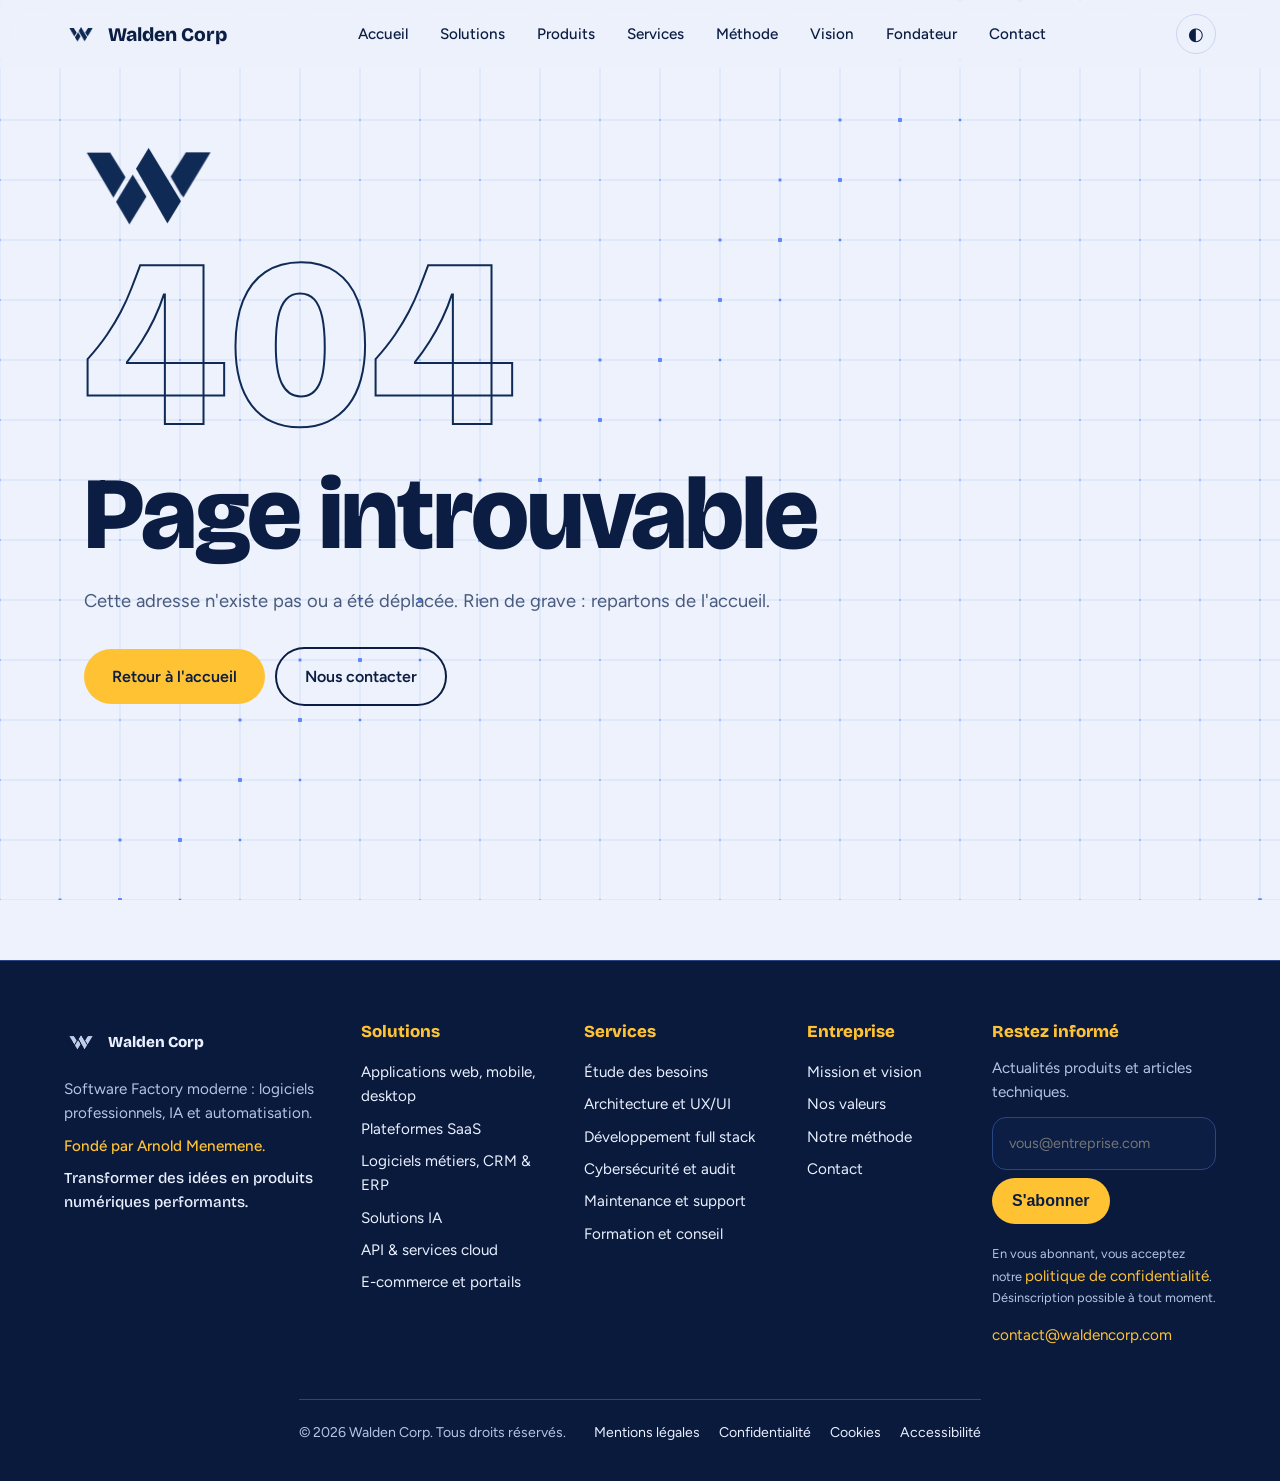
==== index.html @ a3e87528 "Load DSAR Pilot logo from local site assets" ====
<!DOCTYPE html>
<html lang="fr">
<head>
<meta charset="utf-8">
<meta name="viewport" content="width=device-width, initial-scale=1, viewport-fit=cover">
<meta name="description" content="Walden Corp conçoit des logiciels professionnels, applications web et mobiles, plateformes SaaS, solutions d’intelligence artificielle et automatisations sur mesure.">
<meta name="robots" content="index, follow, max-image-preview:large">
<meta name="theme-color" content="#EDF2FC">
<title>Walden Corp — Des idées, livrées en logiciels</title>
<!-- Favicon -->
<link rel="icon" href="favicon-blue.ico" type="image/x-icon">
<link rel="preconnect" href="https://fonts.googleapis.com">
<link href="https://fonts.googleapis.com/css2?family=Bricolage+Grotesque:opsz,wght@12..96,500;12..96,800&family=Figtree:wght@400;500;600&display=swap" rel="stylesheet">
<style>
:root{--bg:#EDF2FC;--card:#FFFFFF;--ink:#0B1D42;--mut:#4A5A7C;--navy:#0F2A55;--sky:#4C7DFF;--sun:#FFC233;--line:#CBD6EE;--fd:'Bricolage Grotesque',Georgia,serif;--fb:'Figtree',system-ui,sans-serif;
box-sizing:border-box;padding-top:env(safe-area-inset-top,0px);padding-bottom:env(safe-area-inset-bottom,0px)}
@media (prefers-color-scheme:dark){:root:not([data-theme="light"]){--bg:#06112A;--card:#0C1E44;--ink:#EAF0FF;--mut:#9DB0D8;--navy:#8FB0FF;--line:#1B3266}}
:root[data-theme="dark"]{--bg:#06112A;--card:#0C1E44;--ink:#EAF0FF;--mut:#9DB0D8;--navy:#8FB0FF;--line:#1B3266}
html{scroll-padding-top:env(safe-area-inset-top,0px);scroll-behavior:smooth}
*{box-sizing:border-box;margin:0}

/* Transition de dégradé/absorption lors du changement de thème */
body, header, footer, .c, input, select, textarea, nav a, .chips a, .chips span {
  transition: background-color 0.6s ease-in-out, color 0.6s ease-in-out, border-color 0.6s ease-in-out, box-shadow 0.6s ease-in-out;
}

body{background:var(--bg);color:var(--ink);font:400 17px/1.6 var(--fb);overflow-x:hidden}
h1,h2,h3{font-family:var(--fd);font-weight:800;line-height:1.02;letter-spacing:-.02em}
h1{font-size:clamp(2.6rem,8vw,6.4rem)}h2{font-size:clamp(2rem,5vw,3.6rem);margin-bottom:.6em}h3{font-size:1.35rem;line-height:1.15}
p{max-width:62ch;color:var(--mut)}
a{color:inherit}
:focus-visible{outline:3px solid var(--sun);outline-offset:3px;border-radius:6px}
header{position:fixed;top:0;left:0;right:0;z-index:50;display:flex;align-items:center;justify-content:space-between;gap:16px;padding:calc(14px + env(safe-area-inset-top,0px)) 5vw 14px}header::before{content:"";position:absolute;inset:0;z-index:-1;background:color-mix(in srgb,var(--bg) 86%,transparent);backdrop-filter:blur(10px);transition:background-color 0.6s ease-in-out}
.brand{display:flex;align-items:center;gap:10px;font:800 1.2rem var(--fd);text-decoration:none}
.brand img{width:34px;height:auto;display:block}

/* Gestion de la visibilité des logos du header */
header .dark-logo{display:none!important}
header .light-logo{display:block!important}

@media (prefers-color-scheme:dark){
  :root:not([data-theme="light"]) header .light-logo{display:none!important}
  :root:not([data-theme="light"]) header .dark-logo{display:block!important}
}
:root[data-theme="dark"] header .light-logo{display:none!important}
:root[data-theme="dark"] header .dark-logo{display:block!important}
:root[data-theme="light"] header .light-logo{display:block!important}
:root[data-theme="light"] header .dark-logo{display:none!important}

nav{display:flex;gap:4px;flex-wrap:wrap}
nav a{padding:8px 14px;border-radius:99px;text-decoration:none;font-weight:500;font-size:.95rem}
nav a:hover{background:var(--card)}nav a.on{background:var(--navy);color:var(--bg)}
@media(max-width:940px){nav{position:fixed;left:0;right:0;bottom:0;justify-content:center;background:var(--card);padding:10px 8px calc(10px + env(safe-area-inset-bottom,0px));border-top:1px solid var(--line)}nav a{padding:8px 10px;font-size:.82rem}}
.page{display:none;padding:calc(110px + env(safe-area-inset-top,0px)) 5vw 120px;max-width:1240px;margin:auto;min-height:100vh}
.page.on{display:block}

/* Animations d'apparition et de disparition des blocs */
.rv {
  opacity: 0;
  transform: translateY(35px) scale(0.96);
  transition: opacity 0.6s cubic-bezier(0.16, 1, 0.3, 1), transform 0.6s cubic-bezier(0.16, 1, 0.3, 1);
  will-change: opacity, transform;
}
.rv.v {
  opacity: 1;
  transform: translateY(0) scale(1);
}

.btn{display:inline-block;padding:15px 28px;border-radius:99px;background:var(--sun);color:#0B1D42;font-weight:600;text-decoration:none;border:0;cursor:pointer;font-size:1rem;transition:transform .25s,box-shadow .25s, background-color 0.6s ease}
.btn:hover{transform:translateY(-3px) rotate(-1deg);box-shadow:0 10px 0 -2px var(--navy)}
.btn.g{background:transparent;border:2px solid var(--ink);color:var(--ink)}
.hero{display:grid;grid-template-columns:1.3fr .7fr;gap:4vw;align-items:center;min-height:72vh}
@media(max-width:820px){.hero{grid-template-columns:1fr}}
.hero p{font-size:1.2rem;margin:26px 0 32px}
.hl span{display:inline-block;opacity:0;transform:translateY(60%) rotate(4deg);animation:up .8s cubic-bezier(.2,.8,.2,1) forwards}
@keyframes up{to{opacity:1;transform:none}}
.mark{width:100%;max-width:400px;justify-self:center;overflow:visible}
.mark polygon{fill:var(--navy);transition:transform .6s cubic-bezier(.2,.8,.2,1)}
.mark .s{fill:var(--sun)}
.mark polygon{animation:fly 1.4s cubic-bezier(.2,.9,.2,1) both}
.mark polygon:nth-child(1){--x:-160px;--y:-90px}.mark polygon:nth-child(2){--x:-120px;--y:150px}
.mark polygon:nth-child(3){--x:0;--y:-200px}.mark polygon:nth-child(4){--x:180px;--y:-100px}
@keyframes fly{from{transform:translate(var(--x),var(--y)) rotate(25deg);opacity:0}}
.mark:hover polygon:nth-child(2){transform:translateY(-14px)}.mark:hover polygon:nth-child(4){transform:translate(10px,-10px)}
.strip{overflow:hidden;border-block:2px solid var(--ink);margin:70px -5vw;padding:16px 0;background:var(--navy);color:var(--bg)}
.strip div{display:flex;gap:44px;width:max-content;animation:mq 38s linear infinite;font:800 1.6rem var(--fd)}
@keyframes mq{to{transform:translateX(-50%)}}
.grid{display:grid;grid-template-columns:repeat(auto-fit,minmax(250px,1fr));gap:18px}
.c{background:var(--card);border:1px solid var(--line);border-radius:22px;padding:28px}
.c:nth-child(3n+2){border-radius:6px 40px 6px 40px}.c:nth-child(3n){border-radius:40px 6px 40px 6px}
.c p{margin-top:10px;font-size:.98rem}
.c .ic{width:44px;height:44px;border-radius:12px;background:var(--sun);display:grid;place-items:center;font:800 1.1rem var(--fd);color:#0B1D42;margin-bottom:16px}
.split{display:grid;grid-template-columns:1fr 1fr;gap:5vw;align-items:start;margin-top:60px}
@media(max-width:820px){.split{grid-template-columns:1fr}}
.tl{list-style:none;padding:0;border-left:3px solid var(--sky);margin-left:8px}
.tl li{padding:0 0 22px 26px;position:relative;font-weight:500}
.tl li:before{content:"";position:absolute;left:-11px;top:6px;width:19px;height:19px;border-radius:50%;background:var(--sun);border:3px solid var(--bg)}
.tl li b{display:block;font:800 1.1rem var(--fd)}.tl li span{color:var(--mut);font-weight:400;font-size:.95rem}
.chips{display:flex;flex-wrap:wrap;gap:10px}.chips span{padding:9px 18px;border-radius:99px;border:1.5px solid var(--line);background:var(--card);font-weight:500}
.chips span:hover{background:var(--sun);color:#0B1D42;transform:translateY(-3px)}
.big{font:800 clamp(1.6rem,4vw,2.8rem)/1.15 var(--fd);max-width:24ch;margin:0 0 40px}
form{display:grid;gap:14px;max-width:560px}
label{font-weight:600;font-size:.95rem}
input,select,textarea{width:100%;padding:14px 16px;border-radius:14px;border:1.5px solid var(--line);background:var(--card);color:var(--ink);font:inherit;margin-top:6px}
input:focus,select:focus,textarea:focus{border-color:var(--sky);outline:0;box-shadow:0 0 0 4px color-mix(in srgb,var(--sky) 30%,transparent)}
#ok{display:none;padding:16px;border-radius:14px;background:var(--sun);color:#0B1D42;font-weight:600}
footer{margin-top:90px;padding-top:30px;border-top:1px solid var(--line);display:flex;justify-content:space-between;flex-wrap:wrap;gap:12px;font-size:.9rem;color:var(--mut)}

/* Pied de page */
.ft{background:var(--navy);color:#EAF0FF;padding:60px 5vw calc(36px + env(safe-area-inset-bottom,0px));margin-top:60px;--card:#0C1E44;--line:#2A4585;--ink:#EAF0FF;--mut:#B4C4E8}
[data-theme="dark"] .ft,:root:not([data-theme="light"]) .ft{--navy:#0A1A3C}
.fg{max-width:1240px;margin:auto;display:grid;grid-template-columns:1.4fr 1fr 1fr .8fr 1.2fr;gap:36px}
@media(max-width:980px){.fg{grid-template-columns:1fr 1fr}.fb,.fn{grid-column:1/-1}}
.ft h4{font:800 1.05rem var(--fd);margin-bottom:14px;color:var(--sun)}
.ft a{display:block;text-decoration:none;padding:4px 0;color:#EAF0FF;font-size:.95rem}
.ft a:hover{color:var(--sun)}.ft .brand{display:flex}.ft p{color:#B4C4E8;font-size:.95rem}
.ft p a{display:inline;color:var(--sun)}.fq{font-family:var(--fd);font-weight:500;margin-top:8px;color:#EAF0FF!important}
.fn form{display:flex;gap:8px;margin-top:12px;flex-wrap:wrap}.fn input{flex:1;min-width:150px;margin:0}.fn .btn{padding:12px 20px}
.sr{position:absolute;left:-9999px}
.fl{max-width:1240px;margin:40px auto 0;padding-top:22px;border-top:1px solid #2A4585;display:flex;justify-content:space-between;flex-wrap:wrap;gap:12px;font-size:.88rem;color:#B4C4E8}
.fl a{display:inline;margin-left:16px;font-size:.88rem}
.lg h2{font-size:1.5rem;margin:34px 0 8px}.lg p{margin-bottom:8px}

body{font-size:1.0625rem}
main,.ft{position:relative;z-index:1}
#bg{position:fixed;inset:0;width:100%;height:100%;z-index:0;pointer-events:none}
.brand img{transition:transform .3s ease}
.brand:hover img{transform:scale(1.1) rotate(-5deg)}
.mk{justify-self:center;width:100%;max-width:400px;transform:perspective(800px) rotateY(calc(var(--mx,0)*14deg)) rotateX(calc(var(--my,0)*-14deg));transition:transform .25s ease-out}
.mk .mark{display:block;max-width:none;animation:bob 6s ease-in-out 1.6s infinite}
.mark .s{fill:var(--navy);animation:fly 1.4s cubic-bezier(.2,.9,.2,1) both,glow 3.2s ease-in-out 1.6s infinite}
@keyframes bob{50%{transform:translateY(-10px)}}
@keyframes glow{50%{filter:drop-shadow(0 0 14px rgba(255,194,51,.9))}}
.hero{min-height:min(62vh,620px)}
.strip{background:none;border:0;color:color-mix(in srgb,var(--sky) 60%,var(--mut));display:block;margin:6px -5vw 56px;padding:8px 0;-webkit-mask:linear-gradient(90deg,transparent,#000 8%,#000 92%,transparent);mask:linear-gradient(90deg,transparent,#000 8%,#000 92%,transparent)}
.strip div{font-size:clamp(1.15rem,3.2vw,1.6rem)}
.strip a{color:inherit;text-decoration:none;white-space:nowrap;padding:0;background:none;transition:color .2s}
.strip a:hover,.strip a.on{color:var(--ink);background:none}
.strip:hover div{animation-play-state:paused}
.chips a{display:inline-block;padding:9px 18px;border-radius:99px;border:1.5px solid var(--line);background:var(--card);font-weight:500;text-decoration:none}
.chips a:hover{background:var(--sun);color:#0B1D42;transform:translateY(-3px)}
.chips span:hover{background:var(--card);color:var(--ink);transform:none}
[id]{scroll-margin-top:120px}
.hit{animation:hit 1.6s}
@keyframes hit{30%{box-shadow:0 0 0 6px var(--sun)}}
.er{padding-top:4vh}.er .mk{max-width:130px;margin:0 0 10px;justify-self:start}
.n404{font:800 clamp(5.5rem,24vw,15rem)/.9 var(--fd);color:transparent;-webkit-text-stroke:2px var(--navy);animation:gl 4s infinite;margin-bottom:10px}
@keyframes gl{0%,92%,100%{transform:none}94%{transform:translate(-6px,2px) skewX(6deg)}96%{transform:translate(6px,-2px)}}
.fc{font-size:.8rem!important;margin-top:10px}#nls{color:var(--sun)!important;font-weight:600;margin-top:8px}

/* responsive */
h1{font-size:clamp(2.1rem,8vw,6.4rem);overflow-wrap:break-word;hyphens:auto}
.grid{grid-template-columns:repeat(auto-fit,minmax(min(250px,100%),1fr))}
.page{min-height:100dvh;padding-left:max(5vw,env(safe-area-inset-left));padding-right:max(5vw,env(safe-area-inset-right))}
header{padding-left:max(5vw,env(safe-area-inset-left));padding-right:max(5vw,env(safe-area-inset-right))}
.btn{min-height:46px;margin:0 6px 10px 0}
.tg{flex:none}
@media(min-width:1700px){html{font-size:112%}.page,.fg,.fl{max-width:1500px}}
@media(min-width:2400px){html{font-size:135%}.page,.fg,.fl{max-width:1900px}}
@media(max-width:940px){nav{flex-wrap:nowrap;overflow-x:auto;justify-content:safe center;gap:2px;scrollbar-width:none}nav a{flex:0 0 auto;min-height:44px;display:flex;align-items:center}.page{padding-bottom:130px}}
@media(max-width:820px){.hero{min-height:auto;gap:24px}.hero .mk{order:-1;max-width:170px;justify-self:start}}
@media(max-width:560px){.ft{padding:34px 6vw calc(24px + env(safe-area-inset-bottom,0px));margin-top:36px}.fg{grid-template-columns:1fr;gap:22px}.ft h4{margin-bottom:8px}.ft .fb p{margin-top:8px!important}.ft .fq{margin-top:6px}.fl{margin-top:24px;padding-top:16px;flex-direction:column;gap:8px}.fl a{margin:0 14px 0 0}.ft a{padding:5px 0;line-height:1.4}.fn form{margin-top:8px}.hero .btn,.er .btn{display:block;text-align:center;margin-right:0}.c{padding:22px}.chips a,.chips span{font-size:.9rem;padding:8px 14px}.brand{font-size:1.05rem}.brand img{width:28px}.hero p{font-size:1.05rem}}
@media(max-width:360px){body{font-size:1rem}.page{padding-top:96px}}
@media(max-height:480px) and (orientation:landscape){.page{padding-top:80px}.hero{min-height:auto}.mk{max-width:120px}}
@media(pointer:coarse){.ft a{padding:8px 0}.btn:hover{transform:none;box-shadow:none}}
/* transition : quatre éclats du W balayent l'écran */
#cur{position:fixed;inset:0;z-index:90;pointer-events:none;display:flex}
#cur i{flex:1;background:var(--navy);transform:translateY(-101%);transition:transform .45s cubic-bezier(.7,0,.2,1)}
#cur i:nth-child(2){background:var(--sky);transition-delay:.05s}#cur i:nth-child(3){background:var(--sun);transition-delay:.1s}#cur i:nth-child(4){transition-delay:.15s}
#cur.in i{transform:none}#cur.out i{transform:translateY(101%)}
.tg{background:0;border:1.5px solid var(--line);color:var(--ink);border-radius:99px;width:40px;height:40px;cursor:pointer;font-size:1.1rem}

@media(prefers-reduced-motion:reduce){*{animation:none!important;transition:none!important}.rv,.hl span{opacity:1;transform:none}}
.md{position:fixed;inset:0;z-index:120;display:grid;place-items:center;padding:20px;background:rgba(6,17,42,.6);backdrop-filter:blur(6px);opacity:0;transition:opacity .25s}.md[hidden]{display:none}.md.o{opacity:1}
.mb{background:var(--card);color:var(--ink);border:1px solid var(--line);border-radius:28px 6px 28px 6px;padding:34px 30px;max-width:440px;width:100%;text-align:center;transform:translateY(24px) scale(.94);transition:transform .35s cubic-bezier(.3,1.5,.5,1)}.md.o .mb{transform:none}
.mb svg{width:72px;height:72px;margin-bottom:14px}.mb circle{fill:var(--sun)}.mb path{fill:none;stroke:#0B1D42;stroke-width:5;stroke-linecap:round;stroke-linejoin:round;stroke-dasharray:40;stroke-dashoffset:40}.md.o .mb path{animation:ck .5s .25s forwards}@keyframes ck{to{stroke-dashoffset:0}}
.mb p{margin:10px auto 24px}


/* Contact en cartes + illustration, et page Fondateur intégrée au système visuel actuel */
.accent-word,.founder-highlight{color:var(--sky)}
.contact-shell,.founder-shell{display:grid;grid-template-columns:minmax(0,1fr) minmax(320px,.88fr);gap:clamp(24px,5vw,76px);align-items:center;padding:clamp(22px,4vw,58px);border:1px solid var(--line);border-radius:30px 8px 30px 8px;background:color-mix(in srgb,var(--card) 82%,var(--bg));box-shadow:0 24px 70px color-mix(in srgb,var(--navy) 9%,transparent);overflow:hidden}
.contact-intro,.founder-copy{min-width:0}
.eyebrow{display:inline-flex;align-items:center;gap:9px;color:var(--sky);font-size:.82rem;font-weight:700;letter-spacing:.09em;text-transform:uppercase;margin-bottom:22px}
.eyebrow svg{width:18px;height:18px;fill:none;stroke:currentColor;stroke-width:1.8}
.contact-intro h1,.founder-copy h1{font-size:clamp(2.5rem,5.4vw,5rem);line-height:1.03}
.contact-lead,.founder-lead{font-size:1.08rem;margin:22px 0 24px;max-width:46ch}
.contact-points{display:grid;gap:15px}.contact-points>div{display:flex;align-items:center;gap:12px}
.point-icon,.form-icon{display:grid;place-items:center;flex:0 0 44px;width:44px;height:44px;border-radius:14px;background:color-mix(in srgb,var(--sky) 14%,var(--card));color:var(--sky)}
.point-icon svg,.form-icon svg{width:22px;height:22px;fill:none;stroke:currentColor;stroke-width:1.7;stroke-linecap:round;stroke-linejoin:round}
.contact-points b,.contact-points small{display:block}.contact-points b{font-size:.96rem}.contact-points small{color:var(--mut);font-size:.87rem}
.contact-art{position:relative;max-width:360px;margin:24px auto 0;width:100%;padding:12px}.contact-art svg{position:relative;z-index:1;width:100%;overflow:visible}
.art-path{fill:none;stroke:var(--line);stroke-width:3;stroke-dasharray:6 8}.art-plane{fill:var(--sun);stroke:var(--navy);stroke-width:5;stroke-linejoin:round;filter:drop-shadow(0 14px 10px color-mix(in srgb,var(--navy) 14%,transparent));animation:plane-float 5s ease-in-out infinite}
.art-plane-line{fill:none;stroke:var(--navy);stroke-width:4;stroke-linecap:round;stroke-linejoin:round}.art-dot{fill:var(--sky);animation:dot-pulse 2.6s ease-in-out infinite}
.art-orbit{position:absolute;border:1px solid var(--line);border-radius:50%;inset:14% 9%;transform:rotate(-18deg)}.orbit-two{inset:22% 1%;transform:rotate(24deg);border-style:dashed}
.art-note{display:block;text-align:center;color:var(--mut);font-size:.85rem;font-weight:600}
.contact-form-card{min-width:0;padding:clamp(20px,3vw,34px);border:1px solid var(--line);border-radius:24px 6px 24px 6px;background:var(--card);box-shadow:0 18px 45px color-mix(in srgb,var(--navy) 8%,transparent)}
.form-heading{display:flex;align-items:center;gap:13px;margin-bottom:22px}.form-heading h2{font-size:clamp(1.45rem,2.6vw,2rem);margin:0 0 4px}.form-heading p{font-size:.84rem;margin:0}
.contact-form-card form{max-width:none;gap:16px}.contact-form-card label{display:block;font-size:.9rem}.contact-form-card label>span:first-child:not(.field-wrap){color:var(--sky)}
.field-wrap{position:relative;display:flex;align-items:center;margin-top:7px}.field-wrap>svg{position:absolute;left:13px;width:19px;height:19px;fill:none;stroke:var(--mut);stroke-width:1.7;pointer-events:none}
.contact-form-card input,.contact-form-card select,.contact-form-card textarea{width:100%;border:1px solid var(--line);border-radius:12px;background:var(--bg);color:var(--ink);padding:13px 14px;font:inherit;font-size:.94rem;transition:border-color .2s,box-shadow .2s}
.contact-form-card .field-wrap input,.contact-form-card .field-wrap select{padding-left:42px}.contact-form-card textarea{margin-top:7px;resize:vertical;min-height:130px}
.contact-form-card input:focus,.contact-form-card select:focus,.contact-form-card textarea:focus{outline:none;border-color:var(--sky);box-shadow:0 0 0 3px color-mix(in srgb,var(--sky) 18%,transparent)}
.contact-submit{display:inline-flex;align-items:center;justify-content:center;gap:12px;width:100%;margin-top:3px}.contact-submit svg{width:20px;height:20px;fill:none;stroke:currentColor;stroke-width:1.8;stroke-linecap:round;stroke-linejoin:round}
.form-privacy{display:flex;gap:8px;align-items:flex-start;margin-top:14px;font-size:.78rem}.form-privacy svg{width:16px;height:16px;flex:0 0 16px;fill:none;stroke:currentColor;stroke-width:1.8}
#ok{display:none;margin-top:12px;padding:12px;border-radius:10px;background:color-mix(in srgb,var(--sky) 12%,var(--card));color:var(--ink);font-size:.9rem}
.founder-art-card{position:relative;min-width:0;max-width:480px;width:100%;justify-self:center;border:1px solid var(--line);border-radius:26px 8px 26px 8px;background:color-mix(in srgb,var(--bg) 88%,var(--sky) 12%);overflow:hidden;padding:18px 18px 14px}
.founder-art-card:before{content:"";position:absolute;inset:0;background-image:linear-gradient(color-mix(in srgb,var(--sky) 10%,transparent) 1px,transparent 1px),linear-gradient(90deg,color-mix(in srgb,var(--sky) 10%,transparent) 1px,transparent 1px);background-size:24px 24px;mask-image:radial-gradient(ellipse,black,transparent 78%)}
.founder-art-label{position:relative;z-index:1;display:flex;justify-content:space-between;align-items:center;gap:10px;color:var(--mut);font-size:.68rem;font-weight:700;letter-spacing:.1em}
.founder-art-label span:first-child{display:grid;place-items:center;width:32px;height:32px;background:var(--navy);color:var(--bg);border-radius:9px;font-size:.9rem;letter-spacing:0}
.founder-illustration{position:relative;display:block;width:100%;height:auto;max-height:420px;overflow:visible}
.founder-orbit{fill:none;stroke:var(--line);stroke-width:1.5}.orbit-dashed{stroke-dasharray:5 8}.founder-spark{fill:none;stroke:var(--sky);stroke-width:4;stroke-linecap:round;stroke-linejoin:round}
.founder-float-card{fill:var(--card);stroke:var(--line);stroke-width:2}.founder-card-line{fill:none;stroke:var(--mut);stroke-width:3;stroke-linecap:round}.founder-sun{fill:var(--sun)}
.founder-body{stroke:var(--navy);stroke-width:3;stroke-linejoin:round}.founder-shirt{fill:var(--card);stroke:var(--navy);stroke-width:2}.founder-face{fill:var(--card);stroke:var(--navy);stroke-width:3}
.founder-hair{fill:var(--navy);stroke:var(--navy);stroke-width:3;stroke-linejoin:round}.founder-face-detail{fill:none;stroke:var(--navy);stroke-width:3;stroke-linecap:round}.founder-collar{fill:var(--sun);stroke:var(--navy);stroke-width:2;stroke-linejoin:round}.founder-blue-dot{fill:var(--sky)}
.founder-art-caption{position:relative;display:flex;justify-content:space-between;gap:8px;padding:12px 4px 2px;border-top:1px solid var(--line);font-size:.8rem}.founder-art-caption span{color:var(--mut)}
.founder-principles{display:grid;grid-template-columns:repeat(3,minmax(0,1fr));gap:12px;margin-top:34px;padding-top:22px;border-top:1px solid var(--line)}
.founder-principles div{min-width:0}.founder-principles b,.founder-principles span{display:block}.founder-principles b{font-size:.94rem}.founder-principles span{font-size:.8rem;color:var(--mut)}
.founder-vision{margin:clamp(56px,8vw,100px) auto;max-width:900px;text-align:center}.founder-vision h2{font-size:clamp(2rem,4.8vw,3.6rem)}.founder-vision p{margin:0 auto;font-size:1.08rem}
.founder-final-cta{display:flex;justify-content:space-between;align-items:center;gap:20px;padding:clamp(22px,4vw,40px);border:1px solid var(--line);border-radius:20px 6px 20px 6px;background:var(--card)}.founder-final-cta p{font-weight:700;color:var(--ink)}
@keyframes plane-float{0%,100%{transform:translateY(0) rotate(0)}50%{transform:translateY(-9px) rotate(-1deg)}}@keyframes dot-pulse{0%,100%{opacity:.55;transform:scale(.85)}50%{opacity:1;transform:scale(1.15)}}
@media(max-width:820px){.contact-shell,.founder-shell{grid-template-columns:1fr}.contact-art{max-width:300px}.founder-art-card{max-width:420px}.founder-vision{margin:60px auto}}
@media(max-width:520px){.contact-shell,.founder-shell{padding:20px;border-radius:22px 6px 22px 6px}.contact-form-card{padding:20px}.founder-principles{grid-template-columns:1fr;gap:14px}.founder-final-cta{align-items:flex-start;flex-direction:column}.founder-art-caption{flex-direction:column;gap:3px}}
@media(prefers-reduced-motion:reduce){.art-plane,.art-dot{animation:none!important}.rv,.rv.v{opacity:1;transform:none;transition:none}.hl span{animation:none;opacity:1;transform:none}}


/* Services — carte éditoriale et profondeur visuelle cohérentes avec Fondateur */
.services-hero{display:grid;grid-template-columns:minmax(0,1.08fr) minmax(300px,.92fr);gap:clamp(24px,5vw,66px);align-items:center;padding:clamp(22px,4vw,54px);border:1px solid var(--line);border-radius:30px 8px 30px 8px;background:color-mix(in srgb,var(--card) 82%,var(--bg));box-shadow:0 24px 70px color-mix(in srgb,var(--navy) 9%,transparent);overflow:hidden}
.services-hero-copy{min-width:0}.services-hero-copy h1{font-size:clamp(2.45rem,5vw,4.6rem);line-height:1.04;max-width:15ch}.services-lead{max-width:55ch;margin:22px 0 28px;font-size:clamp(1rem,1.5vw,1.14rem)}
.services-hero-actions{display:flex;flex-wrap:wrap;gap:10px}.services-hero-actions .btn,.services-final-cta .btn{display:inline-flex;align-items:center;justify-content:center;gap:10px}.services-hero-actions svg,.services-final-cta svg{width:18px;height:18px;fill:none;stroke:currentColor;stroke-width:1.8;stroke-linecap:round;stroke-linejoin:round}
.services-proof{display:grid;grid-template-columns:repeat(3,minmax(0,1fr));gap:14px;margin-top:34px;padding-top:22px;border-top:1px solid var(--line)}.services-proof b,.services-proof span{display:block}.services-proof b{font-size:.9rem}.services-proof span{margin-top:4px;color:var(--mut);font-size:.78rem}
.services-hero-art{position:relative;min-width:0;border:1px solid var(--line);border-radius:26px 8px 26px 8px;background:color-mix(in srgb,var(--bg) 88%,var(--sky) 12%);overflow:hidden;padding:16px}
.services-hero-art:before{content:"";position:absolute;inset:0;background-image:linear-gradient(color-mix(in srgb,var(--sky) 10%,transparent) 1px,transparent 1px),linear-gradient(90deg,color-mix(in srgb,var(--sky) 10%,transparent) 1px,transparent 1px);background-size:24px 24px;mask-image:radial-gradient(ellipse,black,transparent 78%)}
.services-art-top,.services-art-footer{position:relative;z-index:1;display:flex;align-items:center;justify-content:space-between;gap:8px;color:var(--mut);font-size:.61rem;font-weight:700;letter-spacing:.09em}.services-art-mark{display:grid;place-items:center;width:30px;height:30px;background:var(--navy);color:var(--bg);border-radius:8px;font-size:.8rem;letter-spacing:0}.services-live{display:flex;align-items:center;gap:6px}.services-live i{width:6px;height:6px;border-radius:50%;background:var(--sun);box-shadow:0 0 0 4px color-mix(in srgb,var(--sun) 18%,transparent)}
.services-system-svg{position:relative;z-index:1;display:block;width:100%;height:auto;margin:8px 0}.service-orbit{fill:none;stroke:var(--line);stroke-width:1.5}.service-orbit-dashed{stroke-dasharray:5 8}.service-connector{fill:none;stroke:var(--sky);stroke-width:1.6;stroke-dasharray:4 5;opacity:.8}
.service-node{fill:var(--card);stroke:var(--line);stroke-width:1.5}.service-node-icon{fill:none;stroke:var(--sky);stroke-width:2;stroke-linecap:round;stroke-linejoin:round}.service-node-title{fill:var(--ink);font-size:10px;font-weight:800;text-anchor:middle}.service-node-sub{fill:var(--mut);font-size:8px;text-anchor:middle}.service-core-ring{fill:var(--card);stroke:var(--sky);stroke-width:2}.service-core-mark{fill:none;stroke:var(--sun);stroke-width:5;stroke-linecap:round;stroke-linejoin:round}.service-core-dot{fill:none;stroke:var(--sky);stroke-width:1;stroke-dasharray:3 5;transform-origin:220px 176px;animation:service-orbit 24s linear infinite}
.services-art-footer{padding-top:12px;border-top:1px solid var(--line)}
.services-section-heading{max-width:800px;margin:clamp(58px,8vw,96px) auto 30px;text-align:center}.services-section-heading h2{font-size:clamp(2rem,4vw,3.4rem);margin:0 0 12px}.services-section-heading p{margin:0 auto;font-size:1.02rem}
.services-grid{display:grid;grid-template-columns:repeat(3,minmax(0,1fr));gap:16px}
.service-card{display:flex;flex-direction:column;min-width:0;padding:clamp(20px,2.5vw,30px);border:1px solid var(--line);border-radius:24px 6px 24px 6px;background:var(--card);box-shadow:0 14px 36px color-mix(in srgb,var(--navy) 5%,transparent);transition:transform .25s ease,border-color .25s ease,box-shadow .25s ease}
.service-card:hover{transform:translateY(-4px);border-color:color-mix(in srgb,var(--sky) 55%,var(--line));box-shadow:0 22px 48px color-mix(in srgb,var(--navy) 10%,transparent)}
.service-card-top{display:flex;flex-direction:row-reverse;align-items:center;justify-content:space-between;margin-bottom:22px}.service-index{font-size:.76rem;font-weight:800;letter-spacing:.12em;color:var(--mut)}.service-icon{display:grid;place-items:center;width:48px;height:48px;border-radius:15px;background:color-mix(in srgb,var(--sky) 13%,var(--bg));color:var(--sky)}.service-icon svg{width:24px;height:24px;fill:none;stroke:currentColor;stroke-width:1.7;stroke-linecap:round;stroke-linejoin:round}
.service-card h3{font-size:clamp(1.22rem,1.8vw,1.5rem);margin:0 0 10px}.service-card-intro{font-size:.94rem;min-height:3.2em;margin:0 0 16px;color:var(--mut)}
.service-card ul{list-style:none;padding:0;margin:0 0 20px;display:grid;gap:10px}.service-card li{position:relative;padding-left:20px;font-size:.88rem;line-height:1.5}.service-card li:before{content:"";position:absolute;left:0;top:.52em;width:8px;height:8px;border-radius:2px;background:var(--sun);transform:rotate(45deg)}
.service-deliverable{margin-top:auto;padding:14px;border-radius:12px;background:color-mix(in srgb,var(--bg) 82%,var(--sky) 18%);border:1px solid color-mix(in srgb,var(--sky) 14%,var(--line))}.service-deliverable b,.service-deliverable span{display:block}.service-deliverable b{font-size:.78rem;margin-bottom:5px}.service-deliverable span{font-size:.8rem;line-height:1.5;color:var(--mut)}
.service-card-link{display:flex;align-items:center;justify-content:space-between;gap:12px;margin-top:18px;padding-top:15px;border-top:1px solid var(--line);font-size:.9rem;font-weight:700;color:var(--sky);text-decoration:none}.service-card-link span{font-size:1.15rem;transition:transform .2s}.service-card-link:hover span{transform:translate(3px,-3px)}
.services-approach{display:grid;grid-template-columns:minmax(0,1.1fr) minmax(260px,.9fr);gap:clamp(24px,5vw,64px);align-items:center;margin:clamp(58px,8vw,96px) 0;padding:clamp(24px,4vw,44px);border:1px solid var(--line);border-radius:24px 6px 24px 6px;background:color-mix(in srgb,var(--card) 84%,var(--bg));}
.services-approach h2{font-size:clamp(1.8rem,3.6vw,2.8rem);line-height:1.12;margin:0 0 16px}.services-approach p{margin:0;max-width:60ch}.services-approach-points{display:grid;gap:0}.services-approach-points div{padding:15px 0;border-bottom:1px solid var(--line)}.services-approach-points div:first-child{border-top:1px solid var(--line)}.services-approach-points b,.services-approach-points span{display:block}.services-approach-points b{font-size:.88rem;color:var(--sky)}.services-approach-points span{font-size:.87rem;margin-top:5px}
.services-final-cta{display:flex;justify-content:space-between;align-items:center;gap:24px;padding:clamp(24px,4vw,42px);border:1px solid var(--line);border-radius:24px 6px 24px 6px;background:var(--card);box-shadow:0 16px 40px color-mix(in srgb,var(--navy) 6%,transparent)}
.services-final-cta h2{font-size:clamp(1.7rem,3.5vw,2.5rem);margin:0 0 8px}.services-final-cta p{margin:0;max-width:60ch}
@keyframes service-orbit{to{transform:rotate(360deg)}}
@media(max-width:980px){.services-grid{grid-template-columns:repeat(2,minmax(0,1fr))}.services-hero{grid-template-columns:1fr}.services-hero-art{max-width:560px;width:100%;justify-self:center}.services-approach{grid-template-columns:1fr}}
@media(max-width:600px){.services-hero{padding:20px;border-radius:22px 6px 22px 6px}.services-grid{grid-template-columns:1fr}.services-proof{grid-template-columns:1fr;gap:12px}.service-card-intro{min-height:0}.services-final-cta{align-items:flex-start;flex-direction:column}.services-hero-art{padding:12px}.services-art-top,.services-art-footer{font-size:.54rem}}
@media(prefers-reduced-motion:reduce){.service-card,.service-core-dot{transition:none!important;animation:none!important}.service-card:hover{transform:none}}


/* Illustrations éditoriales : mouvement discret, sans cartes supplémentaires */
.home-mark-stage{position:relative;isolation:isolate;display:grid;place-items:center;min-height:340px}
.home-mark-stage .mark{position:relative;z-index:2;width:88%;filter:drop-shadow(0 18px 24px color-mix(in srgb,var(--navy) 10%,transparent))}
.home-orbit{position:absolute;z-index:0;left:50%;top:48%;width:94%;aspect-ratio:1.45;border:1px solid color-mix(in srgb,var(--sky) 30%,var(--line));border-radius:50%;transform:translate(-50%,-50%) rotate(-28deg);pointer-events:none}
.home-orbit-a{animation:home-orbit-turn 26s linear infinite}.home-orbit-b{width:76%;aspect-ratio:1.9;transform:translate(-50%,-50%) rotate(35deg);border-style:dashed;animation:home-orbit-turn 34s linear infinite reverse}
.home-node{position:absolute;z-index:3;width:10px;height:10px;border-radius:50%;background:var(--sun);box-shadow:0 0 0 6px color-mix(in srgb,var(--sun) 16%,transparent)}
.home-node-a{top:14%;left:24%;animation:dot-pulse 3s ease-in-out infinite}.home-node-b{right:13%;top:45%;background:var(--sky);animation:dot-pulse 3.4s ease-in-out infinite .6s}.home-node-c{left:29%;bottom:17%;width:7px;height:7px;animation:dot-pulse 2.8s ease-in-out infinite 1s}
.home-art-caption{position:absolute;bottom:0;left:0;right:0;display:flex;align-items:center;justify-content:center;gap:10px;color:var(--mut);font-size:.65rem;font-weight:700;letter-spacing:.16em}.home-art-caption i{width:4px;height:4px;border-radius:50%;background:var(--sun)}
.method-side{min-width:0}.method-art{position:relative;margin:0 0 22px;padding:15px 14px 12px;border-top:1px solid var(--line);border-bottom:1px solid var(--line);overflow:hidden;background:linear-gradient(115deg,transparent,color-mix(in srgb,var(--sky) 5%,transparent),transparent)}
.method-art-head,.method-art-footer{display:flex;align-items:center;justify-content:space-between;gap:12px}.method-art-head{font-size:.65rem;font-weight:700;letter-spacing:.12em;color:var(--mut)}.method-art svg{display:block;width:100%;height:auto;overflow:visible;margin:4px 0}.method-route{fill:none;stroke:var(--sky);stroke-width:2.5;stroke-linecap:round;stroke-dasharray:7 8;animation:method-route-flow 12s linear infinite}.route-secondary{stroke:var(--line);stroke-width:1.5;stroke-dasharray:2 8;animation-direction:reverse}.method-step{fill:var(--card);stroke:var(--navy);stroke-width:2;stroke-linecap:round;stroke-linejoin:round;animation:method-step-pulse 4s ease-in-out infinite}.method-step path{fill:none;stroke:var(--sky);stroke-width:2.5}.step-two{animation-delay:.5s}.step-three{animation-delay:1s}.step-four{animation-delay:1.5s}.step-five{animation-delay:2s}.method-art-footer{padding-top:10px;border-top:1px solid var(--line);font-size:.78rem}.method-art-footer span{color:var(--mut);text-align:right}
.vision-art{position:relative;display:grid;grid-template-columns:.8fr 1.2fr;align-items:center;gap:20px;min-height:260px;margin:38px 0 54px;padding:clamp(20px,4vw,42px) clamp(16px,3vw,30px);border-block:1px solid var(--line);overflow:hidden;background:radial-gradient(ellipse at 74% 50%,color-mix(in srgb,var(--sky) 10%,transparent),transparent 62%)}
.vision-art-copy{position:relative;z-index:2}.vision-art-copy .eyebrow{margin-bottom:14px;font-size:.7rem}.vision-art-copy>b{display:block;font:800 clamp(1.55rem,3vw,2.6rem)/1.04 var(--fd);letter-spacing:-.035em}.vision-art-copy>span:last-child{display:block;margin-top:18px;font-size:.63rem;font-weight:700;letter-spacing:.1em;color:var(--mut)}
.vision-art>svg{width:100%;max-height:280px;overflow:visible}.vision-halo{fill:color-mix(in srgb,var(--sun) 20%,transparent);animation:vision-halo-pulse 5s ease-in-out infinite}.vision-ring{fill:none;stroke:var(--line);stroke-width:1.4}.vision-ring-a{stroke-dasharray:4 7;transform-origin:386px 132px;animation:home-orbit-turn 34s linear infinite}.vision-ring-b{stroke:color-mix(in srgb,var(--sky) 38%,var(--line));stroke-dasharray:2 9;transform-origin:386px 132px;animation:home-orbit-turn 44s linear infinite reverse}.vision-ground{fill:none;stroke:var(--line);stroke-width:2}.vision-column{fill:color-mix(in srgb,var(--sky) 13%,var(--card));stroke:var(--sky);stroke-width:1.5}.vision-column rect:nth-child(2){fill:color-mix(in srgb,var(--sky) 24%,var(--card))}.vision-column rect:nth-child(4){fill:color-mix(in srgb,var(--sun) 42%,var(--card));stroke:var(--navy)}.vision-growth{fill:none;stroke:var(--navy);stroke-width:3;stroke-linecap:round;stroke-linejoin:round;stroke-dasharray:550;stroke-dashoffset:550;animation:vision-draw 3s cubic-bezier(.2,.8,.2,1) .4s forwards}.vision-arrow{fill:none;stroke:var(--navy);stroke-width:3;stroke-linecap:round;stroke-linejoin:round}.vision-point{fill:var(--sun);stroke:var(--navy);stroke-width:2;animation:dot-pulse 3s ease-in-out infinite}.point-two{animation-delay:.7s}.point-three{animation-delay:1.4s}.vision-stamp{position:absolute;right:18px;bottom:14px;display:flex;align-items:center;gap:8px;color:var(--mut);font-size:.61rem;letter-spacing:.1em}.vision-stamp span{display:grid;place-items:center;width:25px;height:25px;border-radius:7px;background:var(--navy);color:var(--bg);font-weight:800;letter-spacing:0}
@keyframes home-orbit-turn{to{rotate:360deg}}@keyframes method-route-flow{to{stroke-dashoffset:-180}}@keyframes method-step-pulse{0%,100%{filter:drop-shadow(0 0 0 transparent);transform:translateY(0)}50%{filter:drop-shadow(0 5px 7px color-mix(in srgb,var(--sky) 18%,transparent));transform:translateY(-3px)}}@keyframes vision-halo-pulse{0%,100%{opacity:.5}50%{opacity:1}}@keyframes vision-draw{to{stroke-dashoffset:0}}
@media(max-width:820px){.home-mark-stage{min-height:280px;max-width:440px;margin:0 auto;width:100%}.vision-art{grid-template-columns:1fr;gap:0}.vision-art-copy{max-width:460px}.vision-art>svg{max-height:250px;margin-top:-4px}.vision-stamp{bottom:8px}}
@media(max-width:520px){.home-mark-stage{min-height:230px}.home-art-caption{font-size:.52rem;letter-spacing:.09em;gap:6px}.method-art{padding-inline:4px}.method-art-footer{align-items:flex-start;flex-direction:column;gap:3px}.method-art-footer span{text-align:left}.vision-art{margin:28px 0 42px;padding:22px 14px}.vision-art>svg{width:115%;max-width:none;margin-left:-7.5%}.vision-stamp{font-size:.5rem;right:10px}}
@media(prefers-reduced-motion:reduce){.home-orbit,.home-node,.method-route,.method-step,.vision-halo,.vision-ring,.vision-growth,.vision-point{animation:none!important}.vision-growth{stroke-dashoffset:0}}

/* Accueil : piliers éditoriaux illustrés, cartes sobres et animées */
.home-section-intro{max-width:760px;margin:74px 0 28px}.home-section-intro h2{max-width:700px;margin:12px 0;font:800 clamp(2rem,4.2vw,3.6rem)/1.02 var(--fd);letter-spacing:-.045em}.home-section-intro p{max-width:610px;font-size:1.03rem;color:var(--mut)}
.home-pillars{display:grid;grid-template-columns:repeat(3,minmax(0,1fr));gap:18px;align-items:stretch}
.home-pillar{min-width:0;overflow:hidden;border:1px solid var(--line);border-radius:18px;background:var(--card);box-shadow:0 8px 24px color-mix(in srgb,var(--navy) 4%,transparent);transition:transform .35s cubic-bezier(.2,.7,.2,1),border-color .35s,box-shadow .35s;animation:home-card-enter .7s both}
.home-pillar:nth-child(2){animation-delay:.12s}.home-pillar:nth-child(3){animation-delay:.24s}.home-pillar:hover{transform:translateY(-6px);border-color:color-mix(in srgb,var(--sky) 50%,var(--line));box-shadow:0 18px 38px color-mix(in srgb,var(--navy) 9%,transparent)}
.home-pillar-art{position:relative;display:flex;flex-direction:column;justify-content:space-between;min-height:176px;padding:15px 17px 10px;overflow:hidden;border-bottom:1px solid var(--line);background:linear-gradient(145deg,color-mix(in srgb,var(--sky) 9%,var(--bg)),var(--card) 75%)}
.home-pillar-art:after{content:"";position:absolute;inset:0;background:linear-gradient(115deg,transparent 30%,color-mix(in srgb,var(--sun) 8%,transparent) 52%,transparent 72%);transform:translateX(-120%);transition:transform .8s ease}.home-pillar:hover .home-pillar-art:after{transform:translateX(120%)}
.art-index{position:relative;z-index:1;font-size:.62rem;font-weight:800;letter-spacing:.13em;color:var(--mut)}.home-pillar-art svg{position:relative;z-index:1;display:block;width:100%;max-width:290px;height:108px;margin:0 auto;overflow:visible}.art-note{position:relative;z-index:1;align-self:flex-end;font-size:.68rem;color:var(--mut);letter-spacing:.02em}
.home-pillar-body{padding:22px 21px 20px}.pillar-kicker{font-size:.62rem;font-weight:800;letter-spacing:.12em;color:var(--sky)}.home-pillar-body h3{margin:10px 0;font:750 1.35rem/1.15 var(--fd);letter-spacing:-.025em}.home-pillar-body p{font-size:.92rem;color:var(--mut);line-height:1.65}.home-text-link{display:inline-flex;gap:8px;align-items:center;margin-top:14px;font-size:.82rem;font-weight:750;color:var(--ink);text-decoration:none}.home-text-link span{color:var(--sky);transition:transform .25s}.home-text-link:hover span{transform:translate(3px,-3px)}
.quality-ring,.intel-line,.life-path,.audience-orbit{fill:none;stroke:color-mix(in srgb,var(--sky) 55%,var(--line));stroke-width:1.6}.quality-ring{stroke-dasharray:5 5;animation:home-art-rotate 26s linear infinite;transform-origin:130px 64px}.quality-ring-inner{stroke:var(--line);stroke-dasharray:2 6;animation-direction:reverse}.quality-check{fill:none;stroke:var(--navy);stroke-width:4;stroke-linecap:round;stroke-linejoin:round;stroke-dasharray:65;stroke-dashoffset:65;animation:home-check-draw 1.4s ease-out .3s forwards}.quality-dot,.intel-spark,.audience-node{fill:var(--sun);animation:home-art-pulse 3s ease-in-out infinite}.intel-line{stroke-dasharray:4 5;animation:home-line-flow 9s linear infinite}.intel-node{fill:var(--card);stroke:var(--sky);stroke-width:1.6}.intel-node-main{fill:color-mix(in srgb,var(--sky) 12%,var(--card));stroke:var(--navy)}.intel-pulse{fill:color-mix(in srgb,var(--sun) 28%,transparent);stroke:var(--sun);stroke-width:1.5;animation:home-art-pulse 2.5s ease-in-out infinite}.intel-glyph{fill:none;stroke:var(--navy);stroke-width:2;stroke-linecap:round}.intel-orbit{fill:none;stroke:var(--line);stroke-dasharray:2 6;animation:home-art-rotate 18s linear infinite;transform-origin:130px 64px}.life-path{stroke-width:2.2;stroke-dasharray:6 6;animation:home-line-flow 10s linear infinite}.life-path-secondary{stroke:var(--line);stroke-width:1.2;stroke-dasharray:2 6}.life-node{fill:var(--card);stroke:var(--sky);stroke-width:2}.life-node-middle{fill:var(--sun);stroke:var(--navy);animation:home-art-pulse 3s ease-in-out infinite}.life-node-end{fill:var(--navy)}.life-arrow{fill:none;stroke:var(--navy);stroke-width:2;stroke-linecap:round}.life-chip{fill:color-mix(in srgb,var(--sky) 13%,var(--card));stroke:var(--line)}.life-chip-line{stroke:var(--sky);stroke-width:2;stroke-linecap:round}
.home-proof-band{display:grid;grid-template-columns:repeat(3,minmax(0,1fr));gap:20px;margin:28px 0 74px;padding:22px 0;border-block:1px solid var(--line)}.home-proof-band>div{display:flex;gap:12px;align-items:flex-start}.proof-symbol{display:grid;place-items:center;flex:0 0 35px;height:35px;border:1px solid var(--line);border-radius:11px;color:var(--sky);font-size:1.2rem;background:color-mix(in srgb,var(--sky) 7%,var(--card))}.home-proof-band p{display:grid;gap:4px;margin:0}.home-proof-band b{font-size:.85rem}.home-proof-band p span{font-size:.78rem;line-height:1.5;color:var(--mut)}
.home-audience{align-items:center;gap:clamp(28px,6vw,80px);padding:0 0 18px}.home-audience .big{max-width:570px}.home-audience-side{min-width:0}.audience-visual{display:flex;align-items:center;flex-direction:column;gap:2px;margin-bottom:18px;padding:8px 0 15px;border-bottom:1px solid var(--line)}.audience-visual svg{width:100%;max-width:320px;height:auto}.audience-orbit{stroke-dasharray:4 7;stroke-width:1.5;animation:home-line-flow 16s linear infinite}.audience-core{fill:color-mix(in srgb,var(--sun) 45%,var(--card));stroke:var(--navy);stroke-width:1.5}.audience-node-two{animation-delay:.5s}.audience-node-three{animation-delay:1s}.audience-node-four{animation-delay:1.5s}.audience-visual>span{font-size:.59rem;letter-spacing:.13em;font-weight:800;color:var(--mut);text-align:center}
@keyframes home-card-enter{from{opacity:0;transform:translateY(20px)}to{opacity:1;transform:translateY(0)}}@keyframes home-art-rotate{to{rotate:360deg}}@keyframes home-art-pulse{0%,100%{opacity:.65;scale:1}50%{opacity:1;scale:1.12}}@keyframes home-line-flow{to{stroke-dashoffset:-160}}@keyframes home-check-draw{to{stroke-dashoffset:0}}
@media(max-width:900px){.home-pillars{grid-template-columns:repeat(2,minmax(0,1fr))}.home-pillar:last-child{grid-column:1/-1}.home-pillar:last-child .home-pillar-art svg{max-width:340px}.home-proof-band{gap:14px}.home-audience{gap:28px}}
@media(max-width:640px){.home-section-intro{margin-top:54px}.home-pillars{grid-template-columns:1fr;gap:14px}.home-pillar:last-child{grid-column:auto}.home-pillar-art{min-height:160px}.home-pillar-art svg{height:100px}.home-pillar-body{padding:20px}.home-proof-band{grid-template-columns:1fr;gap:16px;margin:24px 0 52px;padding:20px 0}.home-audience{grid-template-columns:1fr;gap:22px}.audience-visual{max-width:380px;margin-inline:auto;width:100%}}
@media(prefers-reduced-motion:reduce){.home-pillar,.home-pillar-art:after,.quality-ring,.quality-check,.quality-dot,.intel-line,.intel-pulse,.intel-orbit,.intel-spark,.life-path,.life-node-middle,.audience-orbit,.audience-node{animation:none!important;transition:none!important}.quality-check{stroke-dashoffset:0}}

/* Page Solutions — composition dédiée, dans l'identité Walden */
.solutions-hero{display:grid;grid-template-columns:minmax(0,1.08fr) minmax(320px,.92fr);gap:clamp(26px,5vw,70px);align-items:center;padding:clamp(22px,3.5vw,42px) 0 64px}
.solutions-copy{min-width:0}.solutions-copy h1{font-size:clamp(2.65rem,5.5vw,5.3rem);line-height:1.02;max-width:12ch}
.solutions-lead{font-size:1.1rem;margin:24px 0 28px;max-width:54ch}
.solutions-status{width:8px;height:8px;border-radius:50%;background:var(--sun);box-shadow:0 0 0 5px color-mix(in srgb,var(--sun) 18%,transparent);animation:solutions-blink 2.4s ease-in-out infinite}
@keyframes solutions-blink{50%{box-shadow:0 0 0 9px color-mix(in srgb,var(--sun) 5%,transparent);opacity:.7}}
.solutions-actions{display:flex;gap:10px;flex-wrap:wrap}.solutions-actions .btn,.solutions-cta .btn{display:inline-flex;align-items:center;justify-content:center;gap:10px}.solutions-actions svg,.solutions-cta svg{width:19px;height:19px;fill:none;stroke:currentColor;stroke-width:1.8;stroke-linecap:round;stroke-linejoin:round}
.solutions-proof{display:grid;grid-template-columns:repeat(3,minmax(0,1fr));gap:12px;border-top:1px solid var(--line);margin-top:34px;padding-top:20px}.solutions-proof b,.solutions-proof span{display:block}.solutions-proof b{font:800 1.05rem var(--fd)}.solutions-proof span{font-size:.82rem;color:var(--mut);margin-top:3px}
.solutions-visual{position:relative;min-width:0;border:1px solid var(--line);border-radius:30px 8px 30px 8px;background:color-mix(in srgb,var(--card) 84%,var(--bg));padding:16px 18px 14px;overflow:hidden;box-shadow:0 24px 65px color-mix(in srgb,var(--navy) 9%,transparent)}
.solutions-visual:before{content:"";position:absolute;inset:0;background-image:linear-gradient(color-mix(in srgb,var(--sky) 8%,transparent) 1px,transparent 1px),linear-gradient(90deg,color-mix(in srgb,var(--sky) 8%,transparent) 1px,transparent 1px);background-size:24px 24px;mask-image:linear-gradient(135deg,#000,transparent 85%);pointer-events:none}
.solutions-visual-top,.solutions-visual-foot{position:relative;z-index:1;display:flex;align-items:center;justify-content:space-between;gap:8px;color:var(--mut);font-size:.65rem;font-weight:700;letter-spacing:.08em}
.solutions-monogram{display:grid;place-items:center;width:31px;height:31px;border-radius:10px 3px 10px 3px;background:var(--navy);color:var(--bg);font:800 .72rem var(--fd);letter-spacing:0}
.solutions-live{display:flex;align-items:center;gap:6px;color:var(--ink);font-size:.6rem}.solutions-live i{width:6px;height:6px;border-radius:50%;background:#36B37E;box-shadow:0 0 0 4px rgba(54,179,126,.12)}
.solutions-system{position:relative;z-index:1;display:block;width:100%;overflow:visible;margin:5px auto}
.sol-orbit{fill:none;stroke:var(--line);stroke-width:1.4}.sol-orbit-dash{stroke-dasharray:4 7;transform-origin:210px 177px;animation:sol-orbit 32s linear infinite}
@keyframes sol-orbit{to{transform:rotate(360deg)}}
.sol-link{fill:none;stroke:var(--sky);stroke-width:1.5;stroke-dasharray:5 7;animation:sol-dash 8s linear infinite}
@keyframes sol-dash{to{stroke-dashoffset:-96}}
.sol-node{fill:var(--card);stroke:var(--line);stroke-width:1.4;filter:drop-shadow(0 7px 9px color-mix(in srgb,var(--navy) 8%,transparent));animation:sol-node-in .8s both}.sol-node:nth-of-type(3){animation-delay:.12s}.sol-node:nth-of-type(4){animation-delay:.2s}.sol-node:nth-of-type(5){animation-delay:.28s}
@keyframes sol-node-in{from{opacity:0;transform:translateY(8px)}to{opacity:1;transform:translateY(0)}}
.sol-icon{fill:none;stroke:var(--sky);stroke-width:1.7;stroke-linecap:round;stroke-linejoin:round}
.sol-label{font:800 8.5px var(--fb);fill:var(--ink);letter-spacing:.3px}.sol-sub{font:500 8px var(--fb);fill:var(--mut)}
.sol-core{fill:var(--navy);stroke:var(--sun);stroke-width:3;filter:drop-shadow(0 8px 12px color-mix(in srgb,var(--navy) 18%,transparent));animation:sol-core-float 4s ease-in-out infinite}
@keyframes sol-core-float{50%{transform:translateY(-4px)}}
.sol-core-mark{fill:none;stroke:var(--sun);stroke-width:4;stroke-linecap:round;stroke-linejoin:round}.sol-core-pulse{fill:none;stroke:var(--sky);stroke-width:1.5;opacity:.55;transform-origin:210px 177px;animation:sol-pulse 3s ease-out infinite}
@keyframes sol-pulse{0%{transform:scale(.84);opacity:.7}100%{transform:scale(1.18);opacity:0}}
.sol-spark{fill:var(--sun);animation:sol-spark 2.8s ease-in-out infinite}.sol-spark-two{animation-delay:1.4s}
@keyframes sol-spark{50%{opacity:.35;transform:scale(.7)}}
.solutions-visual-foot{border-top:1px solid var(--line);padding-top:13px;font-size:.62rem}
.solutions-section-heading{max-width:760px;margin:4px 0 30px}.solutions-section-heading h2{font-size:clamp(2rem,4.5vw,3.4rem);max-width:18ch;margin-bottom:14px}.solutions-section-heading p{font-size:1.02rem}
.solutions-grid{display:grid;grid-template-columns:repeat(2,minmax(0,1fr));gap:16px}
.solution-card{position:relative;display:flex;flex-direction:column;min-width:0;padding:clamp(22px,3vw,32px);border:1px solid var(--line);border-radius:24px 6px 24px 6px;background:var(--card);overflow:hidden;transition:transform .35s cubic-bezier(.2,.8,.2,1),border-color .3s,box-shadow .3s}
.solution-card:before{content:"";position:absolute;left:0;top:0;width:100%;height:3px;background:linear-gradient(90deg,var(--sky),var(--sun));transform:scaleX(0);transform-origin:left;transition:transform .35s}
.solution-card:hover{transform:translateY(-5px);border-color:color-mix(in srgb,var(--sky) 55%,var(--line));box-shadow:0 18px 42px color-mix(in srgb,var(--navy) 9%,transparent)}.solution-card:hover:before{transform:scaleX(1)}
.solution-card-top{display:flex;align-items:center;justify-content:space-between;gap:12px;margin-bottom:22px}.solution-index{font-size:.7rem;font-weight:700;letter-spacing:.1em;color:var(--mut)}
.solution-icon{display:grid;place-items:center;width:46px;height:46px;border-radius:14px 4px 14px 4px;background:color-mix(in srgb,var(--sky) 12%,var(--card));color:var(--sky)}
.solution-icon svg{width:24px;height:24px;fill:none;stroke:currentColor;stroke-width:1.6;stroke-linecap:round;stroke-linejoin:round}
.solution-card h3{font-size:clamp(1.25rem,2vw,1.55rem);max-width:25ch}.solution-card>p{margin-top:12px;font-size:.98rem;max-width:55ch}
.solution-card ul{list-style:none;padding:0;margin:18px 0 24px;display:grid;gap:9px}.solution-card li{position:relative;padding-left:20px;color:var(--mut);font-size:.9rem;line-height:1.45}.solution-card li:before{content:"";position:absolute;left:1px;top:.48em;width:7px;height:7px;border-radius:2px;background:var(--sun);transform:rotate(45deg)}
.solution-link{display:flex;align-items:center;justify-content:space-between;gap:12px;margin-top:auto;padding-top:16px;border-top:1px solid var(--line);font-size:.9rem;font-weight:700;text-decoration:none;color:var(--ink)}.solution-link span{color:var(--sky);font-size:1.2rem;transition:transform .2s}.solution-link:hover span{transform:translate(3px,-3px)}
.solutions-cta{display:flex;align-items:center;justify-content:space-between;gap:24px;margin-top:28px;padding:clamp(24px,4vw,40px);border:1px solid var(--line);border-radius:8px 28px 8px 28px;background:color-mix(in srgb,var(--sky) 7%,var(--card))}
.solutions-cta>div{min-width:0}.solutions-cta h2{font-size:clamp(1.6rem,3.4vw,2.5rem);max-width:22ch;margin:0 0 10px}.solutions-cta p{font-size:.95rem;max-width:58ch}
@media(max-width:980px){.solutions-hero{grid-template-columns:minmax(0,1fr) minmax(280px,.9fr);gap:26px}.solutions-copy h1{font-size:clamp(2.6rem,6vw,4.2rem)}}
@media(max-width:760px){.solutions-hero{grid-template-columns:1fr;padding-top:8px;gap:28px}.solutions-copy h1{max-width:15ch}.solutions-visual{max-width:520px;width:100%;justify-self:center}.solutions-grid{grid-template-columns:1fr}.solution-card{padding:25px}.solutions-cta{align-items:flex-start;flex-direction:column}.solutions-proof{margin-top:26px}}
@media(max-width:420px){.solutions-visual{padding:12px 10px}.solutions-visual-top{font-size:.55rem}.solutions-live{font-size:.52rem}.solutions-proof{gap:8px}.solutions-proof b{font-size:.94rem}.solutions-proof span{font-size:.75rem}.solutions-actions .btn{width:100%;margin-right:0}}
@media(prefers-reduced-motion:reduce){.solutions-status,.sol-orbit-dash,.sol-link,.sol-node,.sol-core,.sol-core-pulse,.sol-spark{animation:none!important}.solution-card,.solution-link span{transition:none!important}}


/* Page Méthode — parcours éditorial et opérationnel */
.method-hero{display:grid;grid-template-columns:minmax(0,1.08fr) minmax(300px,.92fr);gap:clamp(28px,5vw,72px);align-items:center;padding:clamp(18px,3vw,38px) 0 68px}
.method-hero-copy{min-width:0}.method-hero-copy h1{font-size:clamp(2.65rem,5.7vw,5.2rem);max-width:13ch;line-height:1.02}.method-lead{font-size:1.1rem;margin:24px 0 28px;max-width:56ch}
.method-status{width:8px;height:8px;border-radius:50%;background:var(--sun);box-shadow:0 0 0 5px color-mix(in srgb,var(--sun) 18%,transparent);animation:method-status-pulse 2.6s ease-in-out infinite}@keyframes method-status-pulse{50%{box-shadow:0 0 0 9px color-mix(in srgb,var(--sun) 5%,transparent);opacity:.7}}
.method-hero-actions{display:flex;flex-wrap:wrap;gap:10px}.method-hero-actions .btn,.method-cta .btn{display:inline-flex;align-items:center;justify-content:center;gap:10px}.method-hero-actions svg,.method-cta svg{width:19px;height:19px;fill:none;stroke:currentColor;stroke-width:1.8;stroke-linecap:round;stroke-linejoin:round}
.method-hero-stats{display:grid;grid-template-columns:repeat(3,minmax(0,1fr));gap:12px;border-top:1px solid var(--line);margin-top:34px;padding-top:20px}.method-hero-stats b,.method-hero-stats span{display:block}.method-hero-stats b{font:800 1.05rem var(--fd)}.method-hero-stats span{margin-top:3px;color:var(--mut);font-size:.8rem}
.method-hero-visual{min-width:0}.method-hero-visual .method-art{margin:0;padding:18px 16px 14px;border:1px solid var(--line);border-radius:30px 8px 30px 8px;background:color-mix(in srgb,var(--card) 84%,var(--bg));box-shadow:0 24px 65px color-mix(in srgb,var(--navy) 9%,transparent)}.method-hero-visual .method-art:before{content:"";position:absolute;inset:0;background-image:linear-gradient(color-mix(in srgb,var(--sky) 7%,transparent) 1px,transparent 1px),linear-gradient(90deg,color-mix(in srgb,var(--sky) 7%,transparent) 1px,transparent 1px);background-size:24px 24px;mask-image:linear-gradient(135deg,#000,transparent 85%);pointer-events:none}
.method-hero-visual .method-art-head,.method-hero-visual .method-art-footer,.method-hero-visual .method-art svg{position:relative;z-index:1}.method-hero-visual .method-art svg{margin:18px 0 12px}.method-micro-labels{fill:var(--mut);font:700 7px var(--fb);letter-spacing:.7px;text-anchor:middle}
.method-hero-visual .method-step{transform-box:fill-box;transform-origin:center;animation:method-step-pulse 4s ease-in-out infinite}.method-hero-visual .step-two{animation-delay:.5s}.method-hero-visual .step-three{animation-delay:1s}.method-hero-visual .step-four{animation-delay:1.5s}.method-hero-visual .step-five{animation-delay:2s}
.method-visual-note{display:flex;align-items:center;gap:13px;margin:14px 0 0;padding:16px 18px;border-left:3px solid var(--sun);background:color-mix(in srgb,var(--sun) 8%,var(--card))}.method-note-mark{display:grid;place-items:center;flex:0 0 35px;width:35px;height:35px;border-radius:11px;background:var(--sun);color:#0B1D42;font-weight:800}.method-visual-note b,.method-visual-note span{display:block}.method-visual-note b{font-size:.92rem}.method-visual-note span{font-size:.83rem;color:var(--mut);margin-top:2px}
.method-section-heading{max-width:760px;margin:0 0 30px}.method-section-heading h2{font-size:clamp(2rem,4.5vw,3.4rem);max-width:18ch;margin:0 0 14px}.method-section-heading p{font-size:1.02rem}
.method-steps-grid{display:grid;grid-template-columns:repeat(2,minmax(0,1fr));gap:16px}
.method-step-card{position:relative;display:flex;flex-direction:column;min-width:0;padding:clamp(22px,3vw,32px);border:1px solid var(--line);border-radius:24px 6px 24px 6px;background:var(--card);overflow:hidden;transition:transform .35s,border-color .3s,box-shadow .3s}
.method-step-card:before{content:"";position:absolute;left:0;top:0;width:100%;height:3px;background:linear-gradient(90deg,var(--sky),var(--sun));transform:scaleX(0);transform-origin:left;transition:transform .35s}
.method-step-card:hover{transform:translateY(-4px);border-color:color-mix(in srgb,var(--sky) 55%,var(--line));box-shadow:0 18px 42px color-mix(in srgb,var(--navy) 8%,transparent)}.method-step-card:hover:before{transform:scaleX(1)}
.method-step-card-top{display:flex;align-items:center;justify-content:space-between;gap:12px;margin-bottom:22px}.method-step-card-top>span:first-child{font:800 1rem var(--fd);color:var(--sky);letter-spacing:.08em}
.method-card-icon{display:grid;place-items:center;width:46px;height:46px;border-radius:14px 4px 14px 4px;background:color-mix(in srgb,var(--sky) 12%,var(--card));color:var(--sky)}.method-card-icon svg{width:24px;height:24px;fill:none;stroke:currentColor;stroke-width:1.6;stroke-linecap:round;stroke-linejoin:round}
.method-step-card h3{font-size:clamp(1.25rem,2vw,1.55rem)}.method-step-card>p,.method-wide-copy>p{font-size:.96rem;margin-top:12px}
.method-step-card ul{list-style:none;padding:0;margin:18px 0 24px;display:grid;gap:9px}.method-step-card li{position:relative;padding-left:20px;color:var(--mut);font-size:.9rem;line-height:1.45}.method-step-card li:before{content:"";position:absolute;left:1px;top:.48em;width:7px;height:7px;border-radius:2px;background:var(--sun);transform:rotate(45deg)}
.method-output{margin-top:auto;padding:15px 16px;border:1px solid var(--line);border-radius:12px 4px 12px 4px;background:color-mix(in srgb,var(--bg) 65%,var(--card))}.method-output b,.method-output span{display:block}.method-output b{font-size:.73rem;letter-spacing:.08em;text-transform:uppercase;color:var(--sky)}.method-output span{font-size:.88rem;margin-top:3px;color:var(--mut)}
.method-step-card-wide{grid-column:1/-1;display:grid;grid-template-columns:minmax(0,1fr) minmax(200px,.7fr);column-gap:32px;align-items:center}.method-wide-copy{min-width:0}.method-wide-copy ul{margin-bottom:0}.method-step-card-wide>.method-output{grid-column:1/-1;width:100%;margin-top:22px}.method-evolution-visual{align-self:center;padding:10px}.method-evolution-visual svg{display:block;width:100%;overflow:visible}.evolution-axis{fill:none;stroke:var(--line);stroke-width:1.5}.evolution-line{fill:none;stroke:var(--sky);stroke-width:3;stroke-linecap:round;stroke-linejoin:round;stroke-dasharray:300;stroke-dashoffset:300;animation:evolution-draw 2.2s .4s ease-out forwards}.method-evolution-visual circle{fill:var(--sun);stroke:var(--navy);stroke-width:1.5}.evolution-arrow{fill:none;stroke:var(--sky);stroke-width:2.5;stroke-linecap:round;stroke-linejoin:round}.method-evolution-visual>span{display:block;text-align:center;font-size:.65rem;font-weight:700;letter-spacing:.12em;color:var(--mut)}@keyframes evolution-draw{to{stroke-dashoffset:0}}
.method-principles{display:grid;grid-template-columns:minmax(0,.9fr) minmax(0,1.1fr);gap:clamp(26px,5vw,70px);margin-top:76px;padding:clamp(24px,4vw,44px);border:1px solid var(--line);border-radius:8px 30px 8px 30px;background:color-mix(in srgb,var(--sky) 5%,var(--card))}
.method-principles-intro h2{font-size:clamp(1.9rem,3.8vw,3rem);max-width:15ch;margin:0 0 14px}.method-principles-intro p{font-size:.98rem}.method-principles-list{display:grid;gap:0}.method-principles-list>div{display:grid;grid-template-columns:36px 1fr;gap:12px;padding:16px 0;border-bottom:1px solid var(--line)}.method-principles-list>div:first-child{padding-top:0}.method-principles-list>div:last-child{border-bottom:0;padding-bottom:0}.method-principles-list>div>span{font:800 .82rem var(--fd);color:var(--sky);padding-top:2px}.method-principles-list b{font-size:.98rem}.method-principles-list p{font-size:.87rem;margin-top:3px}
.method-fit{display:grid;grid-template-columns:minmax(0,1.1fr) minmax(260px,.9fr);gap:28px;align-items:center;margin-top:26px;padding:clamp(24px,4vw,38px);border:1px solid var(--line);border-radius:24px 6px 24px 6px}.method-fit h2{font-size:clamp(1.7rem,3.4vw,2.6rem);max-width:18ch;margin:0 0 12px}.method-fit p{font-size:.96rem}.method-fit-points{display:grid;gap:12px}.method-fit-points span{display:flex;align-items:center;gap:10px;font-size:.9rem;color:var(--mut)}.method-fit-points i{display:grid;place-items:center;flex:0 0 24px;width:24px;height:24px;border-radius:8px;background:color-mix(in srgb,var(--sun) 25%,var(--card));font-style:normal;font-weight:800;color:var(--ink)}
.method-cta{display:flex;align-items:center;justify-content:space-between;gap:24px;margin-top:26px;padding:clamp(24px,4vw,40px);border:1px solid var(--line);border-radius:8px 28px 8px 28px;background:var(--navy);color:var(--bg)}.method-cta .eyebrow{color:var(--sun);margin-bottom:12px}.method-cta h2{font-size:clamp(1.65rem,3.5vw,2.6rem);max-width:22ch;margin:0 0 10px;color:var(--bg)}.method-cta p{font-size:.95rem;color:color-mix(in srgb,var(--bg) 78%,transparent);max-width:60ch}.method-cta .btn{flex-shrink:0}
@media(max-width:960px){.method-hero{grid-template-columns:1fr;gap:28px}.method-hero-copy h1{max-width:15ch}.method-hero-visual{max-width:650px;width:100%;justify-self:center}.method-principles{grid-template-columns:1fr}.method-principles-intro h2{max-width:22ch}}
@media(max-width:640px){.method-steps-grid{grid-template-columns:1fr}.method-step-card-wide{grid-column:auto;grid-template-columns:1fr}.method-evolution-visual{max-width:300px;width:100%;justify-self:center}.method-step-card-wide>.method-output{grid-column:auto}.method-fit{grid-template-columns:1fr}.method-cta{align-items:flex-start;flex-direction:column}.method-cta .btn{width:100%}.method-hero-stats{gap:8px}.method-hero-stats b{font-size:.92rem}.method-hero-stats span{font-size:.73rem}.method-hero-visual .method-art{padding:14px 10px}.method-micro-labels{font-size:6.5px}}
@media(prefers-reduced-motion:reduce){.method-status,.method-hero-visual .method-step,.evolution-line{animation:none!important}.evolution-line{stroke-dashoffset:0}}


/* Vision — clean editorial layout */
.vision-hero{display:grid;grid-template-columns:minmax(0,1fr) minmax(330px,.92fr);gap:clamp(26px,5vw,68px);align-items:center;padding:clamp(18px,3vw,36px) 0 58px;border-bottom:1px solid var(--line)}
.vision-copy .eyebrow{display:flex;align-items:center;gap:9px;margin-bottom:22px;font-size:.68rem;letter-spacing:.12em}.vision-copy h1{max-width:640px;font-size:clamp(2.8rem,6vw,5.4rem);line-height:.98;letter-spacing:-.065em}.vision-copy h1 span{color:var(--sky)}.vision-copy>p{max-width:540px;margin:24px 0 0;color:var(--mut);font-size:clamp(1rem,1.4vw,1.15rem);line-height:1.8}.vision-actions{display:flex;flex-wrap:wrap;gap:11px;margin-top:27px}.vision-actions b,.vision-cta .btn b{margin-left:8px}.vision-proof{display:flex;flex-wrap:wrap;gap:12px 20px;margin-top:32px;color:var(--mut);font-size:.72rem}.vision-proof span:before{content:"";display:inline-block;width:6px;height:6px;margin:0 8px 1px 0;border-radius:50%;background:var(--sky)}
.vision-system{min-width:0;overflow:hidden;border:1px solid var(--line);border-radius:22px;background:radial-gradient(ellipse at 50% 48%,color-mix(in srgb,var(--sky) 12%,var(--card)),var(--card) 70%);box-shadow:0 22px 70px color-mix(in srgb,var(--navy) 8%,transparent)}.vs-top,.vs-bottom{display:flex;align-items:center;justify-content:space-between;padding:17px 19px;color:var(--mut);font:700 .59rem var(--fm);letter-spacing:.12em}.vs-top{border-bottom:1px solid var(--line)}.vs-bottom{justify-content:center;gap:10px;border-top:1px solid var(--line)}.vs-bottom i{width:18px;height:1px;background:var(--sky);opacity:.7}.vision-system svg{display:block;width:100%;max-height:370px;padding:4px}
.vs-orbit{fill:none;stroke:var(--line);stroke-width:1.1;stroke-dasharray:3 8;transform-origin:260px 194px}.orbit-a{animation:vsOrbit 34s linear infinite}.orbit-b{stroke:color-mix(in srgb,var(--sky) 35%,var(--line));animation:vsOrbit 48s linear infinite reverse}.orbit-c{stroke:color-mix(in srgb,var(--sun) 55%,var(--line));stroke-dasharray:2 9;animation:vsOrbit 25s linear infinite}.vs-links{fill:none;stroke:var(--line);stroke-width:1.4;stroke-dasharray:5 7;animation:vsFlow 18s linear infinite}.vs-node rect{fill:var(--card);stroke:var(--sky);stroke-width:1.5;filter:drop-shadow(0 5px 10px #0b1d4210)}.vs-node path,.vs-node circle{fill:none;stroke:var(--navy);stroke-width:2;stroke-linecap:round;stroke-linejoin:round}.vs-node{animation:vsFloat 5s ease-in-out infinite}.vs-node:nth-of-type(2n){animation-delay:-2s}.vs-node-gold rect{fill:color-mix(in srgb,var(--sun) 22%,var(--card));stroke:var(--sun)}.vs-glow{fill:color-mix(in srgb,var(--sky) 16%,transparent);animation:vsPulse 4s ease-in-out infinite}.vs-core{fill:var(--navy);stroke:var(--sky);stroke-width:2}.vs-core-mark{stroke:var(--bg);stroke-width:3;stroke-linecap:round}.vs-pulse{fill:none;stroke:var(--sky);stroke-width:1.4;stroke-dasharray:4 7;transform-origin:260px 194px;animation:vsOrbit 16s linear infinite}.vs-star{fill:var(--sun);animation:vsPulse 3s ease-in-out infinite}.star-b{animation-delay:1.2s}
@keyframes vsOrbit{to{transform:rotate(360deg)}}@keyframes vsFlow{to{stroke-dashoffset:-180}}@keyframes vsFloat{0%,100%{translate:0 0}50%{translate:0 -4px}}@keyframes vsPulse{0%,100%{opacity:.65;scale:1}50%{opacity:1;scale:1.06}}
.vision-statement{max-width:850px;margin:clamp(68px,9vw,108px) auto 52px;text-align:center}.vision-statement h2{margin:17px 0;font-size:clamp(2rem,4.2vw,3.45rem);line-height:1.08;letter-spacing:-.05em}.vision-statement h2 em{font-style:normal;color:var(--sky)}.vision-statement p{max-width:700px;margin:auto;color:var(--mut);line-height:1.85}
.vision-horizons{display:grid;grid-template-columns:repeat(3,minmax(0,1fr));gap:16px}.vision-horizon{display:flex;flex-direction:column;min-height:320px;padding:24px;border:1px solid var(--line);border-radius:18px;background:var(--card);transition:transform .25s,border-color .25s,box-shadow .25s}.vision-horizon:hover{transform:translateY(-4px);border-color:color-mix(in srgb,var(--sky) 55%,var(--line));box-shadow:0 16px 40px #0b1d420b}.vh-num{display:flex;justify-content:space-between;color:var(--sky);font:700 .75rem var(--fm);letter-spacing:.08em}.vh-num small{color:var(--mut);font-size:.58rem}.vh-icon{display:grid;place-items:center;width:52px;height:52px;margin:26px 0 18px;border:1px solid var(--line);border-radius:14px;background:color-mix(in srgb,var(--sky) 8%,var(--card))}.vh-icon svg{width:28px;height:28px;fill:none;stroke:var(--sky);stroke-width:1.7;stroke-linecap:round;stroke-linejoin:round}.vision-horizon h3{margin:0 0 9px;font-size:1.17rem;letter-spacing:-.025em}.vision-horizon p{margin:0;color:var(--mut);font-size:.88rem;line-height:1.75}.vh-foot{display:flex;justify-content:space-between;align-items:center;margin-top:auto;padding-top:22px;font-size:.71rem;font-weight:700}.vh-foot b{color:var(--sky);font-size:1rem}
.vision-principles{display:grid;grid-template-columns:.8fr 1.2fr;gap:clamp(30px,7vw,95px);margin-top:clamp(78px,10vw,126px);padding:clamp(24px,5vw,52px);border:1px solid var(--line);border-radius:22px;background:color-mix(in srgb,var(--sky) 5%,var(--card))}.vp-heading h2{margin:15px 0;font-size:clamp(1.8rem,3.3vw,2.75rem);line-height:1.08;letter-spacing:-.045em}.vp-heading p{max-width:330px;color:var(--mut);font-size:.9rem;line-height:1.8}.vp-list>div{display:grid;grid-template-columns:32px 1fr 18px;gap:13px;padding:18px 0;border-bottom:1px solid var(--line);align-items:start}.vp-list>div:first-child{padding-top:0}.vp-list>div:last-child{padding-bottom:0;border:0}.vp-list>div>b{color:var(--sky);font:700 .68rem var(--fm);padding-top:3px}.vp-list h3{margin:0 0 5px;font-size:.98rem}.vp-list p{margin:0;color:var(--mut);font-size:.83rem;line-height:1.7}.vp-list>div>span{color:var(--sky)}
.vision-values{display:flex;gap:clamp(24px,5vw,64px);align-items:flex-start;margin:54px 0 68px;padding-top:27px;border-top:1px solid var(--line)}.vision-values>div{display:flex;flex:1;flex-wrap:wrap;gap:9px}.vision-values>div span{padding:9px 13px;border:1px solid var(--line);border-radius:999px;color:var(--mut);font-size:.72rem;transition:border-color .2s,color .2s}.vision-values>div span:hover{border-color:var(--sky);color:var(--text)}
.vision-cta{position:relative;display:grid;grid-template-columns:58px 1fr auto;gap:22px;align-items:center;padding:clamp(24px,4vw,40px);border-radius:22px;background:var(--navy);color:#fff;overflow:hidden}.vision-cta:after{content:"";position:absolute;width:260px;height:260px;right:15%;top:-190px;border:1px solid #ffffff20;border-radius:50%;box-shadow:0 0 0 28px #ffffff08,0 0 0 56px #ffffff05;pointer-events:none}.vcta-symbol{display:grid;place-items:center;width:56px;height:56px;border:1px solid #ffffff38;border-radius:16px;font:800 1.2rem var(--fd);position:relative}.vcta-symbol span{color:var(--sun)}.vision-cta .eyebrow{color:#bdcfff;font-size:.64rem}.vision-cta h2{margin:8px 0;font-size:clamp(1.45rem,2.8vw,2.2rem);letter-spacing:-.04em}.vision-cta p{max-width:550px;margin:0;color:#d5dff1;font-size:.88rem;line-height:1.7}.vision-cta .btn{position:relative;z-index:1;white-space:nowrap;background:#fff;color:var(--navy);border-color:#fff}
@media(max-width:900px){.vision-hero{grid-template-columns:1fr;gap:30px}.vision-copy h1{max-width:760px}.vision-system{width:100%;max-width:650px;margin:auto}.vision-principles{grid-template-columns:1fr;gap:30px}.vision-cta{grid-template-columns:52px 1fr}.vision-cta .btn{grid-column:2;justify-self:start}.vcta-symbol{width:50px;height:50px}}
@media(max-width:640px){.vision-hero{padding-top:14px;padding-bottom:36px}.vision-copy h1{font-size:clamp(2.65rem,12vw,4rem)}.vision-proof{gap:11px 14px}.vision-system{border-radius:16px}.vision-system svg{padding:0}.vs-top,.vs-bottom{padding:13px 11px;font-size:.52rem}.vs-bottom{gap:7px}.vs-bottom i{width:10px}.vision-statement{margin-top:65px}.vision-statement h2 br{display:none}.vision-horizons{grid-template-columns:1fr}.vision-horizon{min-height:0;padding:21px}.vh-icon{margin:21px 0 14px}.vh-foot{padding-top:18px}.vision-principles{margin-top:68px;padding:22px 18px;border-radius:17px}.vp-list>div{grid-template-columns:26px 1fr 15px;gap:9px}.vision-values{display:block;margin:42px 0 50px}.vision-values>div{margin-top:17px}.vision-cta{grid-template-columns:1fr;gap:16px;padding:24px 20px;border-radius:17px}.vision-cta .btn{grid-column:1;white-space:normal}.vcta-symbol{width:48px;height:48px}}
@media(prefers-reduced-motion:reduce){.vs-orbit,.vs-links,.vs-node,.vs-glow,.vs-pulse,.vs-star{animation:none!important}.vision-horizon{transition:none}}

/* WALDEN PRODUCTS — DSAR Pilot product showcase */
.product-accent{color:var(--sky)}
.products-hero{display:grid;grid-template-columns:1.05fr .95fr;gap:5vw;align-items:center;min-height:62vh;padding:24px 0 44px}
.products-copy{max-width:720px}.products-lead{font-size:1.12rem;margin:24px 0 30px;max-width:58ch}
.products-pulse,.product-status>span{display:inline-block;width:8px;height:8px;border-radius:50%;background:#3B7DD8;box-shadow:0 0 0 5px rgba(59,125,216,.13);animation:product-pulse 2.2s ease-in-out infinite}
@keyframes product-pulse{50%{box-shadow:0 0 0 9px rgba(59,125,216,0)}}
.products-proof{display:flex;flex-wrap:wrap;gap:22px}.products-proof div{display:grid;gap:2px;padding-left:13px;border-left:2px solid var(--sky)}.products-proof b{font:700 1rem var(--fd)}.products-proof span{font-size:.83rem;color:var(--mut)}
.products-orbit-art{position:relative;min-height:390px;display:grid;place-items:center;isolation:isolate}.products-orbit{position:absolute;border:1px solid color-mix(in srgb,var(--sky) 35%,var(--line));border-radius:50%;width:min(78%,330px);aspect-ratio:1;animation:product-orbit 24s linear infinite}.products-orbit-a{transform:rotateX(64deg) rotate(-25deg)}.products-orbit-b{width:min(96%,400px);transform:rotateX(64deg) rotate(42deg);border-style:dashed;animation-direction:reverse}.products-art-core{width:146px;height:146px;border-radius:34px 8px 34px 8px;background:var(--navy);color:#fff;display:grid;place-content:center;text-align:center;box-shadow:0 24px 60px color-mix(in srgb,var(--navy) 22%,transparent);transform:rotate(-8deg);animation:product-float 5s ease-in-out infinite}.products-art-core span{font:800 4rem/1 var(--fd);color:#FFC233}.products-art-core small{font:700 .58rem/1.4 var(--fb);letter-spacing:.16em}.products-art-node{position:absolute;padding:9px 15px;border:1px solid var(--line);border-radius:99px;background:var(--card);font-size:.72rem;font-weight:800;letter-spacing:.12em;box-shadow:0 10px 28px color-mix(in srgb,var(--navy) 9%,transparent)}.node-one{top:15%;left:15%}.node-two{right:12%;top:30%;color:#3B7DD8}.node-three{bottom:14%;left:28%}.products-art-caption{position:absolute;bottom:1%;font-size:.68rem;letter-spacing:.2em;color:var(--mut);font-weight:700}
@keyframes product-orbit{to{rotate:360deg}}@keyframes product-float{50%{translate:0 -10px;rotate:0deg}}
.products-section-heading{margin:28px 0 34px}.products-section-heading p{max-width:60ch}
.product-feature{--dsar-navy:#1E3A5F;--dsar-blue:#3B7DD8;display:grid;grid-template-columns:.88fr 1.12fr;gap:clamp(26px,5vw,72px);align-items:center;padding:clamp(24px,4.5vw,58px);border:1px solid color-mix(in srgb,#3B7DD8 28%,var(--line));border-radius:30px 8px 30px 8px;background:linear-gradient(135deg,color-mix(in srgb,#3B7DD8 8%,var(--card)),var(--card) 58%);overflow:hidden;position:relative}
.product-feature:before{content:"";position:absolute;width:420px;height:420px;border:1px solid rgba(59,125,216,.12);border-radius:50%;right:-160px;top:-220px;pointer-events:none}.product-feature-copy{position:relative;z-index:1}.product-brandline{display:flex;align-items:center;gap:12px;color:var(--mut);font-size:.7rem;font-weight:800;letter-spacing:.16em;margin-bottom:24px}.dsar-brand-mark{width:42px;height:42px;object-fit:contain;display:block;flex:none}.product-brandline i{font-style:normal;color:#3B7DD8}.product-status{display:inline-flex;align-items:center;gap:10px;color:#3B7DD8;font-size:.72rem;font-weight:800;letter-spacing:.12em;margin-bottom:18px}.product-feature h2{font-size:clamp(3.1rem,6vw,5.4rem);letter-spacing:-.06em;margin:0 0 10px;color:var(--ink)}.product-feature h2 span{color:#3B7DD8}.product-tagline{font:700 clamp(1.15rem,2vw,1.45rem)/1.25 var(--fd);color:var(--ink);max-width:28ch}.product-description{margin:18px 0 20px;font-size:.97rem}.product-tags{display:flex;flex-wrap:wrap;gap:8px;margin-bottom:24px}.product-tags span{border:1px solid color-mix(in srgb,#3B7DD8 28%,var(--line));background:color-mix(in srgb,#3B7DD8 7%,var(--card));border-radius:99px;padding:7px 11px;color:var(--mut);font-size:.76rem;font-weight:600}.product-cta{background:#1E3A5F;color:#fff;display:inline-flex;align-items:center;gap:10px}.product-cta:hover{box-shadow:0 10px 0 -2px #3B7DD8}.product-cta svg,.solutions-actions svg{width:18px;height:18px;fill:none;stroke:currentColor;stroke-width:1.8;stroke-linecap:round;stroke-linejoin:round}.product-availability-note{font-size:.78rem;margin-top:12px;max-width:48ch}
.product-visual-wrap{min-width:0;perspective:1100px}.product-visual{--tilt-x:0deg;--tilt-y:0deg;position:relative;overflow:visible;border:1px solid rgba(59,125,216,.35);border-radius:18px;background:#F4F7FC;color:#1E3A5F;box-shadow:0 32px 70px rgba(18,46,82,.2);transform:rotateX(var(--tilt-y)) rotateY(var(--tilt-x));transform-style:preserve-3d;transition:transform .18s ease-out;will-change:transform}.dsar-window-top{height:46px;padding:0 15px;display:flex;align-items:center;justify-content:space-between;gap:10px;border-bottom:1px solid #DCE5F2;font-size:.58rem;font-weight:800;letter-spacing:.1em}.dsar-window-top b{color:#3B7DD8}.dsar-window-dots{display:flex;gap:4px}.dsar-window-dots i{width:6px;height:6px;border-radius:50%;background:#C3D0E2}.dsar-window-dots i:first-child{background:#3B7DD8}.dsar-secure{color:#3B7DD8;font-size:.5rem}.dsar-window-body{display:grid;grid-template-columns:48px 1fr;min-height:280px}.dsar-sidebar{background:#1E3A5F;display:flex;flex-direction:column;align-items:center;gap:18px;padding:15px 0;border-radius:0 0 0 17px}.dsar-side-logo{width:26px;height:26px;border-radius:8px;background:#3B7DD8;color:white;display:grid;place-items:center;font:800 1rem var(--fd);margin-bottom:8px}.dsar-sidebar>i{width:15px;height:15px;border:1px solid rgba(255,255,255,.45);border-radius:5px}.dsar-sidebar>i.active{background:#3B7DD8;border-color:#3B7DD8;box-shadow:0 0 0 4px rgba(59,125,216,.2)}.dsar-side-bottom{margin-top:auto;width:20px;height:20px;border:1px solid rgba(255,255,255,.35);border-radius:50%}.dsar-dashboard{padding:17px;min-width:0}.dsar-dash-head{display:flex;justify-content:space-between;align-items:center;margin-bottom:16px}.dsar-dash-head small,.dsar-kpis small,.dsar-chart-card>small,.dsar-list-card>small{display:block;color:#71839D;font-size:.48rem;font-weight:800;letter-spacing:.12em}.dsar-dash-head b{display:block;font-size:.8rem;margin-top:4px}.dsar-avatar{width:27px;height:27px;border-radius:50%;background:#DDE9F8;color:#1E3A5F;display:grid;place-items:center;font-size:.52rem;font-weight:800}.dsar-kpis{display:grid;grid-template-columns:repeat(3,1fr);gap:8px}.dsar-kpis>div{padding:11px 9px;background:white;border:1px solid #E1E8F1;border-radius:9px;box-shadow:0 4px 12px rgba(30,58,95,.04)}.dsar-kpis b{display:block;font:800 1.2rem var(--fd);margin:4px 0;color:#1E3A5F}.dsar-kpis em{font-style:normal;color:#8493A8;font-size:.48rem}.dsar-dash-lower{display:grid;grid-template-columns:1.25fr .75fr;gap:8px;margin-top:10px}.dsar-chart-card,.dsar-list-card{background:white;border:1px solid #E1E8F1;border-radius:9px;padding:10px;min-width:0}.dsar-chart{height:66px;display:flex;align-items:end;gap:5px;padding:8px 2px 0;border-bottom:1px solid #E8EEF5}.dsar-chart i{flex:1;max-width:18px;border-radius:4px 4px 0 0;background:linear-gradient(180deg,#3B7DD8,#A9C7EF);height:var(--h,50%);animation:dsar-bars 3.2s ease-in-out infinite alternate}.dsar-chart i:nth-child(3n){--h:78%}.dsar-chart i:nth-child(3n+1){--h:42%}.dsar-chart i:nth-child(3n+2){--h:62%}.dsar-chart-labels{display:flex;justify-content:space-between;color:#8493A8;font-size:.47rem;margin-top:5px}.dsar-list-card>span{display:flex;align-items:center;gap:6px;font-size:.54rem;color:#526782;margin-top:13px}.dsar-list-card>span i{width:6px;height:6px;border-radius:2px;background:#3B7DD8}.dsar-dash-foot{display:flex;justify-content:space-between;gap:8px;margin-top:13px;color:#71839D;font-size:.45rem;font-weight:800;letter-spacing:.08em}.dsar-dash-foot span:first-child{display:flex;align-items:center;gap:5px}.dsar-dash-foot i{width:5px;height:5px;border-radius:50%;background:#E3A62D}.dsar-float-badge{position:absolute;right:-16px;bottom:20px;display:flex;align-items:center;gap:10px;padding:11px 14px;border:1px solid #D8E4F2;border-radius:12px;background:white;color:#1E3A5F;box-shadow:0 12px 28px rgba(30,58,95,.15);animation:product-float 4s ease-in-out infinite}.dsar-float-badge>span{width:25px;height:25px;display:grid;place-items:center;border-radius:8px;background:#E5F0FC;color:#3B7DD8;font-weight:900}.dsar-float-badge b,.dsar-float-badge small{display:block}.dsar-float-badge b{font-size:.65rem}.dsar-float-badge small{font-size:.55rem;color:#71839D}.product-visual-caption{display:block;text-align:center;margin-top:14px;color:var(--mut);font-size:.65rem;font-weight:700;letter-spacing:.14em}
.product-capabilities{display:grid;grid-template-columns:.8fr 1.2fr;gap:5vw;margin:80px 0;align-items:start}.product-capabilities h2,.products-roadmap h2,.products-final-cta h2{font-size:clamp(2rem,4vw,3.3rem)}.product-capabilities>div:first-child p{margin-top:16px}.product-capability-grid{display:grid;grid-template-columns:1fr 1fr;gap:14px}.product-capability-grid article{padding:23px;border:1px solid var(--line);border-radius:18px 5px 18px 5px;background:var(--card);transition:transform .25s,border-color .25s,box-shadow .25s}.product-capability-grid article:hover{transform:translateY(-6px);border-color:#3B7DD8;box-shadow:0 16px 35px rgba(30,58,95,.09)}.product-capability-grid article>span{font:800 .8rem var(--fd);color:#3B7DD8}.product-capability-grid h3{margin:14px 0 8px;font-size:1.15rem}.product-capability-grid p{font-size:.9rem}
.products-roadmap{display:grid;grid-template-columns:.9fr 1.1fr;gap:5vw;padding:clamp(24px,4vw,48px);border-radius:28px 6px 28px 6px;background:var(--navy);color:#EAF0FF}.products-roadmap p{color:#B9C8E4;margin-top:14px}.roadmap-track{border-left:2px solid rgba(255,255,255,.2);padding-left:26px;display:grid;gap:24px}.roadmap-step{position:relative;display:grid;gap:4px}.roadmap-step>i{position:absolute;left:-34px;top:4px;width:14px;height:14px;border:2px solid #91A7CA;border-radius:50%;background:var(--navy)}.roadmap-step.done>i{background:#3B7DD8;border-color:#3B7DD8}.roadmap-step.current>i{border-color:#FFC233;box-shadow:0 0 0 5px rgba(255,194,51,.16)}.roadmap-step b{font:700 1.05rem var(--fd);color:#fff}.roadmap-step span{font-size:.88rem;color:#B9C8E4}.products-final-cta{display:flex;align-items:center;justify-content:space-between;gap:24px;margin-top:72px;padding:clamp(24px,4vw,42px);border:1px solid var(--line);border-radius:22px}.products-final-cta p{margin-top:10px}.products-final-cta .btn{flex:none}
@media(max-width:900px){.products-hero,.product-feature,.product-capabilities,.products-roadmap{grid-template-columns:1fr}.products-orbit-art{min-height:300px}.product-visual-wrap{max-width:680px;width:100%;margin:auto}.product-capabilities{gap:26px}.product-feature{gap:32px}}
@media(max-width:560px){.products-hero{gap:14px;padding-top:12px}.products-orbit-art{min-height:250px}.products-art-core{width:112px;height:112px;border-radius:25px 6px 25px 6px}.products-art-core span{font-size:3rem}.products-art-node{font-size:.58rem;padding:7px 10px}.products-proof{gap:12px}.products-proof div{flex:1 1 40%;}.product-feature{padding:20px 16px;border-radius:22px 6px 22px 6px}.product-feature h2{font-size:3.4rem}.dsar-window-top{padding:0 9px}.dsar-secure{display:none}.dsar-window-body{grid-template-columns:36px 1fr;min-height:220px}.dsar-sidebar{gap:14px}.dsar-dashboard{padding:11px 9px}.dsar-dash-head b{font-size:.68rem}.dsar-kpis{gap:5px}.dsar-kpis>div{padding:8px 5px}.dsar-kpis b{font-size:1rem}.dsar-dash-lower{grid-template-columns:1fr}.dsar-list-card{display:none}.dsar-float-badge{right:-5px;bottom:8px;padding:8px 10px}.dsar-float-badge b{font-size:.58rem}.product-capability-grid{grid-template-columns:1fr}.products-final-cta{align-items:flex-start;flex-direction:column}.products-final-cta .btn{width:100%;justify-content:center}}
@media(pointer:coarse){.product-visual{transform:none!important;transition:none}}
@media(prefers-reduced-motion:reduce){.products-pulse,.product-status>span,.products-orbit,.products-art-core,.dsar-chart i,.dsar-float-badge{animation:none!important}.product-visual,.product-capability-grid article{transition:none!important}}

/* DSAR Pilot dedicated product detail */
.dsar-detail-hero{display:grid;grid-template-columns:1.05fr .95fr;gap:5vw;align-items:center;min-height:64vh;padding:24px 0 58px}.dsar-detail-copy{max-width:700px}.dsar-back-link{display:inline-block;color:var(--mut);font-size:.84rem;margin-bottom:26px;transition:color .2s,transform .2s}.dsar-back-link:hover{color:#3B7DD8;transform:translateX(-4px)}.dsar-title-accent{color:#3B7DD8}.dsar-detail-tagline{font:700 clamp(1.3rem,2.4vw,1.8rem)/1.25 var(--fd);color:var(--ink);max-width:28ch;margin:18px 0}.dsar-detail-copy>p:not(.dsar-detail-tagline):not(.dsar-development-disclaimer){max-width:60ch}.dsar-detail-actions{display:flex;gap:12px;flex-wrap:wrap;margin:25px 0 14px}.dsar-detail-primary{background:#1E3A5F;color:#fff}.dsar-development-disclaimer{font-size:.8rem;color:var(--mut);max-width:58ch}.dsar-detail-art{min-height:390px;display:grid;place-items:center;position:relative;isolation:isolate}.dsar-detail-orbit{position:absolute;width:min(78%,340px);aspect-ratio:1;border:1px solid rgba(59,125,216,.35);border-radius:50%;animation:dsar-detail-spin 30s linear infinite}.dsar-detail-orbit-one{transform:rotateX(65deg) rotate(30deg)}.dsar-detail-orbit-two{width:min(98%,420px);border-style:dashed;animation-direction:reverse}.dsar-detail-emblem{width:190px;min-height:190px;display:grid;place-content:center;justify-items:center;gap:10px;text-align:center;animation:dsar-detail-float 5s ease-in-out infinite}.dsar-detail-emblem img{width:170px;height:170px;object-fit:contain;display:block}.dsar-detail-emblem small{font-size:.58rem;letter-spacing:.22em;color:#1E3A5F;font-weight:800}.dsar-detail-chip{position:absolute;padding:9px 15px;background:var(--card);border:1px solid rgba(59,125,216,.3);border-radius:99px;box-shadow:0 10px 28px rgba(30,58,95,.1);font-size:.68rem;font-weight:800;letter-spacing:.13em;color:#3B7DD8}.chip-a{top:15%;left:8%}.chip-b{right:0;top:42%}.chip-c{bottom:13%;left:19%}.dsar-detail-art-note{position:absolute;bottom:0;font-size:.62rem;letter-spacing:.18em;color:var(--mut);font-weight:700}@keyframes dsar-detail-spin{to{rotate:360deg}}@keyframes dsar-detail-float{50%{translate:0 -10px}}
.dsar-detail-intro{max-width:820px;margin:28px 0 34px}.dsar-detail-intro h2,.dsar-detail-workflow h2,.dsar-pricing-heading h2,.dsar-detail-roadmap h2,.dsar-detail-bottom h2{font-size:clamp(2rem,4vw,3.25rem);letter-spacing:-.04em}.dsar-detail-intro p{margin-top:16px}.dsar-detail-feature-grid{display:grid;grid-template-columns:repeat(3,1fr);gap:14px;margin-bottom:78px}.dsar-detail-feature-grid article{padding:24px;border:1px solid var(--line);border-radius:18px 5px 18px 5px;background:var(--card);transition:transform .25s,border-color .25s,box-shadow .25s}.dsar-detail-feature-grid article:hover{transform:translateY(-6px);border-color:#3B7DD8;box-shadow:0 16px 35px rgba(30,58,95,.09)}.dsar-detail-feature-grid article>span{font-size:.67rem;font-weight:800;letter-spacing:.14em;color:#3B7DD8}.dsar-detail-feature-grid h3{font-size:1.12rem;margin:15px 0 8px}.dsar-detail-feature-grid p{font-size:.9rem}.dsar-detail-workflow{display:grid;grid-template-columns:.8fr 1.2fr;gap:5vw;padding:clamp(25px,4vw,48px);border:1px solid var(--line);border-radius:24px 6px 24px 6px;margin-bottom:78px}.dsar-detail-workflow p{margin-top:14px}.dsar-flow{display:grid;grid-template-columns:1fr 1fr;gap:12px}.dsar-flow>div{padding:18px;border:1px solid rgba(59,125,216,.25);border-radius:12px;background:color-mix(in srgb,#3B7DD8 5%,var(--card));display:grid;gap:7px}.dsar-flow i{font-style:normal;font-size:.7rem;color:#3B7DD8;font-weight:800}.dsar-flow b{font:700 1.05rem var(--fd)}.dsar-flow span{font-size:.8rem;color:var(--mut)}
.dsar-pricing{padding:clamp(25px,4vw,48px);background:color-mix(in srgb,#3B7DD8 5%,var(--card));border:1px solid rgba(59,125,216,.2);border-radius:28px 6px 28px 6px;margin-bottom:78px}.dsar-pricing-heading{max-width:720px;margin-bottom:28px}.dsar-pricing-heading p{margin-top:12px}.dsar-pricing-grid{display:grid;grid-template-columns:repeat(3,1fr);gap:14px;align-items:stretch}.dsar-pricing-grid article{padding:25px 22px;background:var(--card);border:1px solid var(--line);border-radius:16px;display:flex;flex-direction:column;transition:transform .25s,border-color .25s}.dsar-pricing-grid article:hover{transform:translateY(-5px);border-color:#3B7DD8}.dsar-pricing-grid .dsar-plan-featured{border:1.5px solid #3B7DD8;box-shadow:0 14px 35px rgba(59,125,216,.12)}.dsar-plan-label{font-size:.66rem;font-weight:800;letter-spacing:.15em;color:#3B7DD8}.dsar-pricing-grid h3{font-size:1.1rem;margin:16px 0 8px}.dsar-price{font:800 clamp(2.3rem,4vw,3rem)/1 var(--fd);letter-spacing:-.06em;color:var(--ink);margin:12px 0}.dsar-price small{font:500 .82rem var(--fb);letter-spacing:0;color:var(--mut)}.dsar-pricing-grid article>p{font-size:.85rem;min-height:42px}.dsar-pricing-grid ul{padding-left:18px;margin:17px 0 22px;font-size:.83rem;color:var(--mut)}.dsar-pricing-grid li{margin:8px 0}.dsar-plan-state{margin-top:auto;display:inline-flex;align-self:flex-start;padding:7px 10px;border-radius:99px;background:rgba(59,125,216,.09);color:#3B7DD8;font-size:.68rem;font-weight:800}.dsar-pricing-footnote{font-size:.78rem;color:var(--mut);margin-top:20px;max-width:100ch}.dsar-detail-roadmap{display:grid;grid-template-columns:.9fr 1.1fr;gap:5vw;padding:clamp(25px,4vw,48px);background:var(--navy);color:#EAF0FF;border-radius:25px 6px 25px 6px}.dsar-detail-roadmap p{margin-top:14px;color:#B9C8E4}.dsar-detail-bottom{display:flex;align-items:center;justify-content:space-between;gap:25px;padding:40px 0;margin-top:45px}.dsar-detail-bottom p{margin-top:10px}.dsar-detail-bottom .btn{flex:none}
@media(max-width:900px){.dsar-detail-hero,.dsar-detail-workflow,.dsar-detail-roadmap{grid-template-columns:1fr}.dsar-detail-art{min-height:330px}.dsar-detail-feature-grid{grid-template-columns:repeat(2,1fr)}.dsar-pricing-grid{grid-template-columns:1fr 1fr}.dsar-pricing-grid article:last-child{grid-column:1/-1}}
@media(max-width:560px){.dsar-detail-hero{gap:12px}.dsar-detail-art{min-height:260px}.dsar-detail-emblem{width:130px;height:130px}.dsar-detail-emblem span{font-size:4rem}.dsar-detail-chip{font-size:.55rem;padding:7px 10px}.dsar-detail-feature-grid,.dsar-flow,.dsar-pricing-grid{grid-template-columns:1fr}.dsar-pricing-grid article:last-child{grid-column:auto}.dsar-detail-bottom{align-items:flex-start;flex-direction:column}.dsar-detail-bottom .btn{width:100%;justify-content:center}}
@media(prefers-reduced-motion:reduce){.dsar-detail-orbit,.dsar-detail-emblem{animation:none!important}.dsar-detail-feature-grid article,.dsar-pricing-grid article{transition:none!important}}
</style>
<script>try{const savedTheme=localStorage.getItem('walden-theme');if(savedTheme==='light'||savedTheme==='dark')document.documentElement.dataset.theme=savedTheme}catch{}</script>
</head>
<body>
<canvas id="bg" aria-hidden="true"></canvas>
<div id="cur"><i></i><i></i><i></i><i></i></div>
<header>
<a class="brand" href="/" aria-label="Walden Corp, accueil">
  <img src="Icon_Only_Blue-removebg.png" alt="Logo Walden Corp" class="light-logo">
  <img src="logo only bleu beige.png" alt="Logo Walden Corp" class="dark-logo">
  Walden Corp
</a>
<nav id="nav" aria-label="Navigation principale">
<a href="/">Accueil</a><a href="/solutions">Solutions</a><a href="/produits">Produits</a><a href="/services">Services</a><a href="/methode">Méthode</a><a href="/vision">Vision</a><a href="/fondateur">Fondateur</a><a href="/contact">Contact</a></nav>
<button class="tg" id="tg" aria-label="Changer de thème">◐</button>
</header>

<main>
<section class="page" id="p-">
<div class="hero"><div>
<h1 class="hl" id="hl">Vos idées deviennent des logiciels qui durent.</h1>
<p>Walden Corp conçoit, développe et fait vivre des logiciels professionnels, avec l'ingénierie moderne et l'intelligence artificielle comme équipe.</p>
<a class="btn" href="/contact">Parler de votre projet</a> <a class="btn g" href="/solutions">Voir ce que nous construisons</a></div>
<div class="mk home-mark-stage"><div class="home-orbit home-orbit-a"></div><div class="home-orbit home-orbit-b"></div><span class="home-node home-node-a"></span><span class="home-node home-node-b"></span><span class="home-node home-node-c"></span><svg class="mark" viewBox="180 360 900 560" role="img" aria-label="Logo Walden Corp"><polygon points="199,406 361,406 467,575 383,717"/><polygon class="s" points="517,558 612,710 494,902 402,747"/><polygon points="627,373 851,742 757,895 540,517"/><polygon points="885,404 1056,404 868,715 848,690 780,572"/></svg><span class="home-art-caption">IDEA <i></i> ENGINEERING <i></i> IMPACT</span></div></div>
<div class="strip" role="group" aria-label="Nos domaines"><div><a href="/solutions/apps">Applications web</a><a href="/solutions/saas">SaaS</a><a href="/solutions/apps">Mobile</a><a href="/solutions/ia">Intelligence artificielle</a><a href="/solutions/api">API</a><a href="/solutions/metiers">CRM &amp; ERP</a><a href="/solutions/productivite">Automatisation</a><a href="/solutions/design">Design systems</a><a href="/solutions/apps" tabindex="-1" aria-hidden="true">Applications web</a><a href="/solutions/saas" tabindex="-1" aria-hidden="true">SaaS</a><a href="/solutions/apps" tabindex="-1" aria-hidden="true">Mobile</a><a href="/solutions/ia" tabindex="-1" aria-hidden="true">Intelligence artificielle</a><a href="/solutions/api" tabindex="-1" aria-hidden="true">API</a><a href="/solutions/metiers" tabindex="-1" aria-hidden="true">CRM &amp; ERP</a><a href="/solutions/productivite" tabindex="-1" aria-hidden="true">Automatisation</a><a href="/solutions/design" tabindex="-1" aria-hidden="true">Design systems</a></div></div>
<div class="home-section-intro rv"><span class="eyebrow">L'EXIGENCE WALDEN</span><h2>La technologie doit servir le travail. Pas le compliquer.</h2><p>Des choix techniques solides, une expérience claire et un produit pensé pour grandir avec votre activité.</p></div>
<div class="home-pillars">
<article class="home-pillar rv"><div class="home-pillar-art art-quality" aria-hidden="true"><span class="art-index">01 / FIABILITÉ</span><svg viewBox="0 0 260 128"><path class="quality-ring" d="M130 15 183 45 183 84 130 114 77 84 77 45Z"/><path class="quality-ring quality-ring-inner" d="M130 31 168 52 168 77 130 98 92 77 92 52Z"/><path class="quality-check" d="m106 65 16 15 34-36"/><circle class="quality-dot" cx="130" cy="15" r="4"/><circle class="quality-dot" cx="183" cy="64" r="4"/><circle class="quality-dot" cx="77" cy="64" r="4"/></svg><span class="art-note">Pensé pour durer</span></div><div class="home-pillar-body"><span class="pillar-kicker">CONSTRUIRE SOLIDE</span><h3>La qualité d'abord</h3><p>Performance, sécurité, accessibilité et maintenabilité dès la conception. Pas comme une correction de dernière minute.</p><a class="home-text-link" href="/services">Notre exigence technique <span>↗</span></a></div></article>
<article class="home-pillar rv"><div class="home-pillar-art art-intelligence" aria-hidden="true"><span class="art-index">02 / INTELLIGENCE</span><svg viewBox="0 0 260 128"><path class="intel-line" d="M44 64H90M170 64H216M90 64 111 42M90 64 111 86M170 64 149 42M170 64 149 86"/><rect class="intel-node" x="20" y="48" width="32" height="32" rx="9"/><rect class="intel-node intel-node-main" x="105" y="29" width="50" height="70" rx="13"/><rect class="intel-node" x="208" y="48" width="32" height="32" rx="9"/><circle class="intel-pulse" cx="130" cy="64" r="9"/><path class="intel-glyph" d="M124 64h12m-6-6v12"/><circle class="intel-orbit" cx="130" cy="64" r="45"/><circle class="intel-spark" cx="169" cy="42" r="4"/></svg><span class="art-note">Utile, mesurable, maîtrisé</span></div><div class="home-pillar-body"><span class="pillar-kicker">AUGMENTER LES CAPACITÉS</span><h3>Humains + IA</h3><p>L'intelligence artificielle automatise ce qui peut l'être. Les décisions importantes restent compréhensibles et maîtrisées.</p><a class="home-text-link" href="/solutions/ia">Explorer nos solutions IA <span>↗</span></a></div></article>
<article class="home-pillar rv"><div class="home-pillar-art art-lifecycle" aria-hidden="true"><span class="art-index">03 / CONTINUITÉ</span><svg viewBox="0 0 260 128"><path class="life-path" d="M35 88C35 30 100 22 130 64S225 100 225 40"/><path class="life-path life-path-secondary" d="M35 105H225"/><circle class="life-node" cx="35" cy="88" r="9"/><circle class="life-node life-node-middle" cx="130" cy="64" r="12"/><circle class="life-node life-node-end" cx="225" cy="40" r="9"/><path class="life-arrow" d="m214 40 11 0 0 11"/><rect class="life-chip" x="96" y="88" width="68" height="25" rx="12"/><path class="life-chip-line" d="M108 100h44"/></svg><span class="art-note">Du premier échange au suivi</span></div><div class="home-pillar-body"><span class="pillar-kicker">ACCOMPAGNER DANS LE TEMPS</span><h3>De l'idée au support</h3><p>Un interlocuteur du cadrage initial à la mise en production, puis pour faire évoluer le logiciel avec vos besoins.</p><a class="home-text-link" href="/methode">Découvrir notre méthode <span>↗</span></a></div></article>
</div>
<div class="home-proof-band rv"><div><span class="proof-symbol">↗</span><p><b>Une vision produit</b><span>Chaque fonctionnalité a une raison d'exister.</span></p></div><div><span class="proof-symbol">◇</span><p><b>Une ingénierie durable</b><span>Du code lisible, documenté et évolutif.</span></p></div><div><span class="proof-symbol">◎</span><p><b>Une relation claire</b><span>Des étapes compréhensibles et des décisions partagées.</span></p></div></div>
<div class="home-audience split"><div><span class="eyebrow rv">POUR QUI ?</span><p class="big rv">Une technologie simple pour l'utilisateur, même quand elle est complexe à concevoir.</p><p class="rv">Des organisations qui veulent des solutions fiables et évolutives, ici comme sur les marchés internationaux.</p></div>
<div class="home-audience-side rv"><div class="audience-visual" aria-hidden="true"><svg viewBox="0 0 300 150"><path class="audience-orbit" d="M24 77C24 27 92 13 150 77S276 127 276 77 208 13 150 77 24 127 24 77Z"/><circle class="audience-core" cx="150" cy="77" r="24"/><circle class="audience-node" cx="24" cy="77" r="6"/><circle class="audience-node audience-node-two" cx="276" cy="77" r="6"/><circle class="audience-node audience-node-three" cx="150" cy="27" r="5"/><circle class="audience-node audience-node-four" cx="150" cy="127" r="5"/></svg><span>DES CONTEXTES DIFFÉRENTS, UNE MÊME EXIGENCE</span></div><div class="chips"><a href="/contact">Startups</a><a href="/contact">PME</a><a href="/contact">Grandes entreprises</a><a href="/contact">Administrations</a><a href="/contact">ONG</a><a href="/contact">Éducation</a><a href="/contact">Agences digitales</a><a href="/contact">Indépendants</a></div></div></div>
</section>

<section class="page" id="p-solutions">
  <div class="solutions-hero">
    <div class="solutions-copy">
      <span class="eyebrow"><span class="solutions-status"></span> Nos solutions · Du concret, conçu pour durer</span>
      <h1 class="hl">Des solutions numériques <span class="accent-word">qui font avancer.</span></h1>
      <p class="solutions-lead">Nous transformons vos objectifs et vos contraintes en produits numériques utiles, fiables et prêts à évoluer — de l'application métier à l'intelligence artificielle.</p>
      <div class="solutions-actions"><a class="btn" href="/contact">Parler de mon besoin <svg viewBox="0 0 24 24" aria-hidden="true"><path d="M5 12h14m-6-6 6 6-6 6"/></svg></a><a class="btn g" href="/methode">Comment nous travaillons</a></div>
      <div class="solutions-proof"><div><b>Adaptées</b><span>À votre réalité</span></div><div><b>Connectées</b><span>À vos outils</span></div><div><b>Évolutives</b><span>Avec vos ambitions</span></div></div>
    </div>
    <div class="solutions-visual" aria-label="Illustration des briques d'une solution numérique">
      <div class="solutions-visual-top"><span class="solutions-monogram">WC</span><span>PRODUCT ARCHITECTURE</span><span class="solutions-live"><i></i> CONNECTÉ</span></div>
      <svg class="solutions-system" viewBox="0 0 420 360" role="img" aria-label="Interface, données, intelligence artificielle et services connectés autour d'un produit central">
        <circle class="sol-orbit sol-orbit-dash" cx="210" cy="177" r="132"/>
        <circle class="sol-orbit" cx="210" cy="177" r="99"/>
        <path class="sol-link" d="M210 177 100 87M210 177 320 87M210 177 100 267M210 177 320 267"/>
        <rect class="sol-node" x="24" y="42" width="144" height="82" rx="14"/><path class="sol-icon" d="M42 59h29v20H42zM42 85h29v21H42zM48 65h17M48 91h17"/><text class="sol-label" x="82" y="73">INTERFACES</text><text class="sol-sub" x="82" y="92">Web · Mobile</text>
        <rect class="sol-node" x="252" y="42" width="144" height="82" rx="14"/><path class="sol-icon" d="M271 61h25v9h-25zM271 75h25v9h-25zM271 89h25v9h-25z"/><text class="sol-label" x="308" y="73">DONNÉES</text><text class="sol-sub" x="308" y="92">Structurées</text>
        <rect class="sol-node" x="24" y="230" width="144" height="82" rx="14"/><path class="sol-icon" d="M56 248 62 260 75 262 65 271 68 284 56 277 44 284 47 271 37 262 50 260Z"/><text class="sol-label" x="82" y="261">INTELLIGENCE</text><text class="sol-sub" x="82" y="280">Automatisation</text>
        <rect class="sol-node" x="252" y="230" width="144" height="82" rx="14"/><path class="sol-icon" d="M271 253h25v25h-25zM276 248h15M276 283h15M265 260v11M302 260v11"/><text class="sol-label" x="308" y="261">INTÉGRATIONS</text><text class="sol-sub" x="308" y="280">API · Cloud</text>
        <circle class="sol-core" cx="210" cy="177" r="48"/><path class="sol-core-mark" d="M188 161h19l-8 16h21l-10 18"/><circle class="sol-core-pulse" cx="210" cy="177" r="59"/>
        <circle class="sol-spark" cx="210" cy="36" r="5"/><circle class="sol-spark sol-spark-two" cx="210" cy="318" r="4"/>
      </svg>
      <div class="solutions-visual-foot"><span>UNE ARCHITECTURE COHÉRENTE</span><span>01 — 04</span></div>
    </div>
  </div>
  <div class="solutions-section-heading rv"><span class="eyebrow">Notre terrain de jeu</span><h2>La bonne brique pour le bon enjeu.</h2><p>Chaque solution répond à un usage précis. Nous pouvons la développer seule ou l'intégrer dans un écosystème existant.</p></div>
  <div class="solutions-grid">
    <article class="solution-card rv" id="apps">
      <div class="solution-card-top"><span class="solution-index">01 / PRODUIT</span><span class="solution-icon"><svg viewBox="0 0 24 24" aria-hidden="true"><rect x="3" y="4" width="18" height="13" rx="2"/><path d="M8 21h8m-4-4v4M7 8h10"/></svg></span></div>
      <h3>Applications web, mobile &amp; desktop</h3><p>Des expériences simples et rapides, accessibles sur les écrans et appareils de vos utilisateurs.</p>
      <ul><li>Applications métier et espaces clients</li><li>Interfaces responsive et accessibles</li><li>Applications mobiles et outils internes</li></ul><a class="solution-link" href="/contact">Imaginer mon application <span>↗</span></a>
    </article>
    <article class="solution-card rv" id="saas">
      <div class="solution-card-top"><span class="solution-index">02 / PLATEFORME</span><span class="solution-icon"><svg viewBox="0 0 24 24" aria-hidden="true"><rect x="3" y="4" width="18" height="16" rx="2"/><path d="M3 9h18M8 6.5h.01M11 6.5h.01M7 13h4m-4 3h8"/></svg></span></div>
      <h3>Plateformes SaaS</h3><p>Des produits numériques accessibles en ligne, conçus pour grandir avec leurs utilisateurs.</p>
      <ul><li>Espaces multi-organisations</li><li>Abonnements et gestion des accès</li><li>Tableaux de bord et fonctionnalités métier</li></ul><a class="solution-link" href="/contact">Développer un produit SaaS <span>↗</span></a>
    </article>
    <article class="solution-card rv" id="metiers">
      <div class="solution-card-top"><span class="solution-index">03 / OPÉRATIONS</span><span class="solution-icon"><svg viewBox="0 0 24 24" aria-hidden="true"><path d="M4 5h16v15H4zM8 9h8M8 13h5M8 17h7"/><circle cx="18" cy="17" r="2"/></svg></span></div>
      <h3>Logiciels métiers, CRM &amp; ERP</h3><p>Des outils alignés sur vos processus réels, qui réduisent les tâches manuelles et les doubles saisies.</p>
      <ul><li>Gestion des clients et des opérations</li><li>Suivi des stocks, dossiers et ressources</li><li>Automatisation de workflows internes</li></ul><a class="solution-link" href="/contact">Améliorer mes opérations <span>↗</span></a>
    </article>
    <article class="solution-card rv" id="ia">
      <div class="solution-card-top"><span class="solution-index">04 / INTELLIGENCE</span><span class="solution-icon"><svg viewBox="0 0 24 24" aria-hidden="true"><path d="M9 4a3 3 0 0 0-5 2 3 3 0 0 0 0 6 3 3 0 0 0 5 3M15 4a3 3 0 0 1 5 2 3 3 0 0 1 0 6 3 3 0 0 1-5 3M9 4v16m6-16v16M9 8h6m-6 8h6"/></svg></span></div>
      <h3>Intelligence artificielle</h3><p>Des capacités d'analyse et d'assistance intégrées à vos outils, avec un objectif métier clair.</p>
      <ul><li>Assistants et recherche documentaire</li><li>Analyse prédictive et aide à la décision</li><li>Classification et automatisation intelligente</li></ul><a class="solution-link" href="/solutions/ia">Explorer les solutions IA <span>↗</span></a>
    </article>
    <article class="solution-card rv" id="api">
      <div class="solution-card-top"><span class="solution-index">05 / CONNEXION</span><span class="solution-icon"><svg viewBox="0 0 24 24" aria-hidden="true"><circle cx="6" cy="12" r="3"/><circle cx="18" cy="6" r="3"/><circle cx="18" cy="18" r="3"/><path d="m9 11 6-4m-6 6 6 4"/></svg></span></div>
      <h3>API, cloud &amp; intégrations</h3><p>Faites dialoguer vos outils et vos données sans multiplier les manipulations.</p>
      <ul><li>API sécurisées et services backend</li><li>Synchronisation entre logiciels</li><li>Automatisation des échanges de données</li></ul><a class="solution-link" href="/contact">Connecter mes outils <span>↗</span></a>
    </article>
    <article class="solution-card rv" id="portails">
      <div class="solution-card-top"><span class="solution-index">06 / ÉCOSYSTÈME</span><span class="solution-icon"><svg viewBox="0 0 24 24" aria-hidden="true"><path d="M3 5h18v14H3zM3 9h18M8 5v4m8-4v4M7 13h4m-4 3h8"/></svg></span></div>
      <h3>Portails &amp; commerce numérique</h3><p>Des espaces digitaux qui facilitent les échanges entre votre organisation, vos clients et vos partenaires.</p>
      <ul><li>Portails clients et partenaires</li><li>Sites professionnels et e-commerce</li><li>Espaces collaboratifs</li></ul><a class="solution-link" href="/contact">Créer mon portail <span>↗</span></a>
    </article>
    <article class="solution-card rv" id="design">
      <div class="solution-card-top"><span class="solution-index">07 / COHÉRENCE</span><span class="solution-icon"><svg viewBox="0 0 24 24" aria-hidden="true"><path d="M4 4h7v7H4zM13 4h7v7h-7zM4 13h7v7H4zM13 13h7v7h-7z"/></svg></span></div>
      <h3>Design systems &amp; composants</h3><p>Une base visuelle et technique cohérente pour accélérer la conception sans sacrifier la qualité.</p>
      <ul><li>Bibliothèques de composants réutilisables</li><li>Règles UI et tokens visuels</li><li>Interfaces cohérentes entre produits</li></ul><a class="solution-link" href="/contact">Structurer mon interface <span>↗</span></a>
    </article>
    <article class="solution-card rv" id="productivite">
      <div class="solution-card-top"><span class="solution-index">08 / PILOTAGE</span><span class="solution-icon"><svg viewBox="0 0 24 24" aria-hidden="true"><path d="M4 20V12h4v8M10 20V5h4v15M16 20V9h4v11M3 20h18"/></svg></span></div>
      <h3>Productivité &amp; analytique</h3><p>Des données plus lisibles et des tâches mieux organisées pour prendre de meilleures décisions.</p>
      <ul><li>Tableaux de bord opérationnels</li><li>Indicateurs et rapports de suivi</li><li>Automatisation des tâches répétitives</li></ul><a class="solution-link" href="/contact">Mieux piloter mon activité <span>↗</span></a>
    </article>
  </div>
  <div class="solutions-cta rv"><div><span class="eyebrow">Vous avez un besoin précis ?</span><h2>Commençons par le problème à résoudre.</h2><p>Nous clarifions l'objectif, les utilisateurs et les contraintes avant de choisir la solution technique.</p></div><a class="btn" href="/contact">Décrire mon projet <svg viewBox="0 0 24 24" aria-hidden="true"><path d="M5 12h14m-6-6 6 6-6 6"/></svg></a></div>
</section>

<section class="page" id="p-produits">
  <div class="products-hero">
    <div class="products-copy">
      <span class="eyebrow"><span class="products-pulse"></span> Walden Products · Notre catalogue logiciel</span>
      <h1 class="hl">Des produits numériques <span class="product-accent">pensés pour le réel.</span></h1>
      <p class="products-lead">Nous développons nos propres produits pour résoudre des problèmes métier concrets. Chaque plateforme est conçue avec la même exigence : une expérience claire, une architecture fiable et une vraie utilité au quotidien.</p>
      <div class="products-proof"><div><b>Conçus en interne</b><span>De l'idée à la production</span></div><div><b>Orientés métier</b><span>Des besoins précis</span></div><div><b>En évolution</b><span>Améliorés en continu</span></div></div>
    </div>
    <div class="products-orbit-art" aria-label="Illustration de l'écosystème de produits Walden Corp">
      <div class="products-orbit products-orbit-a"></div><div class="products-orbit products-orbit-b"></div>
      <div class="products-art-core"><span>W</span><small>PRODUCT<br>ECOSYSTEM</small></div>
      <span class="products-art-node node-one">SaaS</span><span class="products-art-node node-two">IA</span><span class="products-art-node node-three">WORKFLOW</span>
      <span class="products-art-caption">BUILT TO SOLVE · BUILT TO LAST</span>
    </div>
  </div>

  <div class="products-section-heading rv"><span class="eyebrow">Le portefeuille Walden</span><h2>Un produit. Un problème à résoudre.</h2><p>Découvrez les plateformes développées par Walden Corp, leur objectif et leur niveau d'avancement.</p></div>

  <article class="product-feature rv" id="dsar-pilot">
    <div class="product-feature-copy">
      <div class="product-brandline"><img class="dsar-brand-mark" src="/images/dsar-pilot-logo.png" alt="" aria-hidden="true" loading="lazy" /><span>WALDEN CORP <i>/</i> PRODUCT 001</span></div>
      <div class="product-status"><span></span> EN DÉVELOPPEMENT ACTIF</div>
      <h2>DSAR <span>Pilot</span></h2>
      <p class="product-tagline">La gestion des demandes de droits, avec méthode et visibilité.</p>
      <p class="product-description">DSAR Pilot est une plateforme SaaS conçue pour aider les DPO, cabinets juridiques et équipes conformité à centraliser, suivre et documenter les demandes d'exercice des droits liés aux données personnelles.</p>
      <div class="product-tags"><span>Privacy &amp; Compliance</span><span>Plateforme SaaS</span><span>Multi-organisation</span></div>
      <a class="btn product-cta" href="/produits/dsar-pilot">En savoir plus sur DSAR Pilot <svg viewBox="0 0 24 24" aria-hidden="true"><path d="M5 12h14m-6-6 6 6-6 6"/></svg></a>
      <p class="product-availability-note">Le produit est actuellement en cours de développement. Il n'est pas encore ouvert à la commercialisation.</p>
    </div>
    <div class="product-visual-wrap">
      <div class="product-visual" id="dsar-visual" aria-label="Illustration conceptuelle de l'interface DSAR Pilot">
        <div class="dsar-window-top"><div class="dsar-window-dots"><i></i><i></i><i></i></div><span>DSAR PILOT <b>WORKSPACE</b></span><span class="dsar-secure">● SECURE SPACE</span></div>
        <div class="dsar-window-body">
          <aside class="dsar-sidebar"><div class="dsar-side-logo">D<span>.</span></div><i class="active"></i><i></i><i></i><i></i><div class="dsar-side-bottom"></div></aside>
          <div class="dsar-dashboard">
            <div class="dsar-dash-head"><div><small>OVERVIEW / WORKSPACE</small><b>Bonjour, équipe conformité</b></div><span class="dsar-avatar">WC</span></div>
            <div class="dsar-kpis"><div><small>DEMANDES</small><b>—</b><em>Vue centralisée</em></div><div><small>EN COURS</small><b>—</b><em>Suivi des dossiers</em></div><div><small>ORGANISATIONS</small><b>—</b><em>Espace de travail</em></div></div>
            <div class="dsar-dash-lower"><div class="dsar-chart-card"><small>ACTIVITÉ DES DEMANDES</small><div class="dsar-chart"><i></i><i></i><i></i><i></i><i></i><i></i><i></i><i></i><i></i><i></i><i></i><i></i></div><div class="dsar-chart-labels"><span>Suivi</span><span>Historique</span></div></div><div class="dsar-list-card"><small>ESPACE DE TRAVAIL</small><span><i></i> Demandes</span><span><i></i> Documents</span><span><i></i> Historique</span></div></div>
            <div class="dsar-dash-foot"><span><i></i> ARCHITECTURE EN CONSTRUCTION</span><span>DSAR PILOT · PREVIEW</span></div>
          </div>
        </div>
        <div class="dsar-float-badge"><span>✓</span><div><b>Traçabilité intégrée</b><small>Historique des actions</small></div></div>
      </div>
      <span class="product-visual-caption">APERÇU CONCEPTUEL · INTERFACE EN ÉVOLUTION</span>
    </div>
  </article>

  <div class="product-capabilities rv"><div><span class="eyebrow">Le périmètre produit</span><h2>Un espace de travail pour garder le contrôle.</h2><p>La plateforme rassemble les fonctions essentielles au traitement structuré des demandes, sans prétendre remplacer l'analyse juridique des équipes.</p></div>
    <div class="product-capability-grid">
      <article><span>01</span><h3>Gestion des demandes</h3><p>Centralisation des demandes, informations du demandeur et suivi de leur traitement.</p></article>
      <article><span>02</span><h3>Suivi et historique</h3><p>États de traitement et journal des changements pour conserver une vue claire des opérations.</p></article>
      <article><span>03</span><h3>Espaces multi-organisations</h3><p>Un environnement de travail adapté aux DPO et aux cabinets accompagnant plusieurs structures.</p></article>
      <article><span>04</span><h3>Documents et export</h3><p>Organisation documentaire et génération de récapitulatifs pour faciliter le suivi des dossiers.</p></article>
    </div>
  </div>
  <div class="products-roadmap rv"><div><span class="eyebrow">Transparence sur l'avancement</span><h2>En construction, avec une ambition claire.</h2><p>Nous faisons évoluer DSAR Pilot par étapes. Les fonctionnalités présentées décrivent le périmètre du produit et ne constituent pas une promesse de disponibilité immédiate.</p></div><div class="roadmap-track"><div class="roadmap-step done"><i></i><b>Socle produit</b><span>Architecture, authentification et organisations</span></div><div class="roadmap-step current"><i></i><b>Développement fonctionnel</b><span>Demandes, suivi, historique et documents</span></div><div class="roadmap-step"><i></i><b>Préparation au lancement</b><span>Validation, sécurité, expérience et ouverture progressive</span></div></div></div>
  <div class="products-final-cta rv"><div><span class="eyebrow">Un produit Walden Corp</span><h2>Construire des outils qui simplifient le travail.</h2><p>DSAR Pilot est le premier produit présenté dans notre catalogue. D'autres solutions viendront enrichir cet écosystème.</p></div><a class="btn" href="/contact">Contacter Walden Corp</a></div>
</section>

<section class="page" id="p-dsar-pilot">
  <div class="dsar-detail-hero">
    <div class="dsar-detail-copy">
      <a class="dsar-back-link" href="/produits">← Tous les produits</a>
      <div class="product-brandline"><img class="dsar-brand-mark" src="/images/dsar-pilot-logo.png" alt="" aria-hidden="true" loading="lazy" /><span>UN PRODUIT WALDEN CORP <i>/</i> PRODUCT 001</span></div>
      <div class="product-status"><span></span> EN DÉVELOPPEMENT ACTIF</div>
      <h1 class="hl">DSAR <span class="dsar-title-accent">Pilot.</span></h1>
      <p class="dsar-detail-tagline">La conformité aux demandes de droits, structurée et maîtrisée.</p>
      <p>Une plateforme SaaS destinée aux DPO, cabinets juridiques et équipes conformité qui souhaitent centraliser les demandes liées aux droits des personnes, organiser leur traitement et conserver une traçabilité claire.</p>
      <div class="dsar-detail-actions"><a class="btn dsar-detail-primary" href="/contact">Discuter du produit</a><a class="btn g" href="#dsar-pricing">Consulter la tarification prévue</a></div>
      <p class="dsar-development-disclaimer">DSAR Pilot est actuellement en développement. Il n'est pas encore disponible à l'achat ni ouvert aux souscriptions.</p>
    </div>
    <div class="dsar-detail-art">
      <div class="dsar-detail-orbit dsar-detail-orbit-one"></div><div class="dsar-detail-orbit dsar-detail-orbit-two"></div>
      <div class="dsar-detail-emblem"><img src="/images/dsar-pilot-logo.png" alt="Symbole DSAR Pilot" loading="lazy" /><small>DSAR PILOT</small></div>
      <div class="dsar-detail-chip chip-a">PRIVACY</div><div class="dsar-detail-chip chip-b">TRACEABILITY</div><div class="dsar-detail-chip chip-c">WORKFLOW</div>
      <div class="dsar-detail-art-note">DESIGNED FOR PRIVACY OPERATIONS</div>
    </div>
  </div>
  <div class="dsar-detail-intro rv"><span class="eyebrow">Présentation du produit</span><h2>Les demandes de droits, dans un espace de travail cohérent.</h2><p>DSAR Pilot vise à simplifier le suivi opérationnel des demandes d'accès, de rectification, d'effacement et des autres droits prévus par les réglementations applicables. Il aide les équipes à structurer leurs opérations ; il ne remplace ni leur expertise juridique ni leur responsabilité dans l'analyse des demandes.</p></div>
  <div class="dsar-detail-feature-grid rv">
    <article><span>01 / INTAKE</span><h3>Centralisation des demandes</h3><p>Rassembler les informations du demandeur et l'objet de sa demande dans un dossier organisé.</p></article>
    <article><span>02 / WORKFLOW</span><h3>Suivi des traitements</h3><p>Visualiser les statuts et les étapes de traitement pour mieux coordonner les équipes.</p></article>
    <article><span>03 / AUDIT TRAIL</span><h3>Historique des actions</h3><p>Conserver une trace des changements et des événements associés au suivi des dossiers.</p></article>
    <article><span>04 / WORKSPACE</span><h3>Multi-organisations</h3><p>Travailler dans des espaces distincts, notamment pour les DPO et cabinets accompagnant plusieurs structures.</p></article>
    <article><span>05 / DOCUMENTS</span><h3>Documents et exports</h3><p>Organiser les éléments documentaires et produire des récapitulatifs utiles au suivi.</p></article>
    <article><span>06 / OVERSIGHT</span><h3>Vue d'ensemble</h3><p>Disposer d'une lecture consolidée de l'activité et des demandes en cours.</p></article>
  </div>
  <div class="dsar-detail-workflow rv"><div><span class="eyebrow">Conçu pour les équipes</span><h2>De la réception au suivi documenté.</h2><p>Le produit est construit autour d'un parcours de traitement lisible, avec une séparation des organisations et une attention portée à la traçabilité.</p></div>
    <div class="dsar-flow"><div><i>01</i><b>Recevoir</b><span>Enregistrer la demande</span></div><div><i>02</i><b>Qualifier</b><span>Organiser les informations</span></div><div><i>03</i><b>Traiter</b><span>Suivre les étapes internes</span></div><div><i>04</i><b>Documenter</b><span>Conserver l'historique</span></div></div>
  </div>
  <section class="dsar-pricing rv" id="dsar-pricing">
    <div class="dsar-pricing-heading"><span class="eyebrow">Modèle économique envisagé</span><h2>Une tarification pensée pour chaque organisation.</h2><p>Les tarifs ci-dessous sont prévisionnels et présentés à titre indicatif. Ils pourront évoluer avant le lancement commercial.</p></div>
    <div class="dsar-pricing-grid">
      <article><span class="dsar-plan-label">STARTER</span><h3>Pour démarrer</h3><div class="dsar-price">49 €<small>/ mois</small></div><p>Un espace de travail pour une petite organisation.</p><ul><li>Gestion des demandes</li><li>Suivi et historique</li><li>Documents et exports</li></ul><span class="dsar-plan-state">Tarif prévisionnel</span></article>
      <article class="dsar-plan-featured"><span class="dsar-plan-label">PRO · RECOMMANDÉ</span><h3>Pour les équipes conformité</h3><div class="dsar-price">99 €<small>/ mois</small></div><p>Un environnement de travail plus complet pour une équipe.</p><ul><li>Fonctions Starter</li><li>Outils de suivi avancés</li><li>Gestion multi-utilisateurs envisagée</li></ul><span class="dsar-plan-state">Tarif prévisionnel</span></article>
      <article><span class="dsar-plan-label">CABINET</span><h3>Pour les structures multi-clients</h3><div class="dsar-price">199 €<small>/ mois</small></div><p>Une approche adaptée aux cabinets et DPO externes.</p><ul><li>Fonctions Pro</li><li>Espaces multi-organisations</li><li>Gestion centralisée des dossiers</li></ul><span class="dsar-plan-state">Tarif prévisionnel</span></article>
    </div>
    <p class="dsar-pricing-footnote">Aucune commande, aucun paiement et aucune souscription ne sont possibles à ce stade. Les fonctionnalités incluses dans chaque formule et les tarifs définitifs seront confirmés à l'approche du lancement.</p>
  </section>
  <div class="dsar-detail-roadmap rv"><div><span class="eyebrow">État du développement</span><h2>Nous construisons avant d'ouvrir.</h2><p>La priorité actuelle est de finaliser les parcours essentiels, de valider la fiabilité de la plateforme et de préparer une expérience cohérente avant toute commercialisation.</p></div><div class="roadmap-track"><div class="roadmap-step done"><i></i><b>Socle technique</b><span>Architecture, authentification et organisations</span></div><div class="roadmap-step current"><i></i><b>Développement fonctionnel</b><span>Demandes, suivi, historique et documents</span></div><div class="roadmap-step"><i></i><b>Validation et lancement</b><span>Tests, sécurité, finalisation et ouverture commerciale</span></div></div></div>
  <div class="dsar-detail-bottom rv"><div><span class="eyebrow">DSAR Pilot · Walden Corp</span><h2>Vous souhaitez suivre l'évolution du produit ?</h2><p>Contactez notre équipe pour échanger sur le projet et son futur lancement.</p></div><a class="btn dsar-detail-primary" href="/contact">Contacter Walden Corp</a></div>
</section>

<section class="page" id="p-services">
  <div class="services-hero">
    <div class="services-hero-copy">
      <span class="eyebrow"><span class="status-dot"></span> Nos services · De l'idée au produit</span>
      <h1 class="hl">Du conseil à la mise en production. <span class="accent-word">Sans perdre de vue le résultat.</span></h1>
      <p class="services-lead">Nous concevons, développons et faisons évoluer des solutions numériques adaptées à vos objectifs — avec une attention constante à la fiabilité, à la sécurité et à la simplicité d'utilisation.</p>
      <div class="services-hero-actions"><a class="btn" href="/contact">Parler de mon projet <svg viewBox="0 0 24 24" aria-hidden="true"><path d="M5 12h14m-6-6 6 6-6 6"/></svg></a><a class="btn g" href="/methode">Notre méthode</a></div>
      <div class="services-proof"><div><b>Sur mesure</b><span>Vos contraintes d'abord</span></div><div><b>De bout en bout</b><span>Un parcours cohérent</span></div><div><b>Conçu pour durer</b><span>Évolutif et maintenable</span></div></div>
    </div>
    <div class="services-hero-art" aria-label="Illustration de services logiciels connectés">
      <div class="services-art-top"><span class="services-art-mark">WC</span><span>ENGINEERING SYSTEMS</span><span class="services-live"><i></i> STRUCTURÉ</span></div>
      <svg class="services-system-svg" viewBox="0 0 440 360" role="img" aria-label="Modules de conception, développement, déploiement et évolution reliés autour d'un noyau logiciel">
        <circle class="service-orbit" cx="220" cy="176" r="130"/><circle class="service-orbit service-orbit-dashed" cx="220" cy="176" r="98"/>
        <path class="service-connector" d="M220 176 103 91M220 176 339 91M220 176 102 265M220 176 340 265"/>
        <rect class="service-node" x="28" y="44" width="128" height="72" rx="13"/><path class="service-node-icon" d="M48 66h22v22H48zM54 60h22v22"/><text class="service-node-title" x="82" y="76">CONCEVOIR</text><text class="service-node-sub" x="82" y="94">Cadrer &amp; designer</text>
        <rect class="service-node" x="284" y="44" width="128" height="72" rx="13"/><path class="service-node-icon" d="M303 66l-8 9 8 9m13-18 8 9-8 9m-1-24-7 30"/><text class="service-node-title" x="338" y="76">DÉVELOPPER</text><text class="service-node-sub" x="338" y="94">Construire &amp; tester</text>
        <rect class="service-node" x="28" y="230" width="128" height="72" rx="13"/><path class="service-node-icon" d="M48 250h22v24H48zM44 278h30m-15-4v4"/><text class="service-node-title" x="82" y="261">DÉPLOYER</text><text class="service-node-sub" x="82" y="279">Livrer &amp; sécuriser</text>
        <rect class="service-node" x="284" y="230" width="128" height="72" rx="13"/><path class="service-node-icon" d="M306 250a13 13 0 1 0 13 13m-13-20v8h8m8-1v-7h-7"/><text class="service-node-title" x="338" y="261">FAIRE ÉVOLUER</text><text class="service-node-sub" x="338" y="279">Maintenir &amp; optimiser</text>
        <circle class="service-core-ring" cx="220" cy="176" r="45"/><path class="service-core-mark" d="M199 160h20l-9 16h20l-10 17"/><circle class="service-core-dot" cx="220" cy="176" r="58"/>
      </svg>
      <div class="services-art-footer"><span>UNE CHAÎNE DE VALEUR CONTINUE</span><span>01 — 04</span></div>
    </div>
  </div>

  <div class="services-section-heading rv"><span class="eyebrow">Ce que nous prenons en charge</span><h2>Les bons services, au bon moment.</h2><p>Vous pouvez nous confier une étape précise ou nous accompagner sur tout le cycle de vie du produit.</p></div>
  <div class="services-grid">
    <article class="service-card rv" id="concevoir">
      <div class="service-card-top"><span class="service-index">01</span><span class="service-icon"><svg viewBox="0 0 24 24" aria-hidden="true"><rect x="3.5" y="4" width="17" height="16" rx="2.5"/><path d="M8 4v16M11 8h5M11 12h5M11 16h3"/></svg></span></div>
      <h3>Stratégie &amp; conception</h3><p class="service-card-intro">Clarifier le problème avant d'investir dans le développement.</p>
      <ul><li>Analyse des besoins et des utilisateurs</li><li>Ateliers de cadrage et spécifications fonctionnelles</li><li>Parcours utilisateurs, UX/UI et prototypes</li><li>Choix technologiques et architecture initiale</li></ul>
      <div class="service-deliverable"><b>Livrables possibles</b><span>Cahier de besoins, maquettes, feuille de route et périmètre MVP.</span></div>
      <a class="service-card-link" href="/contact">Cadrer mon projet <span>↗</span></a>
    </article>
    <article class="service-card rv" id="construire">
      <div class="service-card-top"><span class="service-index">02</span><span class="service-icon"><svg viewBox="0 0 24 24" aria-hidden="true"><path d="m8 7-5 5 5 5m8-10 5 5-5 5m-2-14-4 18"/><path d="M9.5 3.5h5"/></svg></span></div>
      <h3>Développement logiciel</h3><p class="service-card-intro">Transformer le besoin en un produit fonctionnel, robuste et agréable à utiliser.</p>
      <ul><li>Applications web et plateformes SaaS</li><li>Applications mobiles et interfaces adaptatives</li><li>API, bases de données et intégrations</li><li>Outils métier et automatisation de processus</li></ul>
      <div class="service-deliverable"><b>Livrables possibles</b><span>Application testable, code source documenté et composants réutilisables.</span></div>
      <a class="service-card-link" href="/contact">Construire une solution <span>↗</span></a>
    </article>
    <article class="service-card rv" id="intelligence-artificielle">
      <div class="service-card-top"><span class="service-index">03</span><span class="service-icon"><svg viewBox="0 0 24 24" aria-hidden="true"><rect x="6" y="6" width="12" height="12" rx="3"/><path d="M9 10h6v4H9zM9 2v4m6-4v4M9 18v4m6-4v4M2 9h4m-4 6h4m12-6h4m-4 6h4"/></svg></span></div>
      <h3>IA &amp; automatisation</h3><p class="service-card-intro">Réduire les tâches répétitives et transformer les données en aide à la décision.</p>
      <ul><li>Intégration raisonnée de modèles IA</li><li>Classification, prévision et analyse de données</li><li>Assistants métier et recherche documentaire</li><li>Automatisation de tâches et flux de travail</li></ul>
      <div class="service-deliverable"><b>Livrables possibles</b><span>Prototype évalué, workflow automatisé, indicateurs et limites documentées.</span></div>
      <a class="service-card-link" href="/contact">Explorer un cas d'usage IA <span>↗</span></a>
    </article>
    <article class="service-card rv" id="deploiement">
      <div class="service-card-top"><span class="service-index">04</span><span class="service-icon"><svg viewBox="0 0 24 24" aria-hidden="true"><path d="M12 3v10m-4-4 4 4 4-4"/><path d="M5 15v5h14v-5"/></svg></span></div>
      <h3>Déploiement &amp; intégration</h3><p class="service-card-intro">Mettre le produit à disposition dans un environnement préparé pour la production.</p>
      <ul><li>Configuration des environnements et hébergement</li><li>Intégration continue et déploiement maîtrisé</li><li>Connexion aux outils et services existants</li><li>Contrôles de qualité avant livraison</li></ul>
      <div class="service-deliverable"><b>Livrables possibles</b><span>Version déployée, procédure de livraison et documentation d'exploitation.</span></div>
      <a class="service-card-link" href="/contact">Préparer le lancement <span>↗</span></a>
    </article>
    <article class="service-card rv" id="securite">
      <div class="service-card-top"><span class="service-index">05</span><span class="service-icon"><svg viewBox="0 0 24 24" aria-hidden="true"><path d="M12 3 19 6v5c0 4.5-2.8 7.8-7 10-4.2-2.2-7-5.5-7-10V6z"/><path d="m9 12 2 2 4-4"/></svg></span></div>
      <h3>Sécurité &amp; qualité</h3><p class="service-card-intro">Intégrer la fiabilité dès la conception plutôt que la traiter comme une finition.</p>
      <ul><li>Revue de code et contrôles des accès</li><li>Validation des entrées et gestion des erreurs</li><li>Tests fonctionnels et vérifications de régression</li><li>Audit ciblé des risques techniques</li></ul>
      <div class="service-deliverable"><b>Livrables possibles</b><span>Constats priorisés, corrections proposées et critères de validation.</span></div>
      <a class="service-card-link" href="/contact">Renforcer la fiabilité <span>↗</span></a>
    </article>
    <article class="service-card rv" id="maintenance">
      <div class="service-card-top"><span class="service-index">06</span><span class="service-icon"><svg viewBox="0 0 24 24" aria-hidden="true"><path d="M20 7.5a6.5 6.5 0 0 1-8.7 8.7L6 21.5 2.5 18l5.3-5.3A6.5 6.5 0 0 1 16.5 4l-4 4 3.5 3.5z"/></svg></span></div>
      <h3>Maintenance &amp; évolution</h3><p class="service-card-intro">Garder le logiciel utile, stable et adapté à l'évolution de l'activité.</p>
      <ul><li>Correction des anomalies et mises à jour</li><li>Amélioration des performances</li><li>Ajout progressif de fonctionnalités</li><li>Documentation et transfert de connaissances</li></ul>
      <div class="service-deliverable"><b>Livrables possibles</b><span>Plan d'évolution, corrections vérifiées et base technique mieux maîtrisée.</span></div>
      <a class="service-card-link" href="/contact">Faire évoluer un produit <span>↗</span></a>
    </article>
  </div>

  <div class="services-approach rv">
    <div><span class="eyebrow">Notre engagement</span><h2>Pas de fonctionnalités pour faire joli. Des choix qui servent votre objectif.</h2><p>Le périmètre, les priorités et le niveau de finition sont définis avec vous. Nous explicitons les compromis, les dépendances et les prochaines étapes avant d'avancer.</p></div>
    <div class="services-approach-points"><div><b>01 / Comprendre</b><span>Vos objectifs, contraintes et utilisateurs.</span></div><div><b>02 / Construire</b><span>Une solution testable, avec des priorités claires.</span></div><div><b>03 / Faire durer</b><span>Une base maintenable qui peut évoluer.</span></div></div>
  </div>
  <div class="services-final-cta rv"><div><span class="eyebrow">Parlons concret</span><h2>Quel résultat souhaitez-vous obtenir ?</h2><p>Présentez-nous votre contexte : nous vous aiderons à identifier la prochaine étape utile.</p></div><a class="btn" href="/contact">Décrire mon besoin <svg viewBox="0 0 24 24" aria-hidden="true"><path d="M5 12h14m-6-6 6 6-6 6"/></svg></a></div>
</section>

<section class="page" id="p-methode">
  <div class="method-hero">
    <div class="method-hero-copy">
      <span class="eyebrow"><span class="method-status"></span> Notre méthode · Transparente à chaque étape</span>
      <h1 class="hl">Un processus clair. <span class="accent-word">Un produit qui tient ses promesses.</span></h1>
      <p class="method-lead">Un bon logiciel ne commence pas par du code. Il commence par la compréhension du problème, puis avance par étapes visibles, décisions partagées et livraisons maîtrisées.</p>
      <div class="method-hero-actions"><a class="btn" href="/contact">Parler de mon projet <svg viewBox="0 0 24 24" aria-hidden="true"><path d="M5 12h14m-6-6 6 6-6 6"/></svg></a><a class="btn g" href="/solutions">Voir nos solutions</a></div>
      <div class="method-hero-stats"><div><b>05 étapes</b><span>Un parcours lisible</span></div><div><b>En continu</b><span>Qualité et validation</span></div><div><b>Dans la durée</b><span>Suivi et amélioration</span></div></div>
    </div>
    <div class="method-hero-visual">
      <div class="method-art" aria-label="Illustration animée des cinq étapes du processus Walden">
        <div class="method-art-head"><span>W / DELIVERY PROCESS</span><span>01 — 05</span></div>
        <svg viewBox="0 0 460 230" role="img" aria-label="Cinq étapes reliées : comprendre, concevoir, développer, déployer et améliorer">
          <path class="method-route" d="M42 154C86 154 74 78 132 78S190 164 230 126 284 52 329 80 375 155 420 63"/>
          <path class="method-route route-secondary" d="M42 180H420"/>
          <g class="method-step step-one"><rect x="22" y="126" width="40" height="40" rx="12"/><path d="m33 146 6 6 12-14"/></g>
          <g class="method-step step-two"><rect x="112" y="58" width="40" height="40" rx="12"/><path d="M124 78h16m-8-8v16"/></g>
          <g class="method-step step-three"><rect x="210" y="106" width="40" height="40" rx="12"/><path d="m221 126 6 6 12-14"/></g>
          <g class="method-step step-four"><rect x="309" y="60" width="40" height="40" rx="12"/><path d="M319 80h20m-10-10v20"/></g>
          <g class="method-step step-five"><rect x="400" y="43" width="40" height="40" rx="12"/><path d="m410 63 6 6 12-14"/></g>
          <g class="method-micro-labels"><text x="42" y="204">CADRER</text><text x="132" y="204">CONCEVOIR</text><text x="230" y="204">CONSTRUIRE</text><text x="329" y="204">LIVRER</text><text x="420" y="204">AMÉLIORER</text></g>
        </svg>
        <div class="method-art-footer"><b>Du cadrage à l'évolution</b><span>Des décisions visibles, jamais une boîte noire.</span></div>
      </div>
      <div class="method-visual-note"><span class="method-note-mark">↗</span><div><b>Vous gardez la visibilité.</b><span>Objectifs, priorités et avancement restent compréhensibles.</span></div></div>
    </div>
  </div>

  <div class="method-section-heading rv"><span class="eyebrow">Le parcours du projet</span><h2>Cinq étapes. Une progression maîtrisée.</h2><p>Le périmètre varie selon votre besoin, mais chaque étape a un objectif clair et un résultat que nous pouvons examiner ensemble.</p></div>
  <div class="method-steps-grid">
    <article class="method-step-card rv"><div class="method-step-card-top"><span>01</span><span class="method-card-icon"><svg viewBox="0 0 24 24" aria-hidden="true"><circle cx="10.5" cy="10.5" r="6.5"/><path d="m16 16 5 5M7.5 10.5h6m-3-3v6"/></svg></span></div><h3>Comprendre le besoin</h3><p>Avant de choisir une technologie, nous clarifions le problème, les utilisateurs et le résultat attendu.</p><ul><li>Échange et analyse métier</li><li>Contraintes, risques et faisabilité</li><li>Priorités et critères de réussite</li></ul><div class="method-output"><b>Résultat</b><span>Un besoin cadré et des objectifs partagés.</span></div></article>
    <article class="method-step-card rv"><div class="method-step-card-top"><span>02</span><span class="method-card-icon"><svg viewBox="0 0 24 24" aria-hidden="true"><path d="M4 4h16v16H4zM8 8h8M8 12h5M8 16h8"/><path d="m15 13 2 2 4-5"/></svg></span></div><h3>Concevoir la solution</h3><p>Nous définissons une expérience cohérente et une base technique adaptée à la réalité du projet.</p><ul><li>Parcours utilisateurs et maquettes</li><li>Architecture et choix techniques</li><li>Périmètre initial et plan de livraison</li></ul><div class="method-output"><b>Résultat</b><span>Une direction validée avant de construire.</span></div></article>
    <article class="method-step-card rv"><div class="method-step-card-top"><span>03</span><span class="method-card-icon"><svg viewBox="0 0 24 24" aria-hidden="true"><path d="m8 7-5 5 5 5m8-10 5 5-5 5m-2-14-4 18"/></svg></span></div><h3>Développer et vérifier</h3><p>Le produit se construit par blocs cohérents, avec des validations régulières plutôt qu'une livraison surprise.</p><ul><li>Développement par priorités</li><li>Tests et contrôles qualité</li><li>Démonstrations et retours intégrés</li></ul><div class="method-output"><b>Résultat</b><span>Une solution testable, améliorée progressivement.</span></div></article>
    <article class="method-step-card rv"><div class="method-step-card-top"><span>04</span><span class="method-card-icon"><svg viewBox="0 0 24 24" aria-hidden="true"><path d="M12 3v12m-5-5 5 5 5-5M4 17v4h16v-4"/></svg></span></div><h3>Déployer sereinement</h3><p>Nous préparons le passage en production en gardant la sécurité, la stabilité et la continuité en vue.</p><ul><li>Configuration et mise en ligne</li><li>Vérifications avant publication</li><li>Documentation et transfert utile</li></ul><div class="method-output"><b>Résultat</b><span>Un produit livré avec un cadre clair.</span></div></article>
    <article class="method-step-card method-step-card-wide rv"><div class="method-wide-copy"><div class="method-step-card-top"><span>05</span><span class="method-card-icon"><svg viewBox="0 0 24 24" aria-hidden="true"><path d="M20 7v5h-5M4 17v-5h5"/><path d="M6 9a7 7 0 0 1 12-2l2 5M4 12l2 5a7 7 0 0 0 12-2"/></svg></span></div><h3>Suivre et faire évoluer</h3><p>Après le lancement, les usages réels guident les corrections, les améliorations et les nouvelles priorités.</p><ul><li>Maintenance et corrections</li><li>Optimisation de la performance et de l'expérience</li><li>Évolutions adaptées aux besoins qui changent</li></ul></div><div class="method-evolution-visual" aria-hidden="true"><svg viewBox="0 0 260 150"><path d="M16 122H246M22 122V20" class="evolution-axis"/><path d="M25 106 72 91 111 96 151 58 192 65 235 24" class="evolution-line"/><circle cx="72" cy="91" r="4"/><circle cx="151" cy="58" r="4"/><circle cx="235" cy="24" r="5"/><path d="m218 25 17-1-1 17" class="evolution-arrow"/></svg><span>AMÉLIORATION CONTINUE</span></div><div class="method-output"><b>Résultat</b><span>Un logiciel qui reste utile au fil du temps.</span></div></article>
  </div>

  <div class="method-principles rv"><div class="method-principles-intro"><span class="eyebrow">Nos principes de travail</span><h2>La qualité se construit à chaque décision.</h2><p>La méthode n'est pas une cérémonie : c'est un moyen de réduire les mauvaises surprises et de protéger la valeur du produit.</p></div><div class="method-principles-list"><div><span>01</span><section><b>Clarté avant complexité</b><p>Choisir la solution la plus simple qui répond réellement au besoin.</p></section></div><div><span>02</span><section><b>Qualité intégrée</b><p>Penser tests, sécurité, accessibilité et maintenabilité dès la conception.</p></section></div><div><span>03</span><section><b>Transparence</b><p>Rendre les décisions, les priorités et les limites compréhensibles.</p></section></div><div><span>04</span><section><b>Évolution maîtrisée</b><p>Construire une base qui peut changer sans devoir tout recommencer.</p></section></div></div></div>

  <div class="method-fit rv"><div><span class="eyebrow">Une méthode adaptable</span><h2>Le niveau de cadre dépend de votre projet.</h2><p>Un prototype ciblé ne demande pas la même organisation qu'une plateforme métier critique. Nous adaptons le rythme, les validations et la documentation à l'enjeu — sans sacrifier les fondamentaux.</p></div><div class="method-fit-points"><span><i>✓</i> Périmètre et priorités explicites</span><span><i>✓</i> Retours intégrés au bon moment</span><span><i>✓</i> Documentation proportionnée</span><span><i>✓</i> Sécurité et qualité prises en compte</span></div></div>

  <div class="method-cta rv"><div><span class="eyebrow">Prêt à commencer ?</span><h2>Partons de votre objectif, pas d'une technologie.</h2><p>Présentez-nous le problème à résoudre. Nous pourrons définir ensemble la prochaine étape la plus utile.</p></div><a class="btn" href="/contact">Décrire mon projet <svg viewBox="0 0 24 24" aria-hidden="true"><path d="M5 12h14m-6-6 6 6-6 6"/></svg></a></div>
</section>

<section class="page" id="p-vision">
<div class="vision-hero rv">
 <div class="vision-copy"><span class="eyebrow"><span class="status-dot"></span> NOTRE CAP · 2030 ET AU-DELÀ</span><h1 class="hl">Bâtir des logiciels <span>qui comptent.</span></h1><p>Faire de l’ingénierie logicielle un levier de progrès : des produits utiles, une technologie maîtrisée et une ambition qui dépasse les frontières.</p><div class="vision-actions"><a class="btn" href="/solutions">Explorer nos solutions <b>↗</b></a><a class="btn g" href="/methode">Notre méthode</a></div><div class="vision-proof"><span>Fiables par conception</span><span>Conçus pour évoluer</span><span>Orientés résultats</span></div></div>
 <div class="vision-system" aria-label="Système abstrait reliant ingénierie, produit et impact"><div class="vs-top"><span>WALDEN / HORIZON</span><span>01 — 03</span></div><svg viewBox="0 0 520 390" role="img" aria-label="Illustration géométrique de systèmes connectés"><circle class="vs-orbit orbit-a" cx="260" cy="194" r="122"/><circle class="vs-orbit orbit-b" cx="260" cy="194" r="155"/><circle class="vs-orbit orbit-c" cx="260" cy="194" r="82"/><path class="vs-links" d="M105 90 205 146 325 106 410 182 337 267 210 294 105 228 105 90M205 146 210 294M325 106 337 267M105 228 260 194 410 182M205 146 260 194 337 267"/><g class="vs-node"><rect x="75" y="60" width="60" height="60" rx="14"/><path d="M91 90h28M105 76v28"/></g><g class="vs-node"><rect x="176" y="117" width="58" height="58" rx="14"/><path d="M192 135h26M192 145h18M192 155h22"/></g><g class="vs-node"><rect x="296" y="77" width="58" height="58" rx="14"/><circle cx="325" cy="106" r="9"/><path d="M325 91v5M325 116v5M310 106h5M335 106h5"/></g><g class="vs-node vs-node-gold"><rect x="380" y="152" width="60" height="60" rx="14"/><path d="m395 182 9 9 20-23"/></g><g class="vs-node"><rect x="307" y="238" width="60" height="60" rx="14"/><path d="M322 279v-15h10v15M337 279v-25h10v25"/></g><g class="vs-node"><rect x="180" y="265" width="60" height="60" rx="14"/><path d="m194 285 8 8 23-16M194 303h29"/></g><g class="vs-node"><rect x="75" y="198" width="60" height="60" rx="14"/><path d="M90 228h30M105 213v30"/></g><circle class="vs-glow" cx="260" cy="194" r="50"/><path class="vs-core" d="M260 155 294 175 294 214 260 234 226 214 226 175Z"/><path class="vs-core-mark" d="M244 194h32M260 178v32"/><circle class="vs-pulse" cx="260" cy="194" r="65"/><circle class="vs-star" cx="411" cy="59" r="4"/><circle class="vs-star star-b" cx="126" cy="320" r="5"/></svg><div class="vs-bottom"><span>INGÉNIERIE</span><i></i><span>PRODUIT</span><i></i><span>IMPACT</span></div></div>
</div>
<div class="vision-statement rv"><span class="eyebrow">Notre raison d’avancer</span><h2>La technologie n’est pas la destination.<br><em>Le progrès, oui.</em></h2><p>Nous voulons rendre les solutions numériques de qualité plus accessibles aux organisations qui ont des choses importantes à accomplir. Partir des besoins réels, choisir la bonne complexité et construire des produits dont la valeur se confirme dans le temps.</p></div>
<div class="vision-horizons">
 <article class="vision-horizon rv"><span class="vh-num">01 <small>AUJOURD’HUI</small></span><div class="vh-icon"><svg viewBox="0 0 48 48"><rect x="7" y="8" width="34" height="26" rx="4"/><path d="M17 41h14M24 34v7M14 17h20M14 23h12"/></svg></div><h3>Résoudre les vrais problèmes</h3><p>Créer des logiciels clairs et utiles qui simplifient le travail, améliorent les décisions et libèrent du temps.</p><div class="vh-foot">Utilité avant complexité <b>↗</b></div></article>
 <article class="vision-horizon rv"><span class="vh-num">02 <small>DEMAIN</small></span><div class="vh-icon"><svg viewBox="0 0 48 48"><path d="M24 5 41 15v18L24 43 7 33V15Z"/><path d="m16 24 5 5 11-12M24 5v9M41 15l-8 5M7 15l8 5"/></svg></div><h3>Industrialiser la qualité</h3><p>Associer ingénierie, automatisation et IA pour livrer efficacement sans sacrifier sécurité ni maintenabilité.</p><div class="vh-foot">Qualité intégrée <b>↗</b></div></article>
 <article class="vision-horizon rv"><span class="vh-num">03 <small>À LONG TERME</small></span><div class="vh-icon"><svg viewBox="0 0 48 48"><circle cx="24" cy="24" r="18"/><ellipse cx="24" cy="24" rx="8" ry="18"/><path d="M7 24h34M12 13h24M12 35h24"/></svg></div><h3>Déployer une ambition mondiale</h3><p>Développer des produits numériques compétitifs à l’international, capables de grandir avec leurs utilisateurs.</p><div class="vh-foot">Une portée sans frontières <b>↗</b></div></article>
</div>
<div class="vision-principles rv"><div class="vp-heading"><span class="eyebrow">CE QUI GUIDE NOS CHOIX</span><h2>Une ambition.<br>Des principes concrets.</h2><p>Notre vision prend forme dans les décisions quotidiennes, pas seulement dans les mots.</p></div><div class="vp-list">
 <div><b>01</b><section><h3>La fiabilité se construit</h3><p>Architecture réfléchie, tests pertinents et sécurité intégrée dès la conception.</p></section><span>↗</span></div>
 <div><b>02</b><section><h3>L’innovation doit servir</h3><p>Choisir une technologie pour la valeur qu’elle apporte, pas pour son effet de nouveauté.</p></section><span>↗</span></div>
 <div><b>03</b><section><h3>La confiance se mérite</h3><p>Des échanges transparents, des choix expliqués et des engagements réalistes.</p></section><span>↗</span></div>
 <div><b>04</b><section><h3>Un produit doit évoluer</h3><p>Des fondations maintenables pour accompagner les besoins de demain.</p></section><span>↗</span></div>
</div></div>
<div class="vision-values rv"><span class="eyebrow">NOS REPÈRES</span><div><span>Excellence</span><span>Intégrité</span><span>Professionnalisme</span><span>Transparence</span><span>Collaboration</span><span>Respect des utilisateurs</span><span>Sécurité</span><span>Amélioration continue</span></div></div>
<div class="vision-cta rv"><div class="vcta-symbol">W<span>+</span></div><div><span class="eyebrow">LE PROCHAIN CHAPITRE COMMENCE ICI</span><h2>Construisons quelque chose d’utile.</h2><p>Une ambition devient réelle lorsqu’elle répond à un besoin concret. Parlons de ce que vous souhaitez faire avancer.</p></div><a class="btn" href="/contact">Parlons de votre projet <b>↗</b></a></div>
</section>

<section class="page" id="p-fondateur">
<div class="founder-shell">
  <div class="founder-copy">
    <span class="eyebrow"><span class="status-dot"></span> À l'origine de Walden Corp</span>
    <h1 class="hl">Une vision claire. <span class="founder-highlight">Des solutions fiables.</span></h1>
    <p class="founder-lead">Walden Corp est née d'une conviction : les logiciels doivent résoudre de vrais problèmes, rester fiables dans le temps et accompagner la croissance de ceux qui les utilisent.</p>
    <p class="founder-lead">Je suis <strong>Arnold Menemene</strong>, fondateur de Walden Corp. Je construis cette entreprise avec une approche d'ingénierie logicielle centrée sur la qualité, la sécurité, la maintenabilité et l'utilité concrète.</p>
    <div class="founder-actions"><a class="btn" href="/contact">Parler d'un projet</a><a class="btn g" href="/methode">Découvrir notre méthode</a></div>
    <div class="founder-principles"><div><b>Ingénierie</b><span>Des bases solides</span></div><div><b>Fiabilité</b><span>Des produits durables</span></div><div><b>Utilité</b><span>Un impact concret</span></div></div>
  </div>
  <div class="founder-art-card" aria-label="Illustration géométrique du fondateur et de l'ingénierie logicielle">
    <div class="founder-art-label"><span>WC</span><span>ENGINEERING · PRODUCT · IMPACT</span></div>
    <svg class="founder-illustration" viewBox="0 0 420 420" role="img" aria-label="Illustration géométrique abstraite représentant une personne qui construit des solutions">
      <circle class="founder-orbit" cx="210" cy="205" r="150"/><circle class="founder-orbit orbit-dashed" cx="210" cy="205" r="122"/>
      <path class="founder-spark" d="M78 126l15-15m-15 0 15 15M318 94l12-12m-12 0 12 12M320 280l15-15m-15 0 15 15"/>
      <rect class="founder-float-card" x="42" y="166" width="100" height="74" rx="12"/><path class="founder-card-line" d="M58 185h45M58 201h64M58 217h37"/>
      <rect class="founder-float-card" x="276" y="148" width="104" height="84" rx="12"/><path class="founder-card-line" d="M292 169h42M292 186h70M292 203h53"/>
      <path class="founder-body" d="M210 104 287 149 287 245 210 290 133 245 133 149Z" fill="var(--card)"/>
      <path class="founder-hair" d="M210 126 267 159 267 235 210 268 153 235 153 159Z"/>
      <path class="founder-shirt" d="M210 151 244 171 244 219 210 239 176 219 176 171Z"/>
      <path class="founder-collar" d="M210 164 230 176 210 188 190 176Z"/>
      <path class="founder-spark" d="M210 194l-13 17h12l-4 16 15-21h-12z"/>
      <circle class="founder-sun" cx="210" cy="63" r="10"/><circle class="founder-blue-dot" cx="105" cy="292" r="5"/><circle class="founder-blue-dot" cx="316" cy="310" r="6"/>
    </svg>
    <div class="founder-art-caption"><b>Walden Corp</b><span>Engineering Reliable Solutions.</span></div>
  </div>
</div>
<section class="founder-vision rv"><span class="eyebrow">Notre engagement</span><h2>La technologie doit servir le résultat.</h2><p>Chaque décision de conception doit aider à livrer un produit compréhensible, sécurisé, évolutif et réellement utile à ses utilisateurs.</p></section>
<div class="founder-final-cta rv"><p>Vous avez un problème concret à résoudre ?</p><a class="btn" href="/contact">Construisons la solution</a></div>
</section>
<section class="page" id="p-contact">
<div class="contact-shell">
  <div class="contact-intro">
    <span class="eyebrow"><svg viewBox="0 0 24 24" aria-hidden="true"><path d="M4 12h16M13 5l7 7-7 7"/></svg> Parlons de votre projet</span>
    <h1 class="hl">Une idée en tête ?<br><span class="accent-word">Construisons-la.</span></h1>
    <p class="contact-lead">Expliquez-nous votre besoin. Nous vous aiderons à transformer votre idée en une solution fiable, utile et prête à évoluer.</p>
    <div class="contact-points">
      <div><span class="point-icon"><svg viewBox="0 0 24 24" aria-hidden="true"><path d="M4 5h16v14H4zM4 7l8 6 8-6"/></svg></span><span><b>Échange direct</b><small>Votre demande arrive à notre équipe.</small></span></div>
      <div><span class="point-icon"><svg viewBox="0 0 24 24" aria-hidden="true"><circle cx="12" cy="12" r="9"/><path d="M12 7v5l3 2"/></svg></span><span><b>Réponse structurée</b><small>Nous clarifions le besoin et les prochaines étapes.</small></span></div>
    </div>
    <div class="contact-art" aria-hidden="true">
      <div class="art-orbit orbit-one"></div><div class="art-orbit orbit-two"></div>
      <svg viewBox="0 0 340 250" role="img">
        <path class="art-path" d="M38 190C90 190 79 132 130 132S176 198 224 148 269 70 309 74"/>
        <path class="art-plane" d="M77 58 249 25 193 183 155 119 77 58Z"/>
        <path class="art-plane-line" d="m77 58 78 61 94-94m-94 94-9 45 47-26"/>
        <circle class="art-dot" cx="274" cy="178" r="7"/><circle class="art-dot" cx="58" cy="91" r="4"/>
      </svg>
      <span class="art-note">De l'idée au produit.</span>
    </div>
  </div>
  <div class="contact-form-card">
    <div class="form-heading"><span class="form-icon"><svg viewBox="0 0 24 24" aria-hidden="true"><path d="M4 5h16v14H4zM4 7l8 6 8-6"/></svg></span><div><h2>Contactez-nous</h2><p>Les champs marqués d’un * sont obligatoires.</p></div></div>
    <form id="f">
      <label for="contact-name">Nom complet <span>*</span><span class="field-wrap"><svg viewBox="0 0 24 24" aria-hidden="true"><circle cx="12" cy="8" r="3.5"/><path d="M5 20c0-4 2.8-6 7-6s7 2 7 6"/></svg><input id="contact-name" name="n" required autocomplete="name" placeholder="Ex. Alex Miller"></span></label>
      <label for="contact-email">Adresse e-mail <span>*</span><span class="field-wrap"><svg viewBox="0 0 24 24" aria-hidden="true"><rect x="3" y="5" width="18" height="14" rx="2"/><path d="m4 7 8 6 8-6"/></svg><input id="contact-email" name="e" type="email" required autocomplete="email" placeholder="vous@entreprise.com"></span></label>
      <label for="contact-type">Type de projet<span class="field-wrap select-wrap"><svg viewBox="0 0 24 24" aria-hidden="true"><rect x="3" y="4" width="18" height="16" rx="2"/><path d="M8 8h8M8 12h5"/></svg><select id="contact-type" name="t"><option>Application web</option><option>Application mobile</option><option>Plateforme SaaS</option><option>Solution IA</option><option>Logiciel sur mesure</option><option>Autre</option></select></span></label>
      <label for="contact-message">Votre message <span>*</span><textarea id="contact-message" name="m" rows="5" required placeholder="Parlez-nous de votre objectif, de vos utilisateurs et de ce que vous souhaitez améliorer…"></textarea></label>
      <button class="btn contact-submit" type="submit"><span>Envoyer ma demande</span><svg viewBox="0 0 24 24" aria-hidden="true"><path d="M5 12h14m-6-6 6 6-6 6"/></svg></button>
      <div id="ok" role="status">Message préparé dans votre messagerie. Il n'est envoyé qu'après validation de votre part.</div>
      <p class="form-privacy"><svg viewBox="0 0 24 24" aria-hidden="true"><rect x="4" y="10" width="16" height="11" rx="2"/><path d="M8 10V7a4 4 0 0 1 8 0v3"/></svg> Vos informations sont utilisées uniquement pour répondre à votre demande.</p>
    </form>
  </div>
</div>
</section>
<section class="page" id="p-404"><div class="er"><div class="mk"><svg class="mark" viewBox="180 360 900 560" role="img" aria-label="Logo Walden Corp"><polygon points="199,406 361,406 467,575 383,717"/><polygon class="s" points="517,558 612,710 494,902 402,747"/><polygon points="627,373 851,742 757,895 540,517"/><polygon points="885,404 1056,404 868,715 848,690 780,572"/></svg></div>
<div class="n404" aria-hidden="true">404</div><h1 class="hl" id="erh">Page introuvable</h1>
<p id="erp" style="margin:20px 0 30px;font-size:1.15rem">Cette adresse n'existe pas ou a été déplacée. Rien de grave : repartons de l'accueil.</p>
<a class="btn" id="erb" href="/">Retour à l'accueil</a> <a class="btn g" href="/contact">Nous contacter</a></div></section>
<section class="page" id="p-confirme"><h1 class="hl">Abonnement confirmé</h1><p style="margin:24px 0 32px;font-size:1.15rem">Bienvenue chez Walden Corp ! Vous recevrez nos actualités produits et nos articles techniques. Vous pouvez vous désinscrire à tout moment.</p><a class="btn" href="/">Retour à l'accueil</a></section>
<section class="page lg" id="p-legal">
<h1 class="hl">Informations légales</h1>
<h2 id="mentions">Mentions légales</h2><p>Éditeur : Walden Corp. Fondateur : Arnold Menemene. Forme juridique, capital, numéro d'immatriculation, siège social et directeur de la publication : à compléter. Hébergeur : à compléter.</p>
<h2 id="confidentialite">Confidentialité</h2><p>Les données saisies dans les formulaires servent uniquement à répondre à votre demande. Responsable du traitement, durée de conservation et droits d'accès : à compléter.</p>
<h2 id="cookies">Cookies</h2><p>Ce site n'utilise pas de cookies de suivi. Cette section sera mise à jour si des outils de mesure d'audience sont ajoutés.</p>
<h2 id="accessibilite">Accessibilité</h2><p>Le site vise un bon niveau d'accessibilité : navigation au clavier, contrastes lisibles, animations réduites si votre système le demande. Contact pour signaler un problème : contact@waldencorp.com.</p>
</section>
</main>
<footer class="ft"><div class="fg">
<div class="fb"><a class="brand" href="/"><img src="logo only bleu beige.png" alt="Logo Walden Corp">Walden Corp</a>
<p style="margin-top:14px">Software Factory moderne : logiciels professionnels, IA et automatisation.</p>
<p style="margin-top:8px; font-weight: 500; color: var(--sun);">Fondé par Arnold Menemene.</p>
<p class="fq">Transformer des idées en produits numériques performants.</p></div>
<div><h4>Solutions</h4><a href="/solutions/apps">Applications web, mobile, desktop</a><a href="/solutions/saas">Plateformes SaaS</a><a href="/solutions/metiers">Logiciels métiers, CRM &amp; ERP</a><a href="/solutions/ia">Solutions IA</a><a href="/solutions/api">API &amp; services cloud</a><a href="/solutions/portails">E-commerce et portails</a></div>
<div><h4>Services</h4><a href="/services/concevoir">Étude des besoins</a><a href="/services/concevoir">Architecture et UX/UI</a><a href="/services/construire">Développement full stack</a><a href="/services/construire">Cybersécurité et audit</a><a href="/services/durer">Maintenance et support</a><a href="/services/transmettre">Formation et conseil</a></div>
<div><h4>Entreprise</h4><a href="/vision/mission">Mission et vision</a><a href="/vision/valeurs">Nos valeurs</a><a href="/methode">Notre méthode</a><a href="/contact">Contact</a></div>
<div class="fn"><h4>Restez informé</h4><p>Actualités produits et articles techniques.</p>
<form id="nl" novalidate><label class="sr" for="nle">Adresse e-mail</label><input id="nle" type="email" required placeholder="vous@entreprise.com" autocomplete="email" aria-describedby="nls"><button class="btn" type="submit">S'abonner</button></form><p class="fc">En vous abonnant, vous acceptez notre <a href="/confidentialite">politique de confidentialité</a>. Désinscription possible à tout moment.</p><p id="nls" role="status" aria-live="polite"></p>
<p style="margin-top:14px"><a href="mailto:contact@waldencorp.com">contact@waldencorp.com</a></p></div></div>
<div class="fl"><span>© 2026 Walden Corp. Tous droits réservés.</span><span><a href="/mentions-legales">Mentions légales</a> <a href="/confidentialite">Confidentialité</a> <a href="/cookies">Cookies</a> <a href="/accessibilite">Accessibilité</a></span></div></footer>

<div class="md" id="md" hidden role="dialog" aria-modal="true" aria-labelledby="mdt"><div class="mb"><svg viewBox="0 0 72 72" aria-hidden="true"><circle cx="36" cy="36" r="34"/><path d="M22 37l10 10 19-21"/></svg><h3 id="mdt"></h3><p id="mdp"></p><button class="btn" id="mdb" type="button">Fermer</button></div></div>
<script>
const pages=[...document.querySelectorAll('.page')],cur=document.getElementById('cur');
let busy=false,io;
function split(h){if(h.dataset.s||h.children.length)return;h.dataset.s=1;const t=h.textContent;h.textContent='';t.split(' ').forEach((w,i)=>{const s=document.createElement('span');s.textContent=w;s.style.animationDelay=(.25+i*.07)+'s';h.append(s,' ')})}
const T={solutions:'Solutions',produits:'Produits', 'dsar-pilot':'DSAR Pilot',services:'Services',methode:'Méthode',vision:'Vision',fondateur:'Fondateur',contact:'Contact',legal:'Informations légales',confirme:'Abonnement confirmé'};
function show(){
  // Compatibilité avec les anciens liens en #/ : les convertir vers les URL propres.
  if(location.hash.startsWith('#/')){
    const legacyPath=location.hash.slice(1);
    history.replaceState(null,'',legacyPath);
  }
  const cleanPath=decodeURIComponent(location.pathname).replace(/^\/+|\/+$/g,'');
  const seg=cleanPath ? cleanPath.split('/') : [''],r=seg[0];
  const detailProduct=r==='produits'&&seg[1]==='dsar-pilot';
  const id=r===''?'p-':detailProduct?'p-dsar-pilot':Object.hasOwn(T,r)?'p-'+r:'p-404',p=document.getElementById(id);
  pages.forEach(x=>x.classList.toggle('on',x===p));
  document.querySelectorAll('#nav a').forEach(a=>a.classList.toggle('on',a.getAttribute('href')===(r ? '/'+r : '/')));
  document.title=(id==='p-404'?'Page introuvable':detailProduct?'DSAR Pilot':T[r]||'')+(id==='p-'&&!T[r]?'':' — ')+'Walden Corp';
  p.querySelectorAll('.hl').forEach(h=>{h.dataset.s='';split(h)});
  io&&io.disconnect();
  io=new IntersectionObserver(es=>es.forEach(e=>{
    if(e.isIntersecting){
      e.target.classList.add('v');
    } else {
      e.target.classList.remove('v');
    }
  }),{threshold:.15});
  document.querySelectorAll('.rv').forEach(e=>{io.observe(e)});
  const a=seg[1]&&document.getElementById(seg[1]);
  if(a){requestAnimationFrame(()=>{a.scrollIntoView({behavior:'smooth',block:'center'});a.classList.add('hit');setTimeout(()=>a.classList.remove('hit'),1800)})}else window.scrollTo(0,0);
}
const reduceMotion=()=>matchMedia('(prefers-reduced-motion: reduce)').matches;
function go(){
  if(busy)return;
  if(reduceMotion()){show();cur.className='';return}
  busy=true;cur.className='in';
  setTimeout(()=>{show();cur.className='out';setTimeout(()=>{cur.className='';busy=false},360)},260);
}
document.querySelectorAll('#nav a, .brand, a.btn').forEach(link=>{
  link.addEventListener('click',event=>{
    const url=new URL(link.href,location.origin);
    if(url.origin!==location.origin||event.defaultPrevented||event.metaKey||event.ctrlKey||event.shiftKey||event.altKey||link.target==='_blank')return;
    const path=url.pathname.replace(/\/+$/,'')||'/';
    if(!['/','/solutions','/produits','/produits/dsar-pilot','/services','/methode','/vision','/fondateur','/contact','/legal','/confirme'].includes(path))return;
    event.preventDefault();
    if(location.pathname===path){show();return}
    history.pushState({},'',path+url.hash);
    go();
  });
});
addEventListener('popstate',go);
const API={url:'',key:''};
const md=document.getElementById('md');let mdF;
function pop(t,p){document.getElementById('mdt').textContent=t;document.getElementById('mdp').textContent=p;mdF=document.activeElement;md.hidden=false;requestAnimationFrame(()=>md.classList.add('o'));document.getElementById('mdb').focus()}
function unpop(){md.classList.remove('o');setTimeout(()=>{md.hidden=true;mdF&&mdF.focus&&mdF.focus()},250)}
md.onclick=e=>{if(e.target===md||e.target.id==='mdb')unpop()};addEventListener('keydown',e=>{if(e.key==='Escape'&&!md.hidden)unpop()});
show();
document.getElementById('tg').onclick=()=>{const d=document.documentElement,dk=matchMedia('(prefers-color-scheme:dark)').matches;const now=d.dataset.theme||(dk?'dark':'light');const next=now==='dark'?'light':'dark';d.dataset.theme=next;try{localStorage.setItem('walden-theme',next)}catch{}};
(()=>{const c=document.getElementById('bg'),x=c.getContext('2d'),rm=matchMedia('(prefers-reduced-motion:reduce)').matches;
let W,H,S,cols,rows,m={x:-999,y:-999};
function size(){const d=Math.min(devicePixelRatio||1,2);W=innerWidth;H=innerHeight;c.width=W*d;c.height=H*d;x.setTransform(d,0,0,d,0,0);S=W<600?44:W<1100?52:60;cols=Math.ceil(W/S)+1;rows=Math.ceil(H/S)+1;if(rm)draw(0)}
function draw(t){x.clearRect(0,0,W,H);const R=W<600?120:180,P=new Array(cols*rows);
for(let j=0;j<rows;j++)for(let i=0;i<cols;i++){let px=i*S,py=j*S;const dx=px-m.x,dy=py-m.y,d=Math.hypot(dx,dy);let k=0;if(d<R){k=1-d/R;const f=k*k*28/(d||1);px+=dx*f;py+=dy*f}
P[j*cols+i]={x:px,y:py,k,w:rm?0:Math.max(0,Math.sin((i+j)*.32-t*1.3)-.9)*8}}
x.lineWidth=1;x.strokeStyle='rgba(76,125,255,.16)';x.beginPath();const near=[];
for(let j=0;j<rows;j++)for(let i=0;i<cols;i++){const a=P[j*cols+i];for(const b of [i<cols-1&&P[j*cols+i+1],j<rows-1&&P[(j+1)*cols+i]]){if(!b)continue;if(a.k>0||b.k>0)near.push(a,b);else{x.moveTo(a.x,a.y);x.lineTo(b.x,b.y)}}}
x.stroke();
for(let n=0;n<near.length;n+=2){const a=near[n],b=near[n+1],k=Math.max(a.k,b.k);x.strokeStyle='rgba(76,125,255,'+(.16+k*.7)+')';x.beginPath();x.moveTo(a.x,a.y);x.lineTo(b.x,b.y);x.stroke()}
for(const p of P){const g=p.k+p.w;if(g>.02){x.fillStyle=p.k>.35?'#FFC233':'rgba(76,125,255,.9)';const r=1.5+g*3;x.fillRect(p.x-r/2,p.y-r/2,r,r)}else{x.fillStyle='rgba(76,125,255,.35)';x.fillRect(p.x-1,p.y-1,2,2)}}}
function loop(t){draw(t/1000);requestAnimationFrame(loop)}
size();addEventListener('resize',size);if(!rm)requestAnimationFrame(loop);
addEventListener('pointermove',e=>{m.x=e.clientX;m.y=e.clientY;document.querySelectorAll('.mk').forEach(k=>{k.style.setProperty('--mx',(e.clientX/W-.5).toFixed(3));k.style.setProperty('--my',(e.clientY/H-.5).toFixed(3))})});
document.addEventListener('pointerleave',()=>{m.x=m.y=-999;document.querySelectorAll('.product-visual').forEach(v=>{v.style.setProperty('--tilt-x','0deg');v.style.setProperty('--tilt-y','0deg')})});
document.querySelectorAll('.product-visual').forEach(v=>{v.addEventListener('pointermove',e=>{if(e.pointerType!=='mouse')return;const r=v.getBoundingClientRect(),x=(e.clientX-r.left)/r.width-.5,y=(e.clientY-r.top)/r.height-.5;v.style.setProperty('--tilt-x',(x*7).toFixed(2)+'deg');v.style.setProperty('--tilt-y',(y*-6).toFixed(2)+'deg')});v.addEventListener('pointerleave',()=>{v.style.setProperty('--tilt-x','0deg');v.style.setProperty('--tilt-y','0deg')})});
addEventListener('pointerup',e=>{if(e.pointerType==='touch')setTimeout(()=>{m.x=m.y=-999},600)});
})();
let failed=false;
function fail(){if(failed)return;failed=true;pages.forEach(x=>x.classList.remove('on'));document.getElementById('p-404').classList.add('on');
document.getElementById('erh').textContent="Un problème est survenu";document.getElementById('erp').textContent="Le site a rencontré une erreur inattendue. Rechargez la page pour repartir de l'accueil.";
const b=document.getElementById('erb');b.textContent="Recharger le site";b.onclick=ev=>{ev.preventDefault();location.href='/';}}
addEventListener('error',e=>{if(e.error)fail()});addEventListener('unhandledrejection',fail);
</script>
<script>
/* La clé « publishable » est publique par conception : la sécurité repose sur la base (RLS + fonctions RPC), pas sur le secret de cette clé. */
const SB_URL='https://awjfvhuadvdfpwkmlbvm.supabase.co',SB_KEY='sb_publishable_-eEcM_78MVNaek_LXzF1WQ_dkjiEuDe';
async function rpc(fn,args){const r=await fetch(SB_URL+'/rest/v1/rpc/'+fn,{method:'POST',headers:{'Content-Type':'application/json',apikey:SB_KEY},body:JSON.stringify(args)});if(!r.ok){const j=await r.json().catch(()=>({}));throw new Error(j.message||r.status)}}
document.getElementById('f').onsubmit=async e=>{e.preventDefault();const f=e.target,b=f.querySelector('button');b.disabled=true;b.textContent='Envoi en cours…';
try{await rpc('submit_contact',{p_name:f.n.value,p_email:f.e.value,p_type:f.t.value,p_message:f.m.value});
pop('Message enregistré','Merci '+f.n.value.trim().split(' ')[0]+' ! Votre demande a bien été reçue, nous revenons vers vous rapidement.');f.reset()}
catch(err){pop('Envoi impossible',/rate_limited/.test(err.message)?'Trop de messages envoyés. Réessayez dans quelques minutes.':"Votre message n'a pas pu être enregistré. Écrivez-nous à contact@waldencorp.com.")}
b.disabled=false;b.textContent='Envoyer le message'};
document.getElementById('nl').onsubmit=async e=>{e.preventDefault();const i=e.target.querySelector('input'),b=e.target.querySelector('button');
if(!i.value||!i.checkValidity()){pop('Adresse invalide','Veuillez saisir une adresse e-mail valide.');i.focus();return}
b.disabled=true;
try{await rpc('subscribe_newsletter',{p_email:i.value});pop('Inscription réussie','Merci ! Votre adresse a été ajoutée à notre liste de diffusion.');i.value=''}
catch{pop('Erreur',"Impossible de valider l'inscription. Réessayez dans un instant.")}
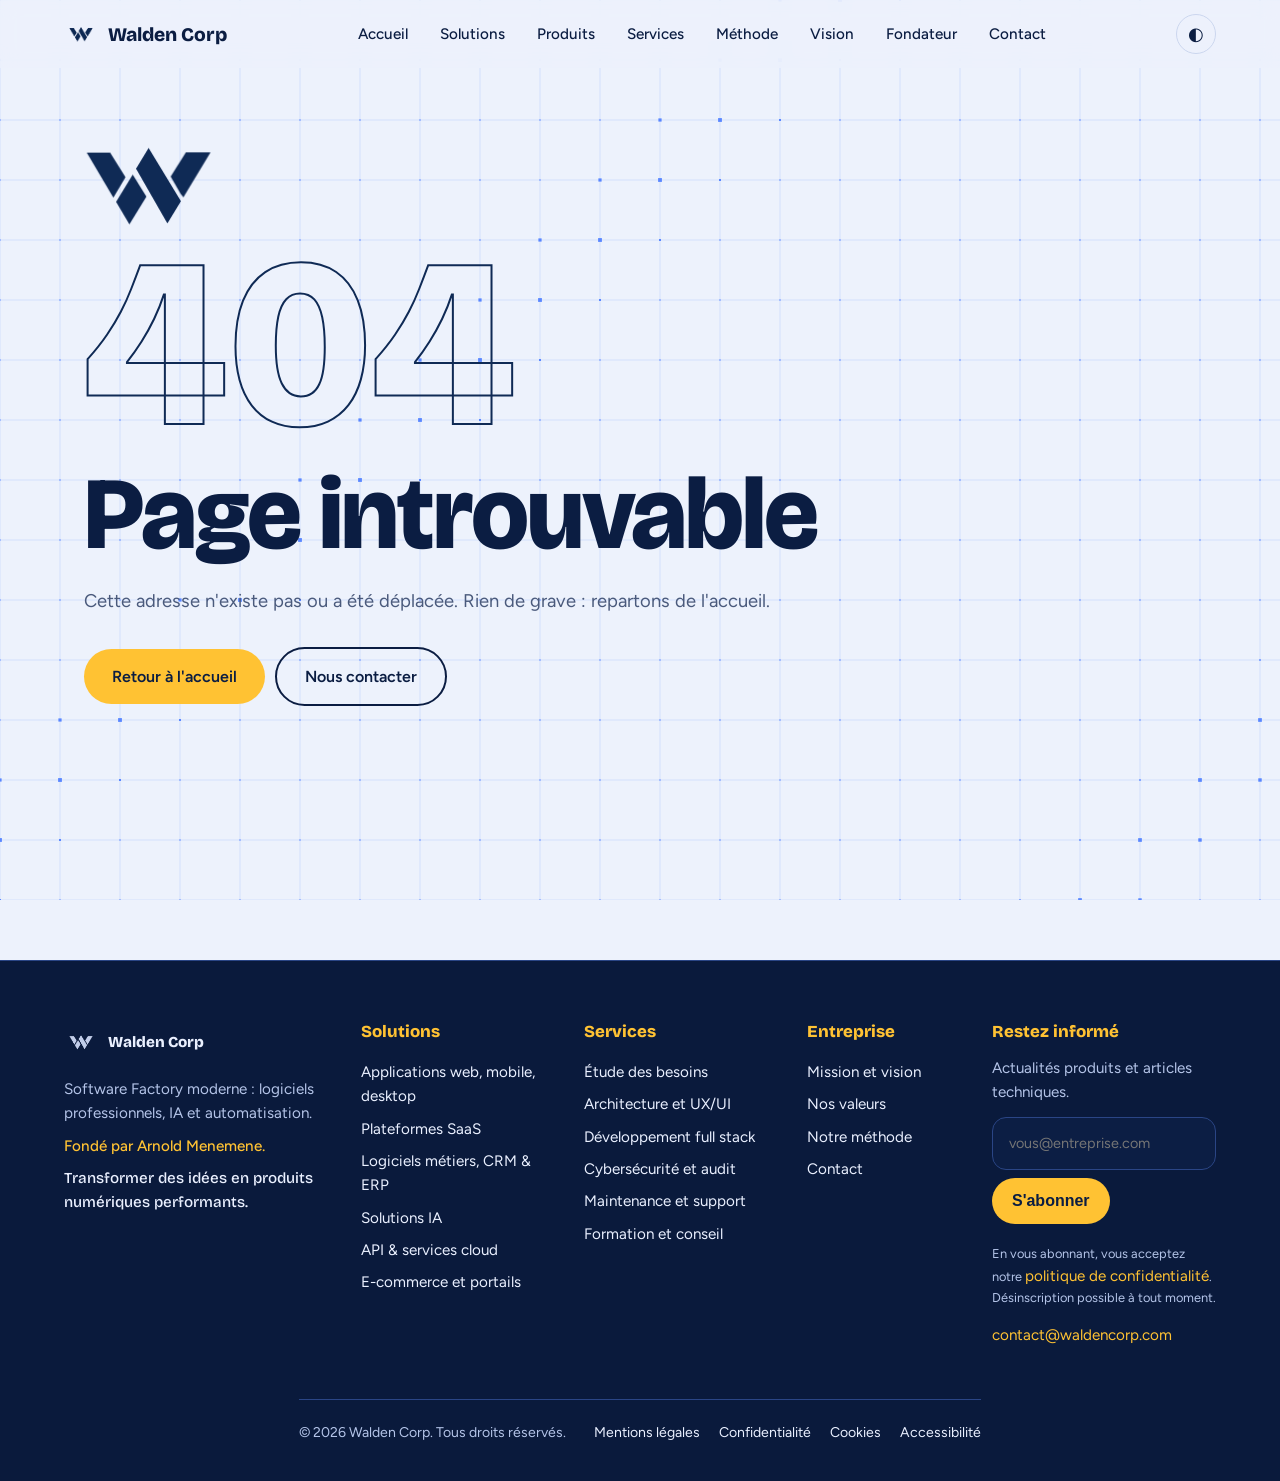
==== commit 1f359431: "Improve DSAR Pilot logo contrast in light and dark themes" ====
--- a/index.html
+++ b/index.html
@@ -393,7 +393,7 @@
 @keyframes product-orbit{to{rotate:360deg}}@keyframes product-float{50%{translate:0 -10px;rotate:0deg}}
 .products-section-heading{margin:28px 0 34px}.products-section-heading p{max-width:60ch}
 .product-feature{--dsar-navy:#1E3A5F;--dsar-blue:#3B7DD8;display:grid;grid-template-columns:.88fr 1.12fr;gap:clamp(26px,5vw,72px);align-items:center;padding:clamp(24px,4.5vw,58px);border:1px solid color-mix(in srgb,#3B7DD8 28%,var(--line));border-radius:30px 8px 30px 8px;background:linear-gradient(135deg,color-mix(in srgb,#3B7DD8 8%,var(--card)),var(--card) 58%);overflow:hidden;position:relative}
-.product-feature:before{content:"";position:absolute;width:420px;height:420px;border:1px solid rgba(59,125,216,.12);border-radius:50%;right:-160px;top:-220px;pointer-events:none}.product-feature-copy{position:relative;z-index:1}.product-brandline{display:flex;align-items:center;gap:12px;color:var(--mut);font-size:.7rem;font-weight:800;letter-spacing:.16em;margin-bottom:24px}.dsar-brand-mark{width:42px;height:42px;object-fit:contain;display:block;flex:none}.product-brandline i{font-style:normal;color:#3B7DD8}.product-status{display:inline-flex;align-items:center;gap:10px;color:#3B7DD8;font-size:.72rem;font-weight:800;letter-spacing:.12em;margin-bottom:18px}.product-feature h2{font-size:clamp(3.1rem,6vw,5.4rem);letter-spacing:-.06em;margin:0 0 10px;color:var(--ink)}.product-feature h2 span{color:#3B7DD8}.product-tagline{font:700 clamp(1.15rem,2vw,1.45rem)/1.25 var(--fd);color:var(--ink);max-width:28ch}.product-description{margin:18px 0 20px;font-size:.97rem}.product-tags{display:flex;flex-wrap:wrap;gap:8px;margin-bottom:24px}.product-tags span{border:1px solid color-mix(in srgb,#3B7DD8 28%,var(--line));background:color-mix(in srgb,#3B7DD8 7%,var(--card));border-radius:99px;padding:7px 11px;color:var(--mut);font-size:.76rem;font-weight:600}.product-cta{background:#1E3A5F;color:#fff;display:inline-flex;align-items:center;gap:10px}.product-cta:hover{box-shadow:0 10px 0 -2px #3B7DD8}.product-cta svg,.solutions-actions svg{width:18px;height:18px;fill:none;stroke:currentColor;stroke-width:1.8;stroke-linecap:round;stroke-linejoin:round}.product-availability-note{font-size:.78rem;margin-top:12px;max-width:48ch}
+.product-feature:before{content:"";position:absolute;width:420px;height:420px;border:1px solid rgba(59,125,216,.12);border-radius:50%;right:-160px;top:-220px;pointer-events:none}.product-feature-copy{position:relative;z-index:1}.product-brandline{display:flex;align-items:center;gap:12px;color:var(--mut);font-size:.7rem;font-weight:800;letter-spacing:.16em;margin-bottom:24px}.dsar-brand-mark{width:42px;height:42px;object-fit:contain;display:block;flex:none;background:#fff;padding:5px;border:1px solid #DCE5F2;border-radius:10px;box-shadow:0 4px 12px rgba(30,58,95,.12)}.product-brandline i{font-style:normal;color:#3B7DD8}.product-status{display:inline-flex;align-items:center;gap:10px;color:#3B7DD8;font-size:.72rem;font-weight:800;letter-spacing:.12em;margin-bottom:18px}.product-feature h2{font-size:clamp(3.1rem,6vw,5.4rem);letter-spacing:-.06em;margin:0 0 10px;color:var(--ink)}.product-feature h2 span{color:#3B7DD8}.product-tagline{font:700 clamp(1.15rem,2vw,1.45rem)/1.25 var(--fd);color:var(--ink);max-width:28ch}.product-description{margin:18px 0 20px;font-size:.97rem}.product-tags{display:flex;flex-wrap:wrap;gap:8px;margin-bottom:24px}.product-tags span{border:1px solid color-mix(in srgb,#3B7DD8 28%,var(--line));background:color-mix(in srgb,#3B7DD8 7%,var(--card));border-radius:99px;padding:7px 11px;color:var(--mut);font-size:.76rem;font-weight:600}.product-cta{background:#1E3A5F;color:#fff;display:inline-flex;align-items:center;gap:10px}.product-cta:hover{box-shadow:0 10px 0 -2px #3B7DD8}.product-cta svg,.solutions-actions svg{width:18px;height:18px;fill:none;stroke:currentColor;stroke-width:1.8;stroke-linecap:round;stroke-linejoin:round}.product-availability-note{font-size:.78rem;margin-top:12px;max-width:48ch}
 .product-visual-wrap{min-width:0;perspective:1100px}.product-visual{--tilt-x:0deg;--tilt-y:0deg;position:relative;overflow:visible;border:1px solid rgba(59,125,216,.35);border-radius:18px;background:#F4F7FC;color:#1E3A5F;box-shadow:0 32px 70px rgba(18,46,82,.2);transform:rotateX(var(--tilt-y)) rotateY(var(--tilt-x));transform-style:preserve-3d;transition:transform .18s ease-out;will-change:transform}.dsar-window-top{height:46px;padding:0 15px;display:flex;align-items:center;justify-content:space-between;gap:10px;border-bottom:1px solid #DCE5F2;font-size:.58rem;font-weight:800;letter-spacing:.1em}.dsar-window-top b{color:#3B7DD8}.dsar-window-dots{display:flex;gap:4px}.dsar-window-dots i{width:6px;height:6px;border-radius:50%;background:#C3D0E2}.dsar-window-dots i:first-child{background:#3B7DD8}.dsar-secure{color:#3B7DD8;font-size:.5rem}.dsar-window-body{display:grid;grid-template-columns:48px 1fr;min-height:280px}.dsar-sidebar{background:#1E3A5F;display:flex;flex-direction:column;align-items:center;gap:18px;padding:15px 0;border-radius:0 0 0 17px}.dsar-side-logo{width:26px;height:26px;border-radius:8px;background:#3B7DD8;color:white;display:grid;place-items:center;font:800 1rem var(--fd);margin-bottom:8px}.dsar-sidebar>i{width:15px;height:15px;border:1px solid rgba(255,255,255,.45);border-radius:5px}.dsar-sidebar>i.active{background:#3B7DD8;border-color:#3B7DD8;box-shadow:0 0 0 4px rgba(59,125,216,.2)}.dsar-side-bottom{margin-top:auto;width:20px;height:20px;border:1px solid rgba(255,255,255,.35);border-radius:50%}.dsar-dashboard{padding:17px;min-width:0}.dsar-dash-head{display:flex;justify-content:space-between;align-items:center;margin-bottom:16px}.dsar-dash-head small,.dsar-kpis small,.dsar-chart-card>small,.dsar-list-card>small{display:block;color:#71839D;font-size:.48rem;font-weight:800;letter-spacing:.12em}.dsar-dash-head b{display:block;font-size:.8rem;margin-top:4px}.dsar-avatar{width:27px;height:27px;border-radius:50%;background:#DDE9F8;color:#1E3A5F;display:grid;place-items:center;font-size:.52rem;font-weight:800}.dsar-kpis{display:grid;grid-template-columns:repeat(3,1fr);gap:8px}.dsar-kpis>div{padding:11px 9px;background:white;border:1px solid #E1E8F1;border-radius:9px;box-shadow:0 4px 12px rgba(30,58,95,.04)}.dsar-kpis b{display:block;font:800 1.2rem var(--fd);margin:4px 0;color:#1E3A5F}.dsar-kpis em{font-style:normal;color:#8493A8;font-size:.48rem}.dsar-dash-lower{display:grid;grid-template-columns:1.25fr .75fr;gap:8px;margin-top:10px}.dsar-chart-card,.dsar-list-card{background:white;border:1px solid #E1E8F1;border-radius:9px;padding:10px;min-width:0}.dsar-chart{height:66px;display:flex;align-items:end;gap:5px;padding:8px 2px 0;border-bottom:1px solid #E8EEF5}.dsar-chart i{flex:1;max-width:18px;border-radius:4px 4px 0 0;background:linear-gradient(180deg,#3B7DD8,#A9C7EF);height:var(--h,50%);animation:dsar-bars 3.2s ease-in-out infinite alternate}.dsar-chart i:nth-child(3n){--h:78%}.dsar-chart i:nth-child(3n+1){--h:42%}.dsar-chart i:nth-child(3n+2){--h:62%}.dsar-chart-labels{display:flex;justify-content:space-between;color:#8493A8;font-size:.47rem;margin-top:5px}.dsar-list-card>span{display:flex;align-items:center;gap:6px;font-size:.54rem;color:#526782;margin-top:13px}.dsar-list-card>span i{width:6px;height:6px;border-radius:2px;background:#3B7DD8}.dsar-dash-foot{display:flex;justify-content:space-between;gap:8px;margin-top:13px;color:#71839D;font-size:.45rem;font-weight:800;letter-spacing:.08em}.dsar-dash-foot span:first-child{display:flex;align-items:center;gap:5px}.dsar-dash-foot i{width:5px;height:5px;border-radius:50%;background:#E3A62D}.dsar-float-badge{position:absolute;right:-16px;bottom:20px;display:flex;align-items:center;gap:10px;padding:11px 14px;border:1px solid #D8E4F2;border-radius:12px;background:white;color:#1E3A5F;box-shadow:0 12px 28px rgba(30,58,95,.15);animation:product-float 4s ease-in-out infinite}.dsar-float-badge>span{width:25px;height:25px;display:grid;place-items:center;border-radius:8px;background:#E5F0FC;color:#3B7DD8;font-weight:900}.dsar-float-badge b,.dsar-float-badge small{display:block}.dsar-float-badge b{font-size:.65rem}.dsar-float-badge small{font-size:.55rem;color:#71839D}.product-visual-caption{display:block;text-align:center;margin-top:14px;color:var(--mut);font-size:.65rem;font-weight:700;letter-spacing:.14em}
 .product-capabilities{display:grid;grid-template-columns:.8fr 1.2fr;gap:5vw;margin:80px 0;align-items:start}.product-capabilities h2,.products-roadmap h2,.products-final-cta h2{font-size:clamp(2rem,4vw,3.3rem)}.product-capabilities>div:first-child p{margin-top:16px}.product-capability-grid{display:grid;grid-template-columns:1fr 1fr;gap:14px}.product-capability-grid article{padding:23px;border:1px solid var(--line);border-radius:18px 5px 18px 5px;background:var(--card);transition:transform .25s,border-color .25s,box-shadow .25s}.product-capability-grid article:hover{transform:translateY(-6px);border-color:#3B7DD8;box-shadow:0 16px 35px rgba(30,58,95,.09)}.product-capability-grid article>span{font:800 .8rem var(--fd);color:#3B7DD8}.product-capability-grid h3{margin:14px 0 8px;font-size:1.15rem}.product-capability-grid p{font-size:.9rem}
 .products-roadmap{display:grid;grid-template-columns:.9fr 1.1fr;gap:5vw;padding:clamp(24px,4vw,48px);border-radius:28px 6px 28px 6px;background:var(--navy);color:#EAF0FF}.products-roadmap p{color:#B9C8E4;margin-top:14px}.roadmap-track{border-left:2px solid rgba(255,255,255,.2);padding-left:26px;display:grid;gap:24px}.roadmap-step{position:relative;display:grid;gap:4px}.roadmap-step>i{position:absolute;left:-34px;top:4px;width:14px;height:14px;border:2px solid #91A7CA;border-radius:50%;background:var(--navy)}.roadmap-step.done>i{background:#3B7DD8;border-color:#3B7DD8}.roadmap-step.current>i{border-color:#FFC233;box-shadow:0 0 0 5px rgba(255,194,51,.16)}.roadmap-step b{font:700 1.05rem var(--fd);color:#fff}.roadmap-step span{font-size:.88rem;color:#B9C8E4}.products-final-cta{display:flex;align-items:center;justify-content:space-between;gap:24px;margin-top:72px;padding:clamp(24px,4vw,42px);border:1px solid var(--line);border-radius:22px}.products-final-cta p{margin-top:10px}.products-final-cta .btn{flex:none}
@@ -403,7 +403,7 @@
 @media(prefers-reduced-motion:reduce){.products-pulse,.product-status>span,.products-orbit,.products-art-core,.dsar-chart i,.dsar-float-badge{animation:none!important}.product-visual,.product-capability-grid article{transition:none!important}}
 
 /* DSAR Pilot dedicated product detail */
-.dsar-detail-hero{display:grid;grid-template-columns:1.05fr .95fr;gap:5vw;align-items:center;min-height:64vh;padding:24px 0 58px}.dsar-detail-copy{max-width:700px}.dsar-back-link{display:inline-block;color:var(--mut);font-size:.84rem;margin-bottom:26px;transition:color .2s,transform .2s}.dsar-back-link:hover{color:#3B7DD8;transform:translateX(-4px)}.dsar-title-accent{color:#3B7DD8}.dsar-detail-tagline{font:700 clamp(1.3rem,2.4vw,1.8rem)/1.25 var(--fd);color:var(--ink);max-width:28ch;margin:18px 0}.dsar-detail-copy>p:not(.dsar-detail-tagline):not(.dsar-development-disclaimer){max-width:60ch}.dsar-detail-actions{display:flex;gap:12px;flex-wrap:wrap;margin:25px 0 14px}.dsar-detail-primary{background:#1E3A5F;color:#fff}.dsar-development-disclaimer{font-size:.8rem;color:var(--mut);max-width:58ch}.dsar-detail-art{min-height:390px;display:grid;place-items:center;position:relative;isolation:isolate}.dsar-detail-orbit{position:absolute;width:min(78%,340px);aspect-ratio:1;border:1px solid rgba(59,125,216,.35);border-radius:50%;animation:dsar-detail-spin 30s linear infinite}.dsar-detail-orbit-one{transform:rotateX(65deg) rotate(30deg)}.dsar-detail-orbit-two{width:min(98%,420px);border-style:dashed;animation-direction:reverse}.dsar-detail-emblem{width:190px;min-height:190px;display:grid;place-content:center;justify-items:center;gap:10px;text-align:center;animation:dsar-detail-float 5s ease-in-out infinite}.dsar-detail-emblem img{width:170px;height:170px;object-fit:contain;display:block}.dsar-detail-emblem small{font-size:.58rem;letter-spacing:.22em;color:#1E3A5F;font-weight:800}.dsar-detail-chip{position:absolute;padding:9px 15px;background:var(--card);border:1px solid rgba(59,125,216,.3);border-radius:99px;box-shadow:0 10px 28px rgba(30,58,95,.1);font-size:.68rem;font-weight:800;letter-spacing:.13em;color:#3B7DD8}.chip-a{top:15%;left:8%}.chip-b{right:0;top:42%}.chip-c{bottom:13%;left:19%}.dsar-detail-art-note{position:absolute;bottom:0;font-size:.62rem;letter-spacing:.18em;color:var(--mut);font-weight:700}@keyframes dsar-detail-spin{to{rotate:360deg}}@keyframes dsar-detail-float{50%{translate:0 -10px}}
+.dsar-detail-hero{display:grid;grid-template-columns:1.05fr .95fr;gap:5vw;align-items:center;min-height:64vh;padding:24px 0 58px}.dsar-detail-copy{max-width:700px}.dsar-back-link{display:inline-block;color:var(--mut);font-size:.84rem;margin-bottom:26px;transition:color .2s,transform .2s}.dsar-back-link:hover{color:#3B7DD8;transform:translateX(-4px)}.dsar-title-accent{color:#3B7DD8}.dsar-detail-tagline{font:700 clamp(1.3rem,2.4vw,1.8rem)/1.25 var(--fd);color:var(--ink);max-width:28ch;margin:18px 0}.dsar-detail-copy>p:not(.dsar-detail-tagline):not(.dsar-development-disclaimer){max-width:60ch}.dsar-detail-actions{display:flex;gap:12px;flex-wrap:wrap;margin:25px 0 14px}.dsar-detail-primary{background:#1E3A5F;color:#fff}.dsar-development-disclaimer{font-size:.8rem;color:var(--mut);max-width:58ch}.dsar-detail-art{min-height:390px;display:grid;place-items:center;position:relative;isolation:isolate}.dsar-detail-orbit{position:absolute;width:min(78%,340px);aspect-ratio:1;border:1px solid rgba(59,125,216,.35);border-radius:50%;animation:dsar-detail-spin 30s linear infinite}.dsar-detail-orbit-one{transform:rotateX(65deg) rotate(30deg)}.dsar-detail-orbit-two{width:min(98%,420px);border-style:dashed;animation-direction:reverse}.dsar-detail-emblem{width:190px;min-height:190px;display:grid;place-content:center;justify-items:center;gap:10px;text-align:center;animation:dsar-detail-float 5s ease-in-out infinite}.dsar-detail-emblem img{width:170px;height:170px;object-fit:contain;display:block;background:#fff;padding:18px;border:1px solid #DCE5F2;border-radius:28px;box-shadow:0 18px 45px rgba(30,58,95,.16)}.dsar-detail-emblem small{font-size:.58rem;letter-spacing:.22em;color:#1E3A5F;font-weight:800}.dsar-detail-chip{position:absolute;padding:9px 15px;background:var(--card);border:1px solid rgba(59,125,216,.3);border-radius:99px;box-shadow:0 10px 28px rgba(30,58,95,.1);font-size:.68rem;font-weight:800;letter-spacing:.13em;color:#3B7DD8}.chip-a{top:15%;left:8%}.chip-b{right:0;top:42%}.chip-c{bottom:13%;left:19%}.dsar-detail-art-note{position:absolute;bottom:0;font-size:.62rem;letter-spacing:.18em;color:var(--mut);font-weight:700}@keyframes dsar-detail-spin{to{rotate:360deg}}@keyframes dsar-detail-float{50%{translate:0 -10px}}
 .dsar-detail-intro{max-width:820px;margin:28px 0 34px}.dsar-detail-intro h2,.dsar-detail-workflow h2,.dsar-pricing-heading h2,.dsar-detail-roadmap h2,.dsar-detail-bottom h2{font-size:clamp(2rem,4vw,3.25rem);letter-spacing:-.04em}.dsar-detail-intro p{margin-top:16px}.dsar-detail-feature-grid{display:grid;grid-template-columns:repeat(3,1fr);gap:14px;margin-bottom:78px}.dsar-detail-feature-grid article{padding:24px;border:1px solid var(--line);border-radius:18px 5px 18px 5px;background:var(--card);transition:transform .25s,border-color .25s,box-shadow .25s}.dsar-detail-feature-grid article:hover{transform:translateY(-6px);border-color:#3B7DD8;box-shadow:0 16px 35px rgba(30,58,95,.09)}.dsar-detail-feature-grid article>span{font-size:.67rem;font-weight:800;letter-spacing:.14em;color:#3B7DD8}.dsar-detail-feature-grid h3{font-size:1.12rem;margin:15px 0 8px}.dsar-detail-feature-grid p{font-size:.9rem}.dsar-detail-workflow{display:grid;grid-template-columns:.8fr 1.2fr;gap:5vw;padding:clamp(25px,4vw,48px);border:1px solid var(--line);border-radius:24px 6px 24px 6px;margin-bottom:78px}.dsar-detail-workflow p{margin-top:14px}.dsar-flow{display:grid;grid-template-columns:1fr 1fr;gap:12px}.dsar-flow>div{padding:18px;border:1px solid rgba(59,125,216,.25);border-radius:12px;background:color-mix(in srgb,#3B7DD8 5%,var(--card));display:grid;gap:7px}.dsar-flow i{font-style:normal;font-size:.7rem;color:#3B7DD8;font-weight:800}.dsar-flow b{font:700 1.05rem var(--fd)}.dsar-flow span{font-size:.8rem;color:var(--mut)}
 .dsar-pricing{padding:clamp(25px,4vw,48px);background:color-mix(in srgb,#3B7DD8 5%,var(--card));border:1px solid rgba(59,125,216,.2);border-radius:28px 6px 28px 6px;margin-bottom:78px}.dsar-pricing-heading{max-width:720px;margin-bottom:28px}.dsar-pricing-heading p{margin-top:12px}.dsar-pricing-grid{display:grid;grid-template-columns:repeat(3,1fr);gap:14px;align-items:stretch}.dsar-pricing-grid article{padding:25px 22px;background:var(--card);border:1px solid var(--line);border-radius:16px;display:flex;flex-direction:column;transition:transform .25s,border-color .25s}.dsar-pricing-grid article:hover{transform:translateY(-5px);border-color:#3B7DD8}.dsar-pricing-grid .dsar-plan-featured{border:1.5px solid #3B7DD8;box-shadow:0 14px 35px rgba(59,125,216,.12)}.dsar-plan-label{font-size:.66rem;font-weight:800;letter-spacing:.15em;color:#3B7DD8}.dsar-pricing-grid h3{font-size:1.1rem;margin:16px 0 8px}.dsar-price{font:800 clamp(2.3rem,4vw,3rem)/1 var(--fd);letter-spacing:-.06em;color:var(--ink);margin:12px 0}.dsar-price small{font:500 .82rem var(--fb);letter-spacing:0;color:var(--mut)}.dsar-pricing-grid article>p{font-size:.85rem;min-height:42px}.dsar-pricing-grid ul{padding-left:18px;margin:17px 0 22px;font-size:.83rem;color:var(--mut)}.dsar-pricing-grid li{margin:8px 0}.dsar-plan-state{margin-top:auto;display:inline-flex;align-self:flex-start;padding:7px 10px;border-radius:99px;background:rgba(59,125,216,.09);color:#3B7DD8;font-size:.68rem;font-weight:800}.dsar-pricing-footnote{font-size:.78rem;color:var(--mut);margin-top:20px;max-width:100ch}.dsar-detail-roadmap{display:grid;grid-template-columns:.9fr 1.1fr;gap:5vw;padding:clamp(25px,4vw,48px);background:var(--navy);color:#EAF0FF;border-radius:25px 6px 25px 6px}.dsar-detail-roadmap p{margin-top:14px;color:#B9C8E4}.dsar-detail-bottom{display:flex;align-items:center;justify-content:space-between;gap:25px;padding:40px 0;margin-top:45px}.dsar-detail-bottom p{margin-top:10px}.dsar-detail-bottom .btn{flex:none}
 @media(max-width:900px){.dsar-detail-hero,.dsar-detail-workflow,.dsar-detail-roadmap{grid-template-columns:1fr}.dsar-detail-art{min-height:330px}.dsar-detail-feature-grid{grid-template-columns:repeat(2,1fr)}.dsar-pricing-grid{grid-template-columns:1fr 1fr}.dsar-pricing-grid article:last-child{grid-column:1/-1}}
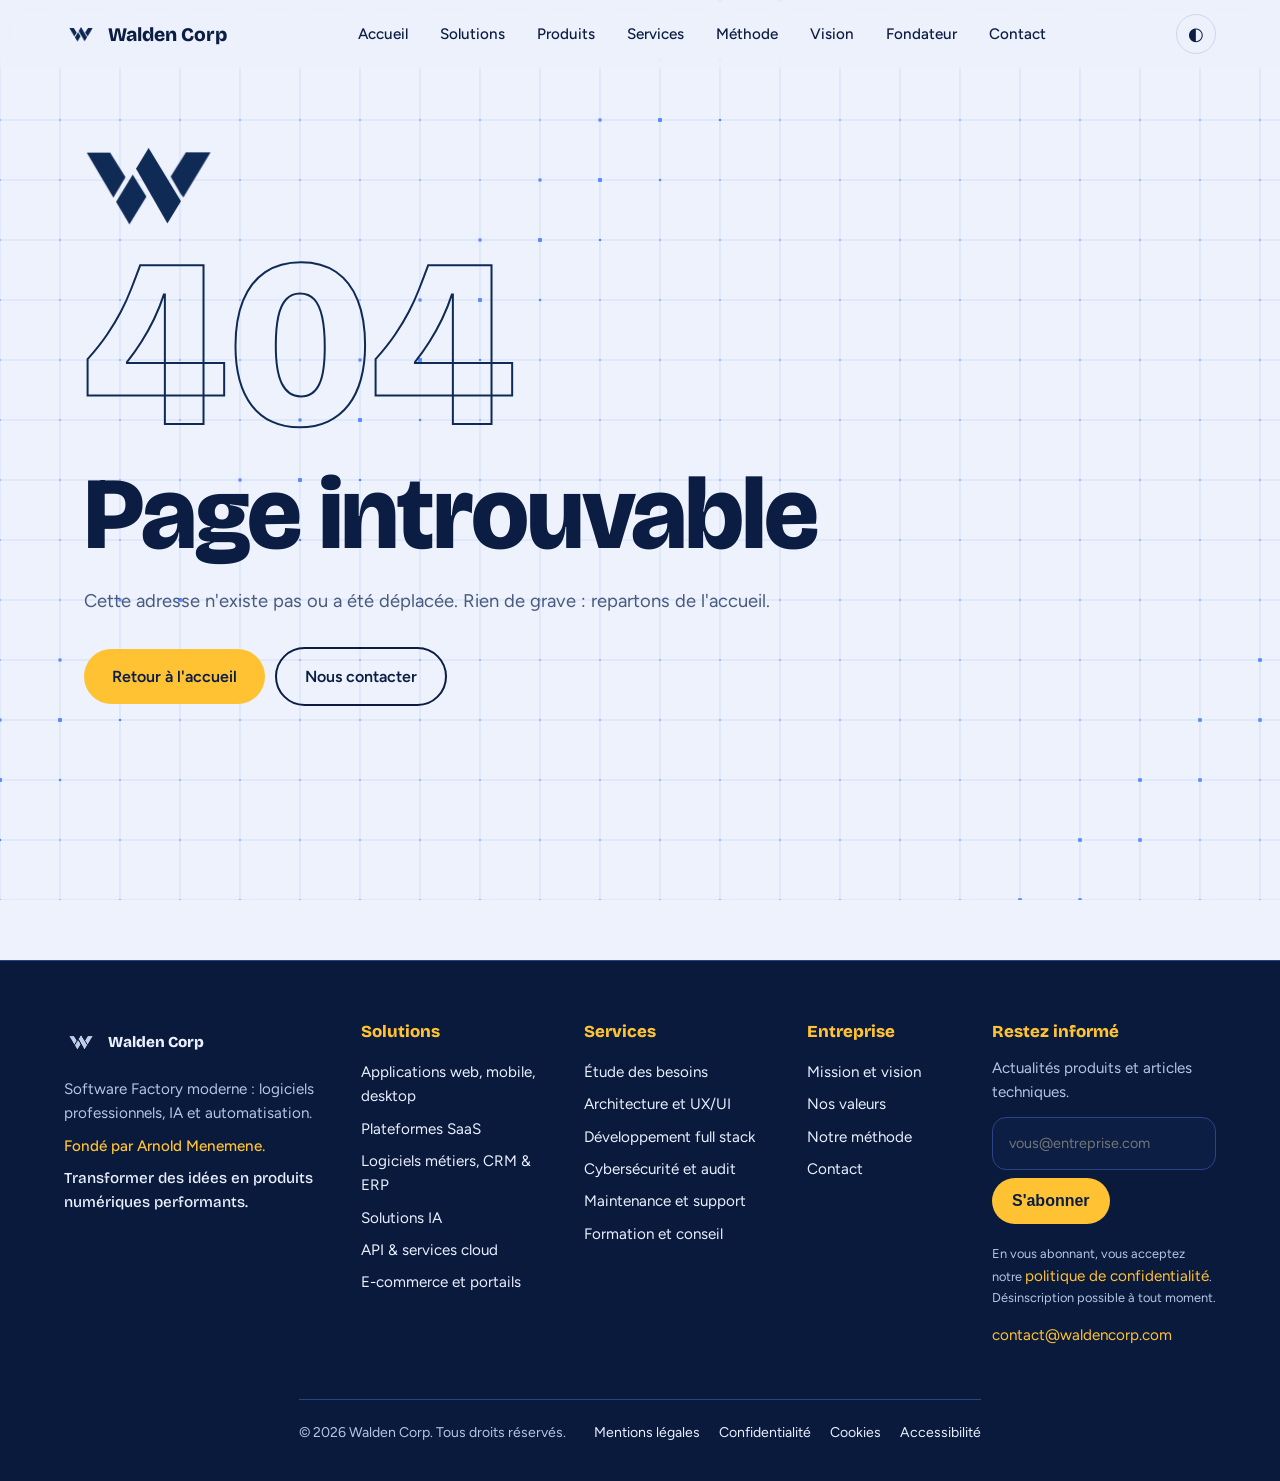
==== commit 96f2941d: "Fix DSAR Pilot logo asset path for static output" ====
--- a/index.html
+++ b/index.html
@@ -536,7 +536,7 @@
 
   <article class="product-feature rv" id="dsar-pilot">
     <div class="product-feature-copy">
-      <div class="product-brandline"><img class="dsar-brand-mark" src="/images/dsar-pilot-logo.png" alt="" aria-hidden="true" loading="lazy" /><span>WALDEN CORP <i>/</i> PRODUCT 001</span></div>
+      <div class="product-brandline"><img class="dsar-brand-mark" src="/public/images/dsar-pilot-logo.png" alt="" aria-hidden="true" loading="lazy" /><span>WALDEN CORP <i>/</i> PRODUCT 001</span></div>
       <div class="product-status"><span></span> EN DÉVELOPPEMENT ACTIF</div>
       <h2>DSAR <span>Pilot</span></h2>
       <p class="product-tagline">La gestion des demandes de droits, avec méthode et visibilité.</p>
@@ -579,7 +579,7 @@
   <div class="dsar-detail-hero">
     <div class="dsar-detail-copy">
       <a class="dsar-back-link" href="/produits">← Tous les produits</a>
-      <div class="product-brandline"><img class="dsar-brand-mark" src="/images/dsar-pilot-logo.png" alt="" aria-hidden="true" loading="lazy" /><span>UN PRODUIT WALDEN CORP <i>/</i> PRODUCT 001</span></div>
+      <div class="product-brandline"><img class="dsar-brand-mark" src="/public/images/dsar-pilot-logo.png" alt="" aria-hidden="true" loading="lazy" /><span>UN PRODUIT WALDEN CORP <i>/</i> PRODUCT 001</span></div>
       <div class="product-status"><span></span> EN DÉVELOPPEMENT ACTIF</div>
       <h1 class="hl">DSAR <span class="dsar-title-accent">Pilot.</span></h1>
       <p class="dsar-detail-tagline">La conformité aux demandes de droits, structurée et maîtrisée.</p>
@@ -589,7 +589,7 @@
     </div>
     <div class="dsar-detail-art">
       <div class="dsar-detail-orbit dsar-detail-orbit-one"></div><div class="dsar-detail-orbit dsar-detail-orbit-two"></div>
-      <div class="dsar-detail-emblem"><img src="/images/dsar-pilot-logo.png" alt="Symbole DSAR Pilot" loading="lazy" /><small>DSAR PILOT</small></div>
+      <div class="dsar-detail-emblem"><img src="/public/images/dsar-pilot-logo.png" alt="Symbole DSAR Pilot" loading="lazy" /><small>DSAR PILOT</small></div>
       <div class="dsar-detail-chip chip-a">PRIVACY</div><div class="dsar-detail-chip chip-b">TRACEABILITY</div><div class="dsar-detail-chip chip-c">WORKFLOW</div>
       <div class="dsar-detail-art-note">DESIGNED FOR PRIVACY OPERATIONS</div>
     </div>
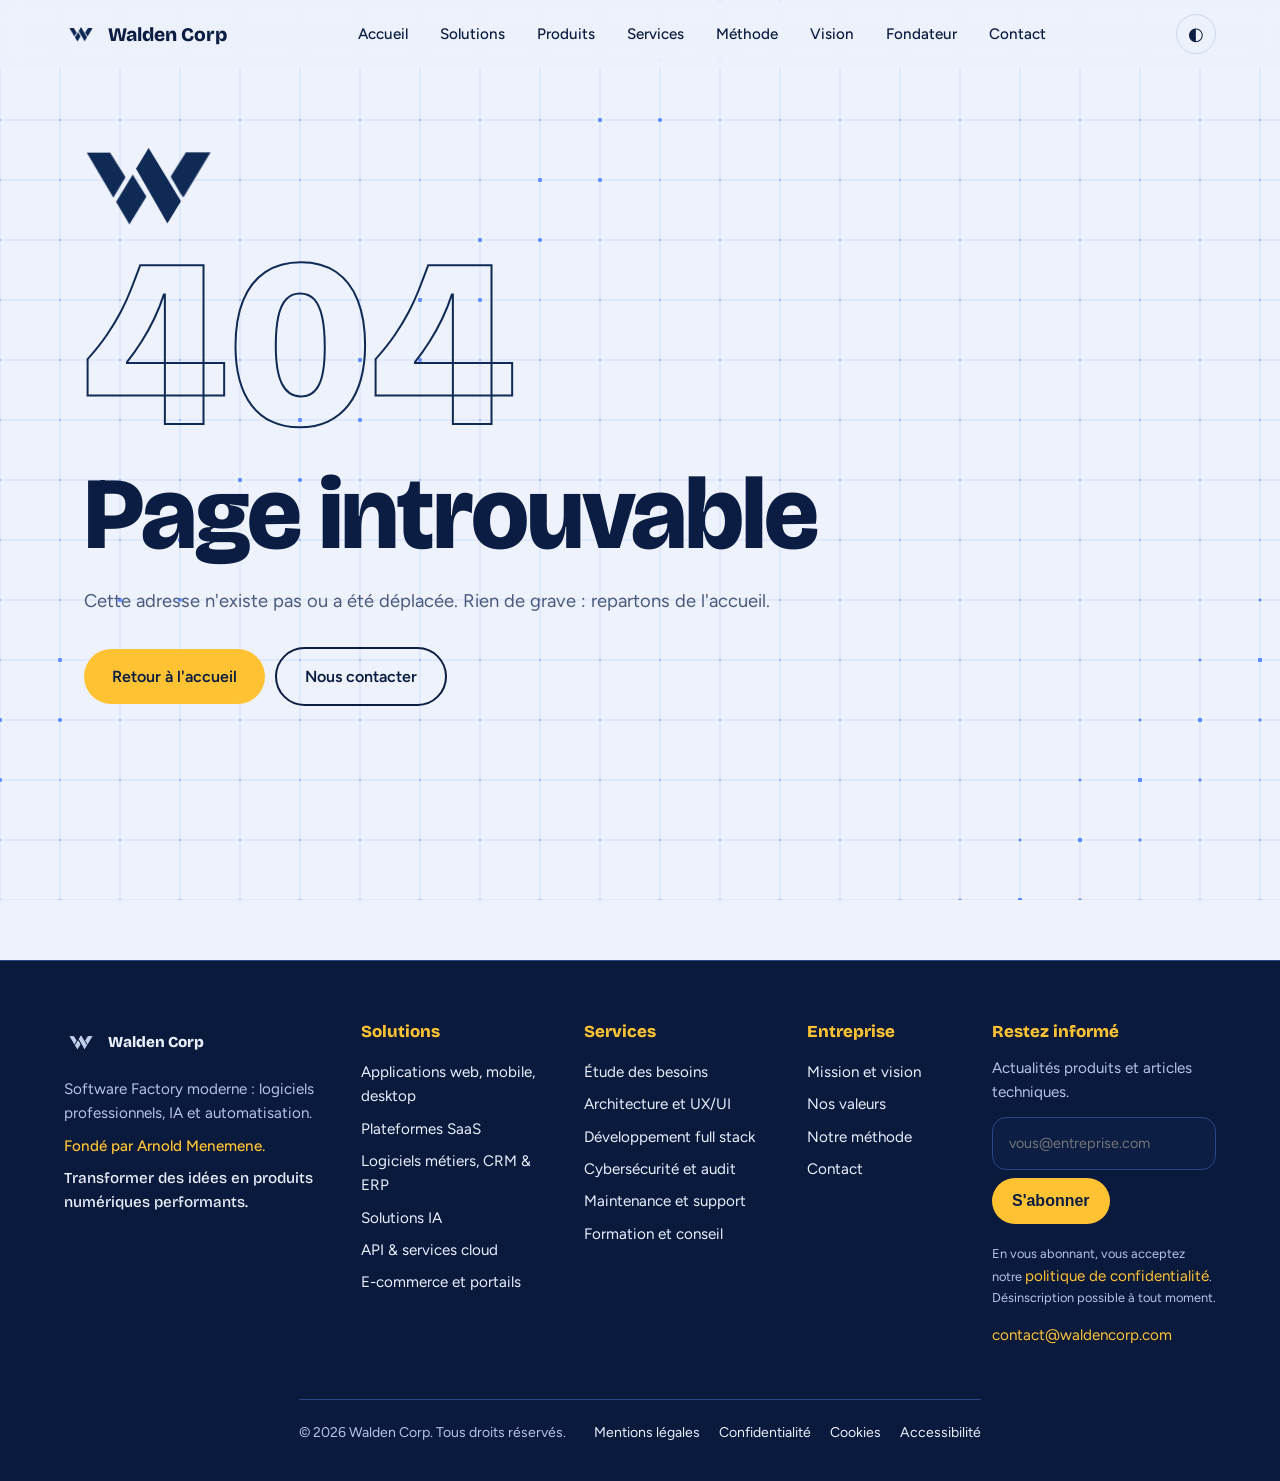
==== commit 3fb2e185: "Upgrade products page hero illustration" ====
--- a/index.html
+++ b/index.html
@@ -389,7 +389,7 @@
 .products-pulse,.product-status>span{display:inline-block;width:8px;height:8px;border-radius:50%;background:#3B7DD8;box-shadow:0 0 0 5px rgba(59,125,216,.13);animation:product-pulse 2.2s ease-in-out infinite}
 @keyframes product-pulse{50%{box-shadow:0 0 0 9px rgba(59,125,216,0)}}
 .products-proof{display:flex;flex-wrap:wrap;gap:22px}.products-proof div{display:grid;gap:2px;padding-left:13px;border-left:2px solid var(--sky)}.products-proof b{font:700 1rem var(--fd)}.products-proof span{font-size:.83rem;color:var(--mut)}
-.products-orbit-art{position:relative;min-height:390px;display:grid;place-items:center;isolation:isolate}.products-orbit{position:absolute;border:1px solid color-mix(in srgb,var(--sky) 35%,var(--line));border-radius:50%;width:min(78%,330px);aspect-ratio:1;animation:product-orbit 24s linear infinite}.products-orbit-a{transform:rotateX(64deg) rotate(-25deg)}.products-orbit-b{width:min(96%,400px);transform:rotateX(64deg) rotate(42deg);border-style:dashed;animation-direction:reverse}.products-art-core{width:146px;height:146px;border-radius:34px 8px 34px 8px;background:var(--navy);color:#fff;display:grid;place-content:center;text-align:center;box-shadow:0 24px 60px color-mix(in srgb,var(--navy) 22%,transparent);transform:rotate(-8deg);animation:product-float 5s ease-in-out infinite}.products-art-core span{font:800 4rem/1 var(--fd);color:#FFC233}.products-art-core small{font:700 .58rem/1.4 var(--fb);letter-spacing:.16em}.products-art-node{position:absolute;padding:9px 15px;border:1px solid var(--line);border-radius:99px;background:var(--card);font-size:.72rem;font-weight:800;letter-spacing:.12em;box-shadow:0 10px 28px color-mix(in srgb,var(--navy) 9%,transparent)}.node-one{top:15%;left:15%}.node-two{right:12%;top:30%;color:#3B7DD8}.node-three{bottom:14%;left:28%}.products-art-caption{position:absolute;bottom:1%;font-size:.68rem;letter-spacing:.2em;color:var(--mut);font-weight:700}
+.products-orbit-art{position:relative;min-width:0;min-height:410px;display:grid;place-items:center;isolation:isolate;padding:18px}.products-orbit-art:before{content:"";position:absolute;inset:8% 2%;border-radius:42% 58% 52% 48%;background:radial-gradient(ellipse at 54% 48%,color-mix(in srgb,var(--sky) 19%,transparent),transparent 68%);filter:blur(5px);z-index:-2}.products-orbit{position:absolute;border:1px solid color-mix(in srgb,var(--sky) 34%,var(--line));border-radius:50%;width:min(84%,360px);aspect-ratio:1;animation:product-orbit 28s linear infinite}.products-orbit-a{transform:rotateX(64deg) rotate(-25deg)}.products-orbit-b{width:min(100%,430px);transform:rotateX(64deg) rotate(42deg);border-style:dashed;animation-direction:reverse}.products-art-core{position:relative;width:min(100%,390px);min-height:280px;padding:22px;border:1px solid rgba(76,125,255,.28);border-radius:24px 8px 24px 8px;background:linear-gradient(145deg,color-mix(in srgb,var(--card) 96%,white),color-mix(in srgb,var(--sky) 8%,var(--card)));box-shadow:0 28px 70px color-mix(in srgb,var(--navy) 18%,transparent),inset 0 1px white;transform:rotate(-3deg);animation:product-float 5.5s ease-in-out infinite;overflow:hidden}.products-art-core:before{content:"";position:absolute;inset:0;background-image:linear-gradient(color-mix(in srgb,var(--sky) 8%,transparent) 1px,transparent 1px),linear-gradient(90deg,color-mix(in srgb,var(--sky) 8%,transparent) 1px,transparent 1px);background-size:20px 20px;mask-image:linear-gradient(135deg,#000,transparent 75%);pointer-events:none}.products-art-core>span{position:relative;display:flex;align-items:center;justify-content:space-between;gap:12px;font:800 .66rem var(--fb);letter-spacing:.14em;color:var(--mut)}.products-art-core>span i{width:8px;height:8px;border-radius:50%;background:#36B37E;box-shadow:0 0 0 5px rgba(54,179,126,.12)}.products-art-core>small{position:relative;display:block;margin:24px 0 16px;font:800 1.3rem/1.2 var(--fd);letter-spacing:-.04em;color:var(--ink)}.products-art-core>small em{font-style:normal;color:var(--sky)}.products-art-metrics{position:relative;display:grid;grid-template-columns:repeat(3,1fr);gap:8px}.products-art-metrics span{padding:10px 9px;border:1px solid var(--line);border-radius:10px;background:color-mix(in srgb,var(--card) 88%,white);font-size:.56rem;color:var(--mut)}.products-art-metrics b{display:block;margin-bottom:4px;font:800 1.05rem var(--fd);color:var(--ink)}.products-art-chart{position:relative;height:74px;margin-top:12px;padding:10px 8px 0;border:1px solid var(--line);border-radius:10px;background:color-mix(in srgb,var(--card) 90%,white);overflow:hidden}.products-art-chart svg{width:100%;height:100%;overflow:visible}.products-art-chart path{fill:none;stroke:var(--sky);stroke-width:3;stroke-linecap:round;stroke-linejoin:round;stroke-dasharray:260;stroke-dashoffset:260;animation:product-chart-draw 2.4s .3s ease-out forwards}.products-art-chart circle{fill:var(--sun)}.products-art-node{position:absolute;z-index:2;display:flex;align-items:center;gap:8px;padding:11px 14px;border:1px solid color-mix(in srgb,var(--sky) 24%,var(--line));border-radius:12px 4px 12px 4px;background:var(--card);font-size:.68rem;font-weight:800;letter-spacing:.06em;box-shadow:0 14px 32px color-mix(in srgb,var(--navy) 13%,transparent);animation:product-float 4.5s ease-in-out infinite}.products-art-node:before{content:"";width:8px;height:8px;border-radius:3px;background:var(--sky);box-shadow:0 0 0 4px color-mix(in srgb,var(--sky) 12%,transparent)}.node-one{top:10%;left:0}.node-two{right:0;top:31%;animation-delay:-1.4s}.node-three{bottom:9%;left:12%;animation-delay:-2.2s}.products-art-caption{position:absolute;bottom:0;right:4%;font-size:.6rem;letter-spacing:.16em;color:var(--mut);font-weight:700}@keyframes product-orbit{to{rotate:360deg}}@keyframes product-float{50%{translate:0 -8px;rotate:0deg}}@keyframes product-chart-draw{to{stroke-dashoffset:0}}
 @keyframes product-orbit{to{rotate:360deg}}@keyframes product-float{50%{translate:0 -10px;rotate:0deg}}
 .products-section-heading{margin:28px 0 34px}.products-section-heading p{max-width:60ch}
 .product-feature{--dsar-navy:#1E3A5F;--dsar-blue:#3B7DD8;display:grid;grid-template-columns:.88fr 1.12fr;gap:clamp(26px,5vw,72px);align-items:center;padding:clamp(24px,4.5vw,58px);border:1px solid color-mix(in srgb,#3B7DD8 28%,var(--line));border-radius:30px 8px 30px 8px;background:linear-gradient(135deg,color-mix(in srgb,#3B7DD8 8%,var(--card)),var(--card) 58%);overflow:hidden;position:relative}
@@ -398,9 +398,9 @@
 .product-capabilities{display:grid;grid-template-columns:.8fr 1.2fr;gap:5vw;margin:80px 0;align-items:start}.product-capabilities h2,.products-roadmap h2,.products-final-cta h2{font-size:clamp(2rem,4vw,3.3rem)}.product-capabilities>div:first-child p{margin-top:16px}.product-capability-grid{display:grid;grid-template-columns:1fr 1fr;gap:14px}.product-capability-grid article{padding:23px;border:1px solid var(--line);border-radius:18px 5px 18px 5px;background:var(--card);transition:transform .25s,border-color .25s,box-shadow .25s}.product-capability-grid article:hover{transform:translateY(-6px);border-color:#3B7DD8;box-shadow:0 16px 35px rgba(30,58,95,.09)}.product-capability-grid article>span{font:800 .8rem var(--fd);color:#3B7DD8}.product-capability-grid h3{margin:14px 0 8px;font-size:1.15rem}.product-capability-grid p{font-size:.9rem}
 .products-roadmap{display:grid;grid-template-columns:.9fr 1.1fr;gap:5vw;padding:clamp(24px,4vw,48px);border-radius:28px 6px 28px 6px;background:var(--navy);color:#EAF0FF}.products-roadmap p{color:#B9C8E4;margin-top:14px}.roadmap-track{border-left:2px solid rgba(255,255,255,.2);padding-left:26px;display:grid;gap:24px}.roadmap-step{position:relative;display:grid;gap:4px}.roadmap-step>i{position:absolute;left:-34px;top:4px;width:14px;height:14px;border:2px solid #91A7CA;border-radius:50%;background:var(--navy)}.roadmap-step.done>i{background:#3B7DD8;border-color:#3B7DD8}.roadmap-step.current>i{border-color:#FFC233;box-shadow:0 0 0 5px rgba(255,194,51,.16)}.roadmap-step b{font:700 1.05rem var(--fd);color:#fff}.roadmap-step span{font-size:.88rem;color:#B9C8E4}.products-final-cta{display:flex;align-items:center;justify-content:space-between;gap:24px;margin-top:72px;padding:clamp(24px,4vw,42px);border:1px solid var(--line);border-radius:22px}.products-final-cta p{margin-top:10px}.products-final-cta .btn{flex:none}
 @media(max-width:900px){.products-hero,.product-feature,.product-capabilities,.products-roadmap{grid-template-columns:1fr}.products-orbit-art{min-height:300px}.product-visual-wrap{max-width:680px;width:100%;margin:auto}.product-capabilities{gap:26px}.product-feature{gap:32px}}
-@media(max-width:560px){.products-hero{gap:14px;padding-top:12px}.products-orbit-art{min-height:250px}.products-art-core{width:112px;height:112px;border-radius:25px 6px 25px 6px}.products-art-core span{font-size:3rem}.products-art-node{font-size:.58rem;padding:7px 10px}.products-proof{gap:12px}.products-proof div{flex:1 1 40%;}.product-feature{padding:20px 16px;border-radius:22px 6px 22px 6px}.product-feature h2{font-size:3.4rem}.dsar-window-top{padding:0 9px}.dsar-secure{display:none}.dsar-window-body{grid-template-columns:36px 1fr;min-height:220px}.dsar-sidebar{gap:14px}.dsar-dashboard{padding:11px 9px}.dsar-dash-head b{font-size:.68rem}.dsar-kpis{gap:5px}.dsar-kpis>div{padding:8px 5px}.dsar-kpis b{font-size:1rem}.dsar-dash-lower{grid-template-columns:1fr}.dsar-list-card{display:none}.dsar-float-badge{right:-5px;bottom:8px;padding:8px 10px}.dsar-float-badge b{font-size:.58rem}.product-capability-grid{grid-template-columns:1fr}.products-final-cta{align-items:flex-start;flex-direction:column}.products-final-cta .btn{width:100%;justify-content:center}}
+@media(max-width:560px){.products-hero{gap:14px;padding-top:12px}.products-orbit-art{min-height:320px;padding:8px}.products-art-core{width:min(100%,340px);min-height:245px;padding:17px}.products-art-core>small{font-size:1.05rem;margin:18px 0 12px}.products-art-metrics{gap:5px}.products-art-metrics span{padding:8px 6px;font-size:.5rem}.products-art-metrics b{font-size:.9rem}.products-art-node{font-size:.54rem;padding:8px 9px}.node-one{top:3%;left:0}.node-two{right:0;top:27%}.node-three{bottom:4%;left:5%}.products-proof{gap:12px}.products-proof div{flex:1 1 40%;}.product-feature{padding:20px 16px;border-radius:22px 6px 22px 6px}.product-feature h2{font-size:3.4rem}.dsar-window-top{padding:0 9px}.dsar-secure{display:none}.dsar-window-body{grid-template-columns:36px 1fr;min-height:220px}.dsar-sidebar{gap:14px}.dsar-dashboard{padding:11px 9px}.dsar-dash-head b{font-size:.68rem}.dsar-kpis{gap:5px}.dsar-kpis>div{padding:8px 5px}.dsar-kpis b{font-size:1rem}.dsar-dash-lower{grid-template-columns:1fr}.dsar-list-card{display:none}.dsar-float-badge{right:-5px;bottom:8px;padding:8px 10px}.dsar-float-badge b{font-size:.58rem}.product-capability-grid{grid-template-columns:1fr}.products-final-cta{align-items:flex-start;flex-direction:column}.products-final-cta .btn{width:100%;justify-content:center}}
 @media(pointer:coarse){.product-visual{transform:none!important;transition:none}}
-@media(prefers-reduced-motion:reduce){.products-pulse,.product-status>span,.products-orbit,.products-art-core,.dsar-chart i,.dsar-float-badge{animation:none!important}.product-visual,.product-capability-grid article{transition:none!important}}
+@media(prefers-reduced-motion:reduce){.products-pulse,.product-status>span,.products-orbit,.products-art-core,.products-art-node,.products-art-chart path,.dsar-chart i,.dsar-float-badge{animation:none!important}.products-art-chart path{stroke-dashoffset:0}.product-visual,.product-capability-grid article{transition:none!important}}
 
 /* DSAR Pilot dedicated product detail */
 .dsar-detail-hero{display:grid;grid-template-columns:1.05fr .95fr;gap:5vw;align-items:center;min-height:64vh;padding:24px 0 58px}.dsar-detail-copy{max-width:700px}.dsar-back-link{display:inline-block;color:var(--mut);font-size:.84rem;margin-bottom:26px;transition:color .2s,transform .2s}.dsar-back-link:hover{color:#3B7DD8;transform:translateX(-4px)}.dsar-title-accent{color:#3B7DD8}.dsar-detail-tagline{font:700 clamp(1.3rem,2.4vw,1.8rem)/1.25 var(--fd);color:var(--ink);max-width:28ch;margin:18px 0}.dsar-detail-copy>p:not(.dsar-detail-tagline):not(.dsar-development-disclaimer){max-width:60ch}.dsar-detail-actions{display:flex;gap:12px;flex-wrap:wrap;margin:25px 0 14px}.dsar-detail-primary{background:#1E3A5F;color:#fff}.dsar-development-disclaimer{font-size:.8rem;color:var(--mut);max-width:58ch}.dsar-detail-art{min-height:390px;display:grid;place-items:center;position:relative;isolation:isolate}.dsar-detail-orbit{position:absolute;width:min(78%,340px);aspect-ratio:1;border:1px solid rgba(59,125,216,.35);border-radius:50%;animation:dsar-detail-spin 30s linear infinite}.dsar-detail-orbit-one{transform:rotateX(65deg) rotate(30deg)}.dsar-detail-orbit-two{width:min(98%,420px);border-style:dashed;animation-direction:reverse}.dsar-detail-emblem{width:190px;min-height:190px;display:grid;place-content:center;justify-items:center;gap:10px;text-align:center;animation:dsar-detail-float 5s ease-in-out infinite}.dsar-detail-emblem img{width:170px;height:170px;object-fit:contain;display:block;background:#fff;padding:18px;border:1px solid #DCE5F2;border-radius:28px;box-shadow:0 18px 45px rgba(30,58,95,.16)}.dsar-detail-emblem small{font-size:.58rem;letter-spacing:.22em;color:#1E3A5F;font-weight:800}.dsar-detail-chip{position:absolute;padding:9px 15px;background:var(--card);border:1px solid rgba(59,125,216,.3);border-radius:99px;box-shadow:0 10px 28px rgba(30,58,95,.1);font-size:.68rem;font-weight:800;letter-spacing:.13em;color:#3B7DD8}.chip-a{top:15%;left:8%}.chip-b{right:0;top:42%}.chip-c{bottom:13%;left:19%}.dsar-detail-art-note{position:absolute;bottom:0;font-size:.62rem;letter-spacing:.18em;color:var(--mut);font-weight:700}@keyframes dsar-detail-spin{to{rotate:360deg}}@keyframes dsar-detail-float{50%{translate:0 -10px}}
@@ -524,10 +524,15 @@
       <p class="products-lead">Nous développons nos propres produits pour résoudre des problèmes métier concrets. Chaque plateforme est conçue avec la même exigence : une expérience claire, une architecture fiable et une vraie utilité au quotidien.</p>
       <div class="products-proof"><div><b>Conçus en interne</b><span>De l'idée à la production</span></div><div><b>Orientés métier</b><span>Des besoins précis</span></div><div><b>En évolution</b><span>Améliorés en continu</span></div></div>
     </div>
-    <div class="products-orbit-art" aria-label="Illustration de l'écosystème de produits Walden Corp">
+    <div class="products-orbit-art" role="img" aria-label="Aperçu visuel d'une plateforme logicielle Walden avec tableau de bord, indicateurs et modules connectés">
       <div class="products-orbit products-orbit-a"></div><div class="products-orbit products-orbit-b"></div>
-      <div class="products-art-core"><span>W</span><small>PRODUCT<br>ECOSYSTEM</small></div>
-      <span class="products-art-node node-one">SaaS</span><span class="products-art-node node-two">IA</span><span class="products-art-node node-three">WORKFLOW</span>
+      <div class="products-art-core">
+        <span>WALDEN PRODUCT SUITE <i></i></span>
+        <small>Un écosystème conçu<br><em>pour le travail réel.</em></small>
+        <div class="products-art-metrics"><span><b>01</b>Plateformes</span><span><b>02</b>Automatisation</span><span><b>03</b>Intelligence</span></div>
+        <div class="products-art-chart"><svg viewBox="0 0 320 70" aria-hidden="true"><path d="M4 55 C28 49 32 35 56 40 S92 54 116 32 S154 40 178 24 S214 36 238 15 S280 25 316 5"/><circle cx="238" cy="15" r="4"/></svg></div>
+      </div>
+      <span class="products-art-node node-one">SaaS &amp; plateformes</span><span class="products-art-node node-two">IA appliquée</span><span class="products-art-node node-three">Workflows métier</span>
       <span class="products-art-caption">BUILT TO SOLVE · BUILT TO LAST</span>
     </div>
   </div>
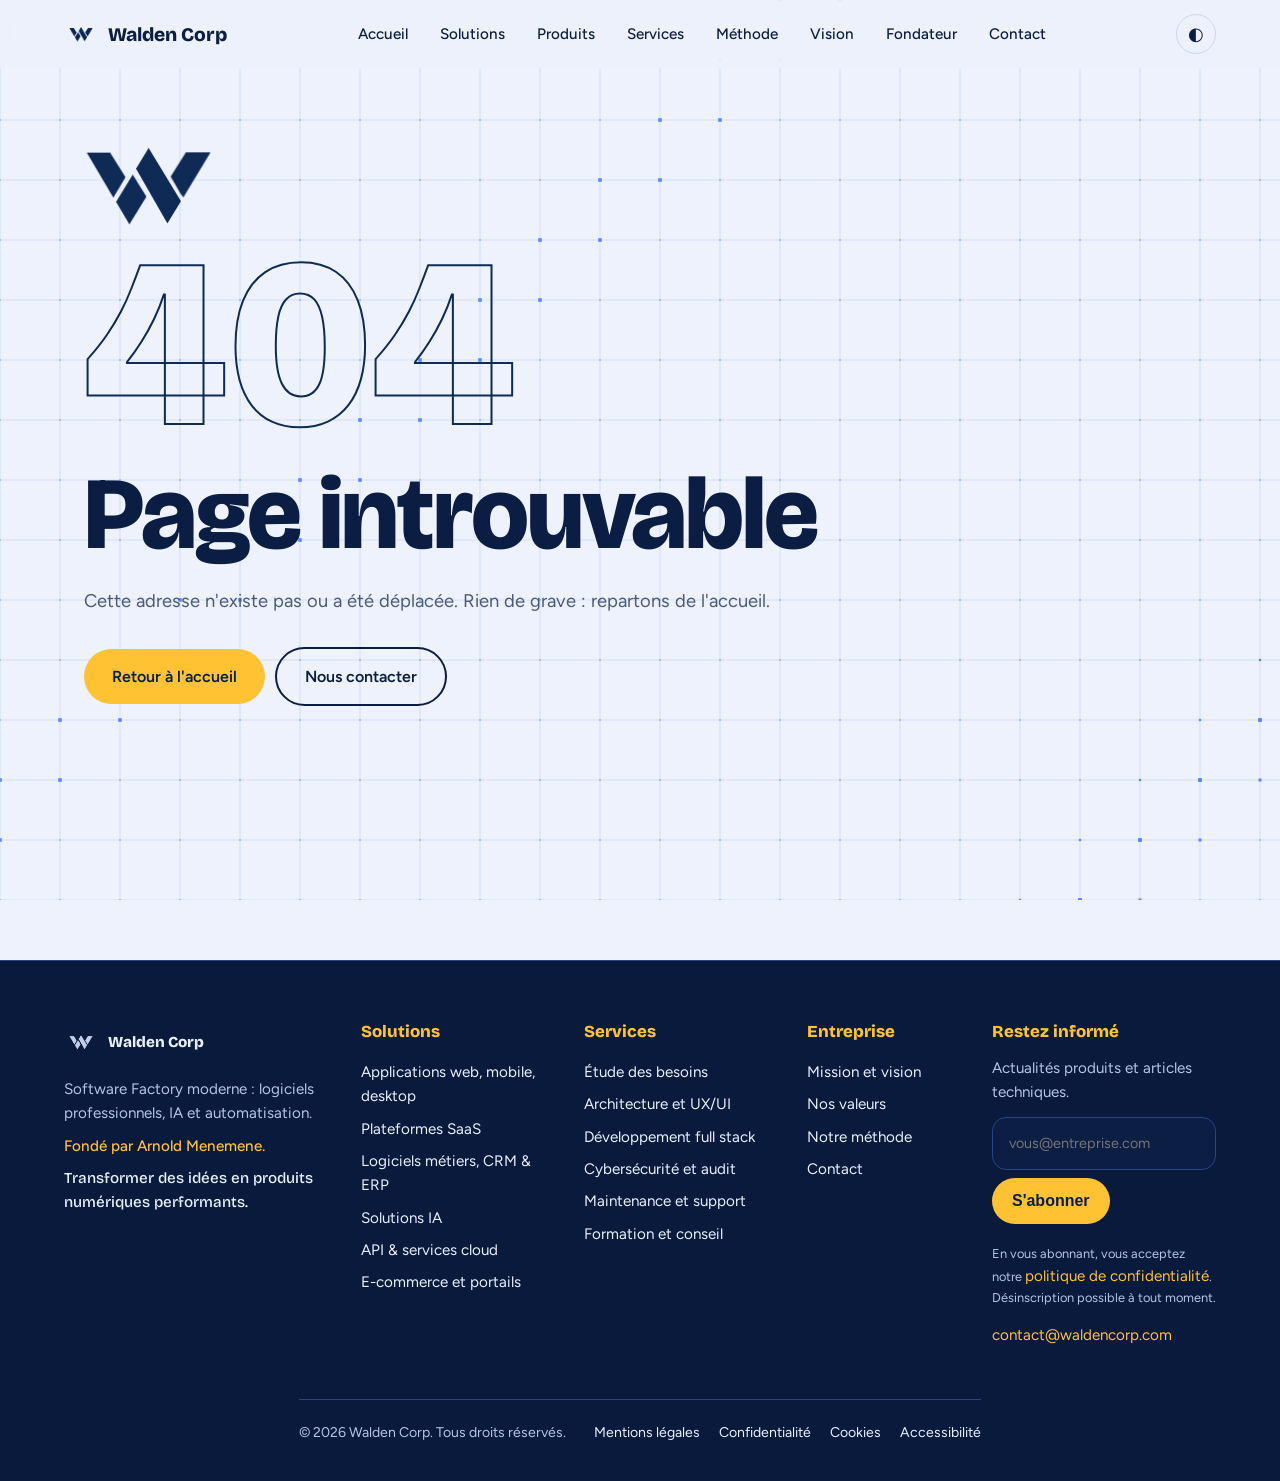
==== commit ee9173dc: "Add Ctrl-Tech product showcase and case study" ====
--- a/index.html
+++ b/index.html
@@ -409,6 +409,63 @@
 @media(max-width:900px){.dsar-detail-hero,.dsar-detail-workflow,.dsar-detail-roadmap{grid-template-columns:1fr}.dsar-detail-art{min-height:330px}.dsar-detail-feature-grid{grid-template-columns:repeat(2,1fr)}.dsar-pricing-grid{grid-template-columns:1fr 1fr}.dsar-pricing-grid article:last-child{grid-column:1/-1}}
 @media(max-width:560px){.dsar-detail-hero{gap:12px}.dsar-detail-art{min-height:260px}.dsar-detail-emblem{width:130px;height:130px}.dsar-detail-emblem span{font-size:4rem}.dsar-detail-chip{font-size:.55rem;padding:7px 10px}.dsar-detail-feature-grid,.dsar-flow,.dsar-pricing-grid{grid-template-columns:1fr}.dsar-pricing-grid article:last-child{grid-column:auto}.dsar-detail-bottom{align-items:flex-start;flex-direction:column}.dsar-detail-bottom .btn{width:100%;justify-content:center}}
 @media(prefers-reduced-motion:reduce){.dsar-detail-orbit,.dsar-detail-emblem{animation:none!important}.dsar-detail-feature-grid article,.dsar-pricing-grid article{transition:none!important}}
+
+/* CTRL-TECH — Walden Corp product case study */
+.ctrltech-feature{--ct-ink:#14232B;--ct-orange:#D96B45;border-color:color-mix(in srgb,#D96B45 28%,var(--line));background:linear-gradient(135deg,color-mix(in srgb,#D96B45 7%,var(--card)),var(--card) 62%)}
+.ctrltech-feature:before{border-color:rgba(217,107,69,.14)}
+.ctrltech-mark{display:grid;place-items:center;flex:none;width:42px;height:42px;border-radius:11px;background:#14232B;color:#F3F0E8;font:700 .78rem var(--fd);letter-spacing:-.06em}
+.ctrltech-feature .product-status{color:#B65A39}
+.ctrltech-feature .product-status>span{background:#D96B45;box-shadow:0 0 0 5px rgba(217,107,69,.13)}
+.ctrltech-feature h2 span{color:#D96B45}
+.ctrltech-feature .product-tags span{border-color:rgba(217,107,69,.25);background:rgba(217,107,69,.06)}
+.ctrltech-feature .product-cta{background:#14232B;color:#F3F0E8}
+.ctrltech-feature .product-cta:hover{box-shadow:0 10px 0 -2px #D96B45}
+.ctrltech-preview{position:relative;min-height:340px;padding:15px;border:1px solid #cbd2c9;border-radius:17px;background:#F3F0E8;color:#14232B;box-shadow:0 28px 65px rgba(20,35,43,.16);overflow:hidden}
+.ctrltech-preview-top{display:flex;align-items:center;justify-content:space-between;gap:10px;padding-bottom:13px;border-bottom:1px solid rgba(20,35,43,.13);font:700 .6rem var(--fm);letter-spacing:.1em}
+.ctrltech-preview-brand{display:flex;align-items:center;gap:7px}.ctrltech-preview-brand b{display:grid;place-items:center;width:25px;height:25px;border-radius:7px;background:#14232B;color:#F3F0E8}
+.ctrltech-preview-search{width:34%;padding:7px 9px;border:1px solid rgba(20,35,43,.13);border-radius:5px;color:#78837f;font: .52rem var(--fb)}
+.ctrltech-preview-body{display:grid;grid-template-columns:86px 1fr;gap:12px;padding-top:14px}
+.ctrltech-preview-side{display:grid;align-content:start;gap:9px}.ctrltech-preview-side span{height:7px;border-radius:5px;background:#d8ddd5}.ctrltech-preview-side span:first-child{width:70%;background:#D96B45}
+.ctrltech-preview-main small{font:600 .48rem var(--fm);letter-spacing:.12em;color:#B65A39}
+.ctrltech-preview-main h3{margin:7px 0 12px;font:700 1.18rem/1 var(--fd);letter-spacing:-.05em;color:#14232B}
+.ctrltech-preview-products{display:grid;grid-template-columns:repeat(3,minmax(0,1fr));gap:8px}
+.ctrltech-preview-card{min-width:0;padding:8px;background:#e8e5dc;border:1px solid rgba(20,35,43,.08)}
+.ctrltech-device{height:76px;display:grid;place-items:center;background:linear-gradient(145deg,#d7ded5,#c8d1c9);margin-bottom:7px}
+.ctrltech-device:before{content:"";display:block;width:28px;height:48px;border:3px solid #26373b;border-radius:6px;background:linear-gradient(145deg,#7c9890,#d7c7a7);box-shadow:7px 6px 0 -3px #14232B}
+.ctrltech-preview-card:nth-child(2) .ctrltech-device:before{width:52px;height:35px;border-radius:4px;background:linear-gradient(145deg,#b8c5ba,#e6d9b9)}
+.ctrltech-preview-card:nth-child(3) .ctrltech-device:before{width:36px;height:42px;border-radius:5px;background:linear-gradient(145deg,#e5e4d9,#9aaca2)}
+.ctrltech-preview-card i,.ctrltech-preview-card b{display:block}.ctrltech-preview-card i{height:5px;width:75%;background:#aab4ac;margin-bottom:5px}.ctrltech-preview-card b{font:700 .55rem var(--fm);color:#14232B}
+.ctrltech-preview-label{position:absolute;right:13px;bottom:12px;padding:7px 9px;background:#14232B;color:#F3F0E8;font: .48rem var(--fm);letter-spacing:.1em}
+.ctrltech-detail-hero{display:grid;grid-template-columns:minmax(0,1.05fr) minmax(300px,.95fr);gap:clamp(28px,5vw,70px);align-items:center;padding:20px 0 62px}
+.ctrltech-detail-copy{min-width:0}.ctrltech-back{display:inline-flex;margin-bottom:24px;color:var(--mut);font-size:.84rem;font-weight:700;text-decoration:none}.ctrltech-back:hover{color:var(--sky)}
+.ctrltech-detail-copy .product-brandline{margin-bottom:20px}.ctrltech-detail-copy .product-status{color:#B65A39}
+.ctrltech-detail-copy h1{font-size:clamp(3.2rem,7vw,6rem);letter-spacing:-.07em;margin:0 0 12px}.ctrltech-detail-copy h1 span{color:#D96B45}
+.ctrltech-detail-tagline{font:700 clamp(1.2rem,2.2vw,1.65rem)/1.3 var(--fd);max-width:28ch;margin:0 0 18px;color:var(--ink)}
+.ctrltech-detail-copy>p:not(.ctrltech-detail-tagline){max-width:62ch;color:var(--mut);font-size:1rem;line-height:1.85}
+.ctrltech-detail-actions{display:flex;flex-wrap:wrap;gap:10px;margin:25px 0 14px}.ctrltech-detail-actions .btn{display:inline-flex;align-items:center;gap:9px}
+.ctrltech-detail-note{padding:13px 15px;margin-top:18px;border-left:3px solid #D96B45;background:color-mix(in srgb,#D96B45 8%,var(--card));color:var(--mut);font-size:.82rem;line-height:1.7}
+.ctrltech-detail-art{position:relative;min-height:380px;display:grid;place-items:center;isolation:isolate}
+.ctrltech-detail-art:before,.ctrltech-detail-art:after{content:"";position:absolute;border:1px solid rgba(217,107,69,.25);border-radius:50%;width:88%;aspect-ratio:1;z-index:-1;animation:ctrltech-orbit 28s linear infinite}
+.ctrltech-detail-art:after{width:110%;border-style:dashed;animation-direction:reverse}
+.ctrltech-detail-art .ctrltech-preview{width:100%;transform:rotate(-3deg);animation:ctrltech-float 5s ease-in-out infinite}
+.ctrltech-detail-art-note{position:absolute;bottom:0;right:2%;font:700 .58rem var(--fm);letter-spacing:.15em;color:var(--mut)}
+.ctrltech-detail-intro{max-width:850px;margin:10px auto 42px;text-align:center}.ctrltech-detail-intro h2{margin:14px 0;font-size:clamp(2rem,4vw,3.3rem);letter-spacing:-.05em}.ctrltech-detail-intro p{margin:auto;max-width:72ch;line-height:1.85}
+.ctrltech-detail-grid{display:grid;grid-template-columns:repeat(3,minmax(0,1fr));gap:14px;margin:30px 0 62px}
+.ctrltech-detail-grid article{padding:23px;border:1px solid var(--line);border-radius:17px 5px 17px 5px;background:var(--card)}
+.ctrltech-detail-grid article>span{font:700 .67rem var(--fm);letter-spacing:.12em;color:#D96B45}
+.ctrltech-detail-grid h3{margin:17px 0 8px;font-size:1.1rem}.ctrltech-detail-grid p{color:var(--mut);font-size:.88rem;line-height:1.75}
+.ctrltech-process{display:grid;grid-template-columns:.9fr 1.1fr;gap:35px;align-items:center;padding:clamp(24px,4vw,42px);border:1px solid var(--line);border-radius:22px;background:color-mix(in srgb,#D96B45 5%,var(--card));margin:0 0 42px}
+.ctrltech-process h2{font-size:clamp(1.8rem,3.5vw,2.8rem);letter-spacing:-.05em;margin:12px 0}.ctrltech-process p{line-height:1.8;font-size:.92rem}
+.ctrltech-process-steps{display:grid;grid-template-columns:repeat(2,minmax(0,1fr));gap:10px}
+.ctrltech-process-steps div{padding:15px;border:1px solid var(--line);background:var(--card);border-radius:11px}
+.ctrltech-process-steps i{display:block;color:#D96B45;font:700 .7rem var(--fm);font-style:normal}.ctrltech-process-steps b{display:block;margin:7px 0 3px;font-size:.92rem}.ctrltech-process-steps span{display:block;color:var(--mut);font-size:.77rem;line-height:1.6}
+.ctrltech-detail-bottom{display:flex;align-items:center;justify-content:space-between;gap:24px;margin:30px 0 25px;padding:clamp(24px,4vw,40px);border-radius:22px;background:var(--navy);color:#fff}
+.ctrltech-detail-bottom .eyebrow{color:#bdcfff}.ctrltech-detail-bottom h2{margin:10px 0;font-size:clamp(1.6rem,3vw,2.4rem);color:#fff}.ctrltech-detail-bottom p{color:#d5dff1;max-width:55ch;font-size:.9rem;line-height:1.7}.ctrltech-detail-bottom .btn{white-space:nowrap;background:#fff;color:var(--navy);border-color:#fff}
+@keyframes ctrltech-orbit{to{transform:rotate(360deg)}}@keyframes ctrltech-float{50%{transform:rotate(0deg) translateY(-8px)}}
+@media(max-width:900px){.ctrltech-detail-hero{grid-template-columns:1fr}.ctrltech-detail-art{width:100%;max-width:620px;margin:auto}.ctrltech-process{grid-template-columns:1fr}.ctrltech-detail-bottom{align-items:flex-start;flex-direction:column}}
+@media(max-width:640px){.ctrltech-detail-hero{padding-top:8px;padding-bottom:42px}.ctrltech-detail-art{min-height:290px}.ctrltech-preview{min-height:280px;padding:11px}.ctrltech-preview-body{grid-template-columns:62px 1fr;gap:8px}.ctrltech-preview-products{gap:5px}.ctrltech-device{height:62px}.ctrltech-preview-card{padding:5px}.ctrltech-detail-grid{grid-template-columns:1fr}.ctrltech-detail-grid article{padding:20px}.ctrltech-process{padding:22px 18px}.ctrltech-process-steps{grid-template-columns:1fr 1fr}.ctrltech-detail-actions{display:grid}.ctrltech-detail-actions .btn{justify-content:center}.ctrltech-detail-bottom{padding:24px 20px}}
+@media(prefers-reduced-motion:reduce){.ctrltech-detail-art:before,.ctrltech-detail-art:after,.ctrltech-detail-art .ctrltech-preview{animation:none!important;transition:none!important}}
+
 </style>
 <script>try{const savedTheme=localStorage.getItem('walden-theme');if(savedTheme==='light'||savedTheme==='dark')document.documentElement.dataset.theme=savedTheme}catch{}</script>
 </head>
@@ -568,6 +625,28 @@
     </div>
   </article>
 
+
+  <article class="product-feature ctrltech-feature rv" id="ctrl-tech">
+    <div class="product-feature-copy">
+      <div class="product-brandline"><span class="ctrltech-mark" aria-hidden="true">CT</span><span>WALDEN CORP <i>/</i> PRODUCT 002</span></div>
+      <div class="product-status"><span></span> RÉALISATION E-COMMERCE · EN FINALISATION</div>
+      <h2>Ctrl-<span>Tech</span></h2>
+      <p class="product-tagline">Une expérience e-commerce conçue pour simplifier le choix et la commande.</p>
+      <p class="product-description">Walden Corp a conçu et développé la plateforme e-commerce de Ctrl-Tech : une boutique en ligne structurée autour d'un catalogue dynamique, d'une navigation claire et d'outils pensés pour accompagner le parcours client.</p>
+      <div class="product-tags"><span>E-commerce</span><span>Catalogue dynamique</span><span>Espace client</span><span>Administration</span></div>
+      <a class="btn product-cta" href="/produits/ctrl-tech">Découvrir la réalisation <svg viewBox="0 0 24 24" aria-hidden="true"><path d="M5 12h14m-6-6 6 6-6 6"/></svg></a>
+      <p class="product-availability-note">Les parcours de commande et les opérations d'administration sont en phase de validation avant l'ouverture complète.</p>
+    </div>
+    <div class="product-visual-wrap">
+      <div class="ctrltech-preview" role="img" aria-label="Aperçu conceptuel de la boutique e-commerce Ctrl-Tech">
+        <div class="ctrltech-preview-top"><div class="ctrltech-preview-brand"><b>CT</b> CTRL-TECH</div><span class="ctrltech-preview-search">RECHERCHER UN PRODUIT…</span><span>0 / PANIER</span></div>
+        <div class="ctrltech-preview-body"><div class="ctrltech-preview-side"><span></span><span></span><span></span><span></span><span></span></div><div class="ctrltech-preview-main"><small>LA SÉLECTION CTRL-TECH</small><h3>Le bon équipement.<br>La bonne décision.</h3><div class="ctrltech-preview-products"><div class="ctrltech-preview-card"><div class="ctrltech-device"></div><i></i><b>SMARTPHONE</b></div><div class="ctrltech-preview-card"><div class="ctrltech-device"></div><i></i><b>ORDINATEUR</b></div><div class="ctrltech-preview-card"><div class="ctrltech-device"></div><i></i><b>TABLETTE</b></div></div></div></div>
+        <span class="ctrltech-preview-label">DIGITAL COMMERCE / EXPERIENCE</span>
+      </div>
+      <span class="product-visual-caption">APERÇU DE LA PLATEFORME · CTRL-TECH</span>
+    </div>
+  </article>
+
   <div class="product-capabilities rv"><div><span class="eyebrow">Le périmètre produit</span><h2>Un espace de travail pour garder le contrôle.</h2><p>La plateforme rassemble les fonctions essentielles au traitement structuré des demandes, sans prétendre remplacer l'analyse juridique des équipes.</p></div>
     <div class="product-capability-grid">
       <article><span>01</span><h3>Gestion des demandes</h3><p>Centralisation des demandes, informations du demandeur et suivi de leur traitement.</p></article>
@@ -622,6 +701,40 @@
   </section>
   <div class="dsar-detail-roadmap rv"><div><span class="eyebrow">État du développement</span><h2>Nous construisons avant d'ouvrir.</h2><p>La priorité actuelle est de finaliser les parcours essentiels, de valider la fiabilité de la plateforme et de préparer une expérience cohérente avant toute commercialisation.</p></div><div class="roadmap-track"><div class="roadmap-step done"><i></i><b>Socle technique</b><span>Architecture, authentification et organisations</span></div><div class="roadmap-step current"><i></i><b>Développement fonctionnel</b><span>Demandes, suivi, historique et documents</span></div><div class="roadmap-step"><i></i><b>Validation et lancement</b><span>Tests, sécurité, finalisation et ouverture commerciale</span></div></div></div>
   <div class="dsar-detail-bottom rv"><div><span class="eyebrow">DSAR Pilot · Walden Corp</span><h2>Vous souhaitez suivre l'évolution du produit ?</h2><p>Contactez notre équipe pour échanger sur le projet et son futur lancement.</p></div><a class="btn dsar-detail-primary" href="/contact">Contacter Walden Corp</a></div>
+</section>
+
+
+<section class="page" id="p-ctrl-tech">
+  <div class="ctrltech-detail-hero">
+    <div class="ctrltech-detail-copy">
+      <a class="ctrltech-back" href="/produits">← Tous les produits</a>
+      <div class="product-brandline"><span class="ctrltech-mark" aria-hidden="true">CT</span><span>WALDEN CORP <i>/</i> PRODUCT 002</span></div>
+      <div class="product-status"><span></span> PLATEFORME E-COMMERCE · RÉALISATION WALDEN CORP</div>
+      <h1 class="hl">Ctrl-Tech<span>.</span></h1>
+      <p class="ctrltech-detail-tagline">Une boutique en ligne conçue autour d'un parcours d'achat clair, structuré et accompagné.</p>
+      <p>Walden Corp a conçu et développé la plateforme digitale de Ctrl-Tech pour organiser son catalogue, faciliter la découverte des équipements et proposer un parcours client cohérent, de la consultation des références jusqu'à la préparation d'une commande.</p>
+      <div class="ctrltech-detail-actions"><a class="btn product-cta" href="https://ctrl-tech-site.vercel.app/" target="_blank" rel="noopener noreferrer">Visiter la plateforme <svg viewBox="0 0 24 24" aria-hidden="true"><path d="M7 17 17 7M8 7h9v9"/></svg></a><a class="btn g" href="/contact">Demander un projet similaire</a></div>
+      <div class="ctrltech-detail-note"><strong>État du projet :</strong> la plateforme est accessible en démonstration. Les parcours de commande et certaines opérations d'administration restent en phase de validation avant ouverture complète.</div>
+    </div>
+    <div class="ctrltech-detail-art">
+      <div class="ctrltech-preview" role="img" aria-label="Aperçu de l'interface e-commerce Ctrl-Tech">
+        <div class="ctrltech-preview-top"><div class="ctrltech-preview-brand"><b>CT</b> CTRL-TECH</div><span class="ctrltech-preview-search">CATALOGUE / RECHERCHE</span><span>ESPACE CLIENT</span></div>
+        <div class="ctrltech-preview-body"><div class="ctrltech-preview-side"><span></span><span></span><span></span><span></span><span></span></div><div class="ctrltech-preview-main"><small>COLLECTION / 01</small><h3>Technology,<br>selected with precision.</h3><div class="ctrltech-preview-products"><div class="ctrltech-preview-card"><div class="ctrltech-device"></div><i></i><b>ESSENTIALS</b></div><div class="ctrltech-preview-card"><div class="ctrltech-device"></div><i></i><b>WORKSPACE</b></div><div class="ctrltech-preview-card"><div class="ctrltech-device"></div><i></i><b>MOBILITY</b></div></div></div></div>
+      </div>
+      <span class="ctrltech-detail-art-note">DESIGNED &amp; ENGINEERED BY WALDEN CORP</span>
+    </div>
+  </div>
+  <div class="ctrltech-detail-intro rv"><span class="eyebrow">Présentation de la réalisation</span><h2>Une expérience commerciale cohérente, de la découverte à la commande.</h2><p>Le projet associe une vitrine e-commerce soignée à des outils de navigation, de comparaison et de gestion. L'objectif est de rendre l'information produit plus accessible et de structurer les interactions entre la boutique, ses clients et son équipe.</p></div>
+  <div class="ctrltech-detail-grid rv">
+    <article><span>01 / CATALOGUE</span><h3>Catalogue structuré</h3><p>Références organisées par catégories et marques, avec recherche et consultation des fiches produit.</p></article>
+    <article><span>02 / DISCOVERY</span><h3>Navigation et comparaison</h3><p>Parcours de découverte, filtres et comparaison pour faciliter l'évaluation des références.</p></article>
+    <article><span>03 / CUSTOMER</span><h3>Espace client</h3><p>Création de compte, connexion et accès à un espace personnel pour les interactions client.</p></article>
+    <article><span>04 / CART</span><h3>Panier et commande</h3><p>Panier persistant et parcours de commande avec vérification de l'authentification avant validation.</p></article>
+    <article><span>05 / OPERATIONS</span><h3>Console d'administration</h3><p>Interface dédiée à la gestion des références et au suivi des opérations de la boutique.</p></article>
+    <article><span>06 / RESPONSIVE</span><h3>Expérience adaptative</h3><p>Interface conçue pour rester lisible et utilisable sur ordinateur, tablette et mobile.</p></article>
+  </div>
+  <div class="ctrltech-process rv"><div><span class="eyebrow">Architecture de l'expérience</span><h2>Un parcours pensé pour chaque interaction.</h2><p>La plateforme relie la découverte des produits, la gestion du panier, l'espace client et les outils d'administration dans une expérience unifiée. Les fonctions sensibles restent soumises à des contrôles d'accès.</p></div><div class="ctrltech-process-steps"><div><i>01</i><b>Explorer</b><span>Parcourir le catalogue et les catégories</span></div><div><i>02</i><b>Comparer</b><span>Évaluer les références disponibles</span></div><div><i>03</i><b>Préparer</b><span>Constituer un panier et accéder à son compte</span></div><div><i>04</i><b>Administrer</b><span>Gérer le catalogue et les opérations</span></div></div></div>
+  <div class="ctrltech-detail-bottom rv"><div><span class="eyebrow">Une réalisation Walden Corp</span><h2>Vous avez un projet e-commerce à structurer ?</h2><p>Nous pouvons concevoir une expérience adaptée à votre catalogue, à vos opérations et aux attentes de vos clients.</p></div><a class="btn" href="/contact">Parler de votre projet</a></div>
 </section>
 
 <section class="page" id="p-services">
@@ -871,11 +984,11 @@
   }
   const cleanPath=decodeURIComponent(location.pathname).replace(/^\/+|\/+$/g,'');
   const seg=cleanPath ? cleanPath.split('/') : [''],r=seg[0];
-  const detailProduct=r==='produits'&&seg[1]==='dsar-pilot';
-  const id=r===''?'p-':detailProduct?'p-dsar-pilot':Object.hasOwn(T,r)?'p-'+r:'p-404',p=document.getElementById(id);
+  const detailProduct=r==='produits'&&['dsar-pilot','ctrl-tech'].includes(seg[1]);
+  const id=r===''?'p-':detailProduct?(seg[1]==='dsar-pilot'?'p-dsar-pilot':'p-ctrl-tech'):Object.hasOwn(T,r)?'p-'+r:'p-404',p=document.getElementById(id);
   pages.forEach(x=>x.classList.toggle('on',x===p));
   document.querySelectorAll('#nav a').forEach(a=>a.classList.toggle('on',a.getAttribute('href')===(r ? '/'+r : '/')));
-  document.title=(id==='p-404'?'Page introuvable':detailProduct?'DSAR Pilot':T[r]||'')+(id==='p-'&&!T[r]?'':' — ')+'Walden Corp';
+  document.title=(id==='p-404'?'Page introuvable':detailProduct?(seg[1]==='dsar-pilot'?'DSAR Pilot':'Ctrl-Tech'):T[r]||'')+(id==='p-'&&!T[r]?'':' — ')+'Walden Corp';
   p.querySelectorAll('.hl').forEach(h=>{h.dataset.s='';split(h)});
   io&&io.disconnect();
   io=new IntersectionObserver(es=>es.forEach(e=>{
@@ -901,7 +1014,7 @@
     const url=new URL(link.href,location.origin);
     if(url.origin!==location.origin||event.defaultPrevented||event.metaKey||event.ctrlKey||event.shiftKey||event.altKey||link.target==='_blank')return;
     const path=url.pathname.replace(/\/+$/,'')||'/';
-    if(!['/','/solutions','/produits','/produits/dsar-pilot','/services','/methode','/vision','/fondateur','/contact','/legal','/confirme'].includes(path))return;
+    if(!['/','/solutions','/produits','/produits/dsar-pilot','/produits/ctrl-tech','/services','/methode','/vision','/fondateur','/contact','/legal','/confirme'].includes(path))return;
     event.preventDefault();
     if(location.pathname===path){show();return}
     history.pushState({},'',path+url.hash);
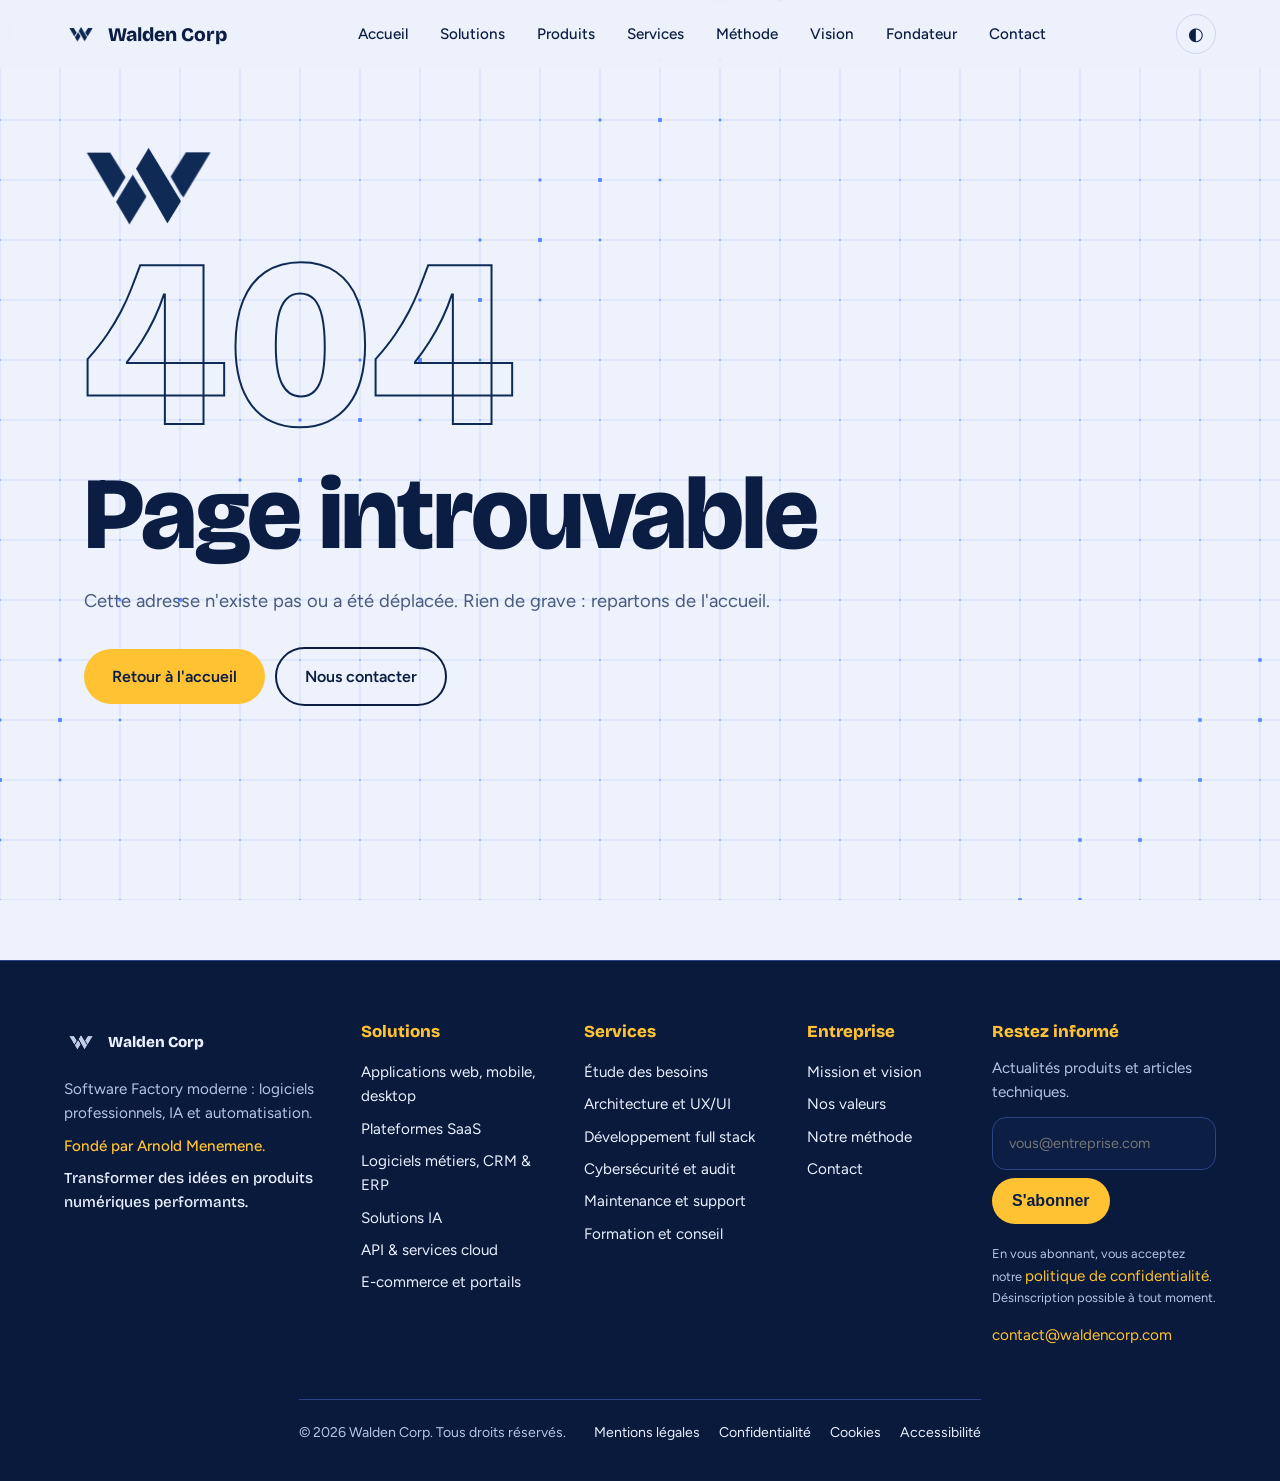
==== commit ceaaf695: "Clarify Ctrl-Tech as a Walden Corp portfolio project" ====
--- a/index.html
+++ b/index.html
@@ -578,7 +578,7 @@
     <div class="products-copy">
       <span class="eyebrow"><span class="products-pulse"></span> Walden Products · Notre catalogue logiciel</span>
       <h1 class="hl">Des produits numériques <span class="product-accent">pensés pour le réel.</span></h1>
-      <p class="products-lead">Nous développons nos propres produits pour résoudre des problèmes métier concrets. Chaque plateforme est conçue avec la même exigence : une expérience claire, une architecture fiable et une vraie utilité au quotidien.</p>
+      <p class="products-lead">Nous concevons des produits et réalisons des plateformes sur mesure pour répondre à des besoins métier concrets. Chaque projet est pensé avec la même exigence : une expérience claire, une architecture fiable et une vraie utilité au quotidien.</p>
       <div class="products-proof"><div><b>Conçus en interne</b><span>De l'idée à la production</span></div><div><b>Orientés métier</b><span>Des besoins précis</span></div><div><b>En évolution</b><span>Améliorés en continu</span></div></div>
     </div>
     <div class="products-orbit-art" role="img" aria-label="Aperçu visuel d'une plateforme logicielle Walden avec tableau de bord, indicateurs et modules connectés">
@@ -594,7 +594,7 @@
     </div>
   </div>
 
-  <div class="products-section-heading rv"><span class="eyebrow">Le portefeuille Walden</span><h2>Un produit. Un problème à résoudre.</h2><p>Découvrez les plateformes développées par Walden Corp, leur objectif et leur niveau d'avancement.</p></div>
+  <div class="products-section-heading rv"><span class="eyebrow">Produits &amp; réalisations Walden</span><h2>Un produit. Un problème à résoudre.</h2><p>Découvrez les produits de notre portefeuille et les plateformes réalisées par Walden Corp, avec leur objectif et leur niveau d'avancement.</p></div>
 
   <article class="product-feature rv" id="dsar-pilot">
     <div class="product-feature-copy">
@@ -628,7 +628,7 @@
 
   <article class="product-feature ctrltech-feature rv" id="ctrl-tech">
     <div class="product-feature-copy">
-      <div class="product-brandline"><span class="ctrltech-mark" aria-hidden="true">CT</span><span>WALDEN CORP <i>/</i> PRODUCT 002</span></div>
+      <div class="product-brandline"><span class="ctrltech-mark" aria-hidden="true">CT</span><span>WALDEN CORP <i>/</i> PROJECT 002</span></div>
       <div class="product-status"><span></span> RÉALISATION E-COMMERCE · EN FINALISATION</div>
       <h2>Ctrl-<span>Tech</span></h2>
       <p class="product-tagline">Une expérience e-commerce conçue pour simplifier le choix et la commande.</p>
@@ -708,7 +708,7 @@
   <div class="ctrltech-detail-hero">
     <div class="ctrltech-detail-copy">
       <a class="ctrltech-back" href="/produits">← Tous les produits</a>
-      <div class="product-brandline"><span class="ctrltech-mark" aria-hidden="true">CT</span><span>WALDEN CORP <i>/</i> PRODUCT 002</span></div>
+      <div class="product-brandline"><span class="ctrltech-mark" aria-hidden="true">CT</span><span>WALDEN CORP <i>/</i> PROJECT 002</span></div>
       <div class="product-status"><span></span> PLATEFORME E-COMMERCE · RÉALISATION WALDEN CORP</div>
       <h1 class="hl">Ctrl-Tech<span>.</span></h1>
       <p class="ctrltech-detail-tagline">Une boutique en ligne conçue autour d'un parcours d'achat clair, structuré et accompagné.</p>
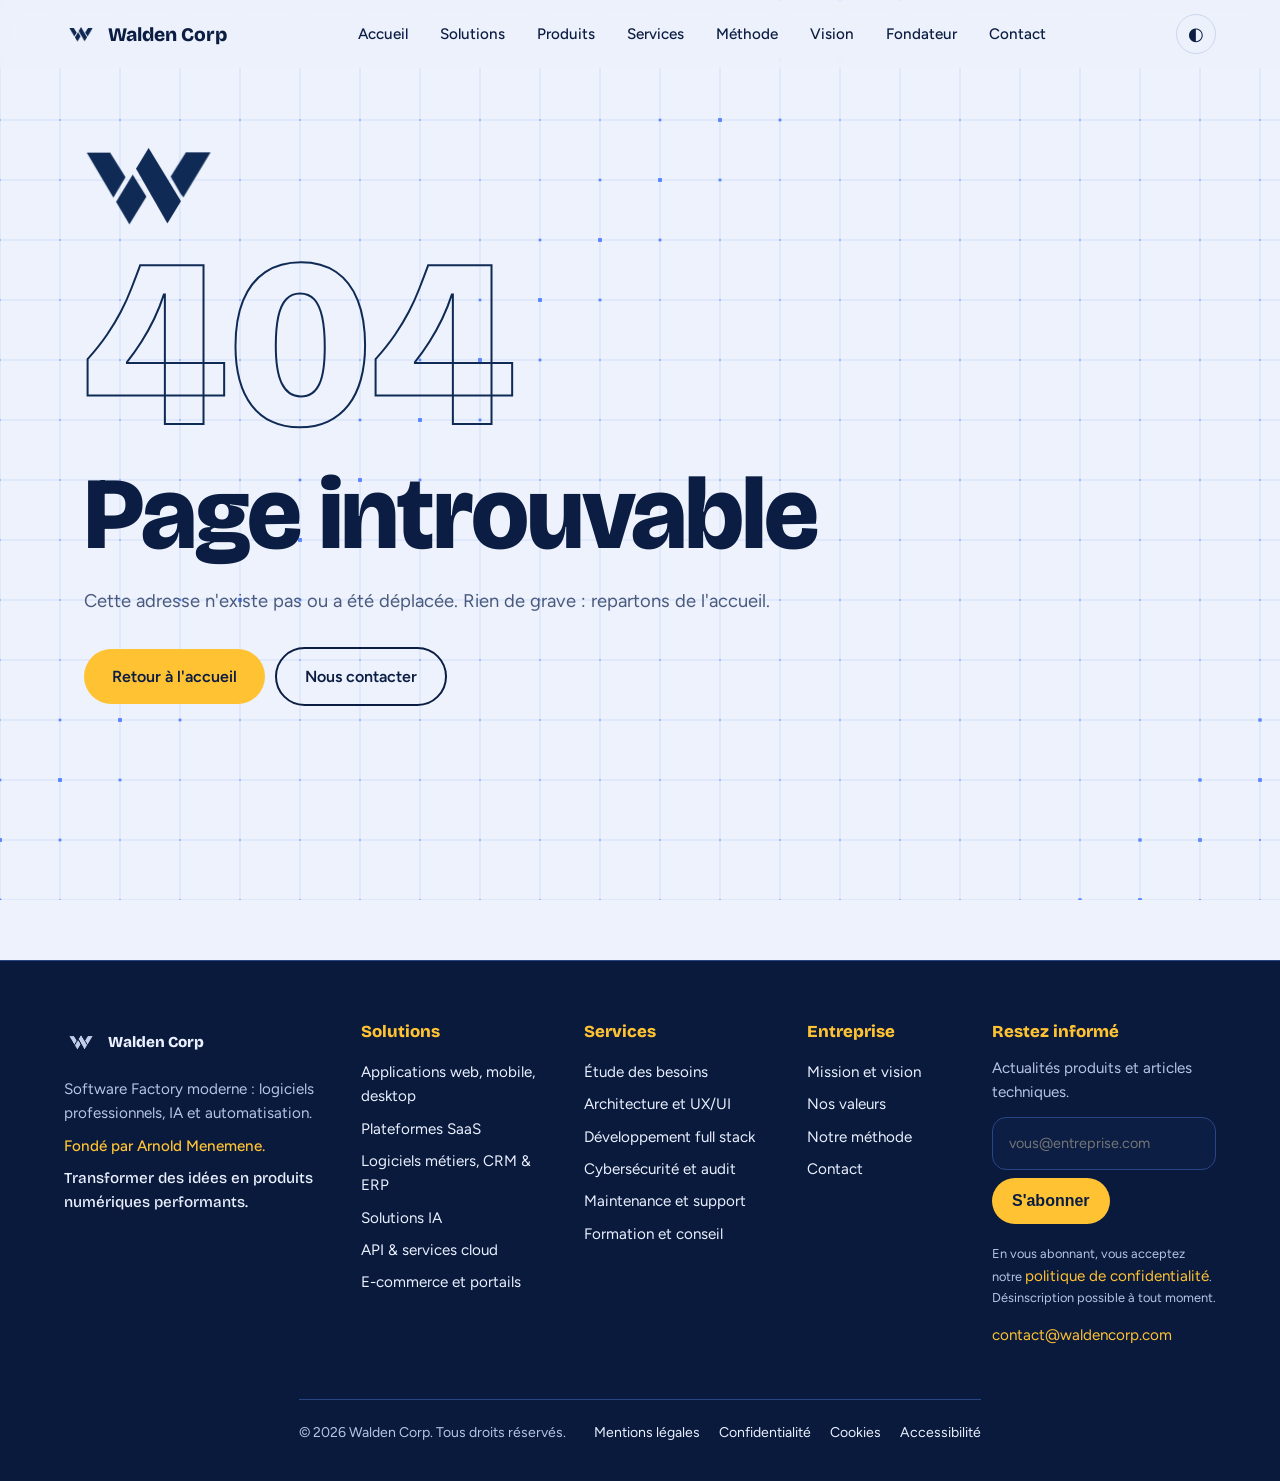
==== commit fe44dd25: "Point Ctrl-Tech portfolio page to official storefront" ====
--- a/index.html
+++ b/index.html
@@ -713,7 +713,7 @@
       <h1 class="hl">Ctrl-Tech<span>.</span></h1>
       <p class="ctrltech-detail-tagline">Une boutique en ligne conçue autour d'un parcours d'achat clair, structuré et accompagné.</p>
       <p>Walden Corp a conçu et développé la plateforme digitale de Ctrl-Tech pour organiser son catalogue, faciliter la découverte des équipements et proposer un parcours client cohérent, de la consultation des références jusqu'à la préparation d'une commande.</p>
-      <div class="ctrltech-detail-actions"><a class="btn product-cta" href="https://ctrl-tech-site.vercel.app/" target="_blank" rel="noopener noreferrer">Visiter la plateforme <svg viewBox="0 0 24 24" aria-hidden="true"><path d="M7 17 17 7M8 7h9v9"/></svg></a><a class="btn g" href="/contact">Demander un projet similaire</a></div>
+      <div class="ctrltech-detail-actions"><a class="btn product-cta" href="https://ctrl-tech-store.vercel.app/" target="_blank" rel="noopener noreferrer">Visiter la plateforme <svg viewBox="0 0 24 24" aria-hidden="true"><path d="M7 17 17 7M8 7h9v9"/></svg></a><a class="btn g" href="/contact">Demander un projet similaire</a></div>
       <div class="ctrltech-detail-note"><strong>État du projet :</strong> la plateforme est accessible en démonstration. Les parcours de commande et certaines opérations d'administration restent en phase de validation avant ouverture complète.</div>
     </div>
     <div class="ctrltech-detail-art">
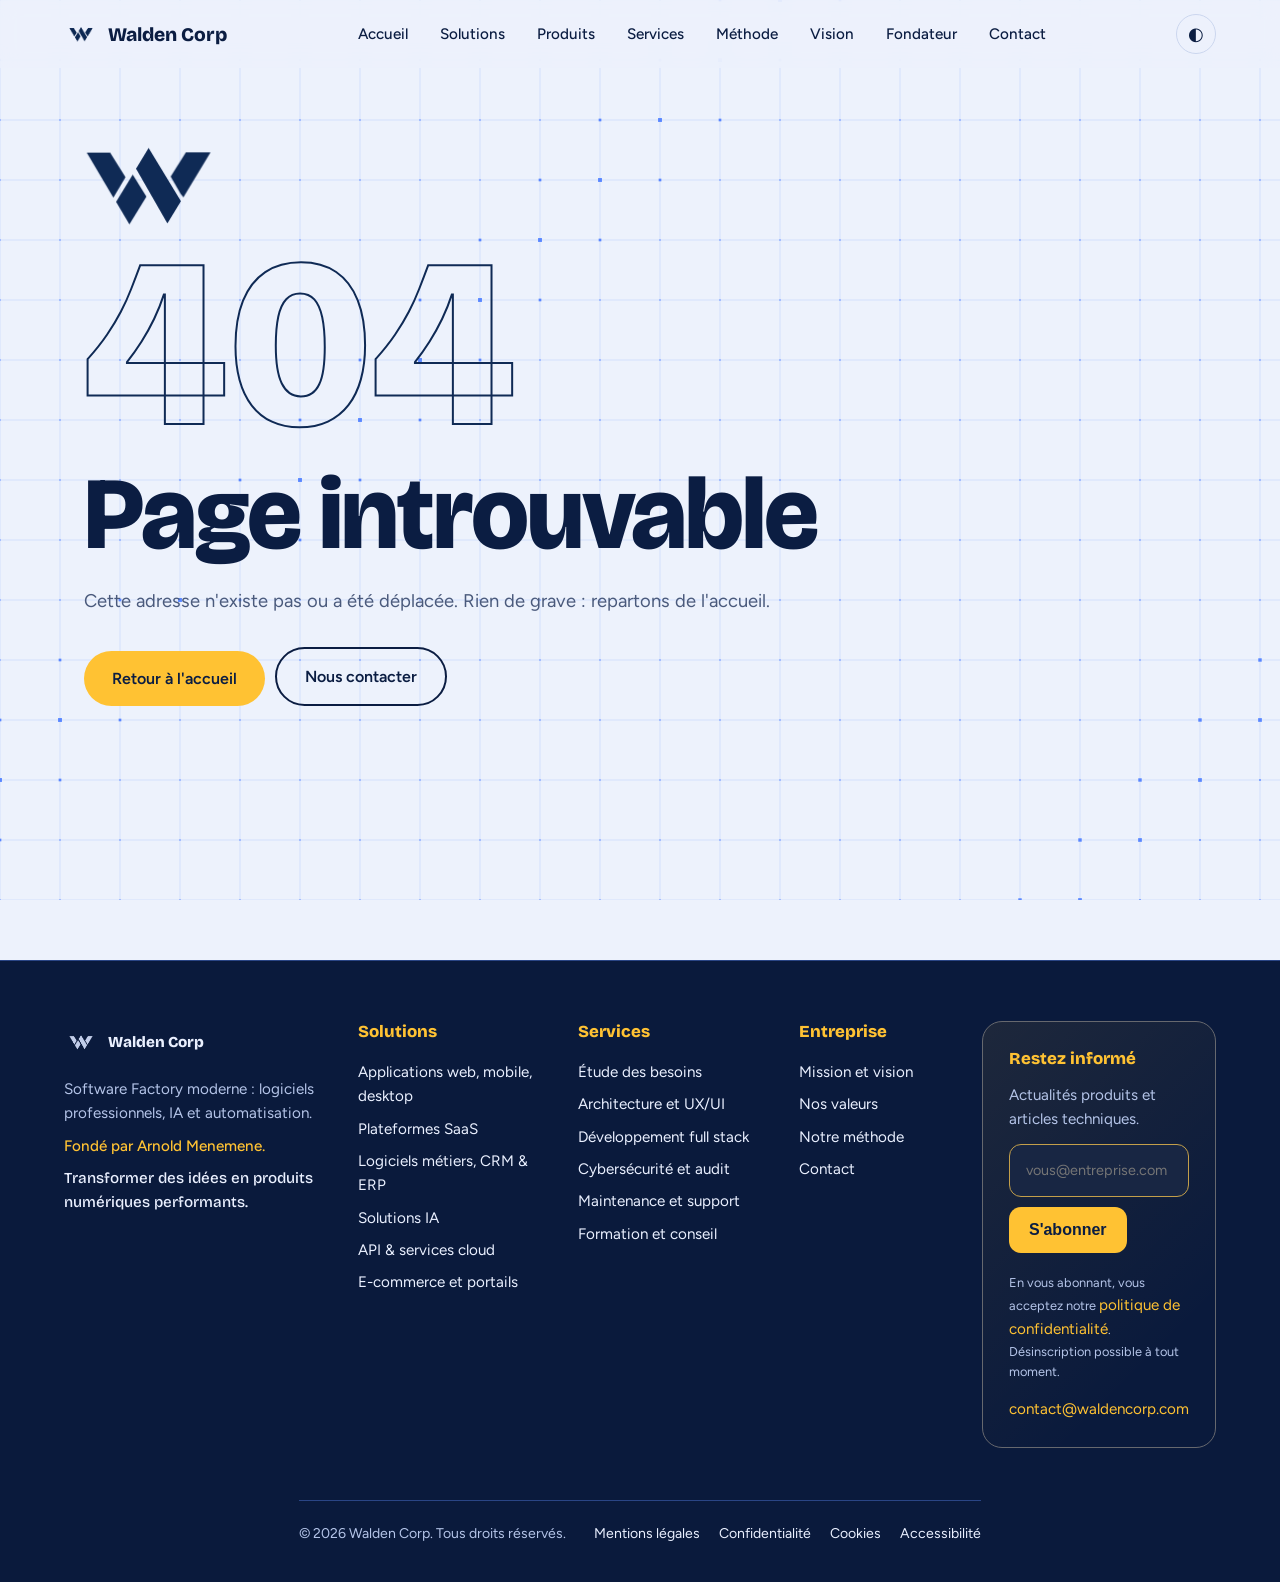
==== commit 6c7dd91c: "feat: refine Walden visual hierarchy and interactions" ====
--- a/index.html
+++ b/index.html
@@ -466,6 +466,111 @@
 @media(max-width:640px){.ctrltech-detail-hero{padding-top:8px;padding-bottom:42px}.ctrltech-detail-art{min-height:290px}.ctrltech-preview{min-height:280px;padding:11px}.ctrltech-preview-body{grid-template-columns:62px 1fr;gap:8px}.ctrltech-preview-products{gap:5px}.ctrltech-device{height:62px}.ctrltech-preview-card{padding:5px}.ctrltech-detail-grid{grid-template-columns:1fr}.ctrltech-detail-grid article{padding:20px}.ctrltech-process{padding:22px 18px}.ctrltech-process-steps{grid-template-columns:1fr 1fr}.ctrltech-detail-actions{display:grid}.ctrltech-detail-actions .btn{justify-content:center}.ctrltech-detail-bottom{padding:24px 20px}}
 @media(prefers-reduced-motion:reduce){.ctrltech-detail-art:before,.ctrltech-detail-art:after,.ctrltech-detail-art .ctrltech-preview{animation:none!important;transition:none!important}}
 
+
+/* Walden visual refinement — additive layer, November 2026 */
+#p- > .hero{
+  position:relative;
+  isolation:isolate;
+  grid-template-columns:minmax(0,1.1fr) minmax(280px,.9fr);
+  background:radial-gradient(circle 800px at 70% 40%,color-mix(in srgb,var(--sky) 12%,transparent),transparent 72%);
+  border-radius:28px;
+}
+#p- .home-mark-stage{max-width:450px}
+#p- .home-mark-stage .mark{
+  max-width:450px;
+  filter:drop-shadow(0 20px 40px color-mix(in srgb,var(--navy) 14%,transparent));
+}
+#p- .home-mark-stage:hover .mark polygon:nth-child(2){transform:translateY(-24px)}
+#p- .home-mark-stage .mark polygon{transform-box:fill-box;transform-origin:center}
+#p- .home-pillars .home-pillar:first-child{
+  border-color:color-mix(in srgb,var(--sky) 55%,var(--line));
+  background:linear-gradient(135deg,var(--card),color-mix(in srgb,var(--sky) 5%,var(--card)));
+  box-shadow:0 18px 46px color-mix(in srgb,var(--navy) 9%,transparent);
+}
+#p- .home-pillar:hover .home-pillar-art svg,
+.service-card:hover .service-icon svg{
+  transform:scale(1.08) rotate(-4deg);
+  filter:drop-shadow(0 8px 14px color-mix(in srgb,var(--sky) 32%,transparent));
+}
+.home-pillar-art svg,.service-icon svg{transition:transform .3s cubic-bezier(.34,1.56,.64,1),filter .3s}
+.services-grid .service-card:first-child{
+  grid-column:span 2;
+  border:2px solid var(--sky);
+  background:linear-gradient(135deg,var(--card),color-mix(in srgb,var(--sky) 5%,var(--card)));
+  box-shadow:0 20px 60px color-mix(in srgb,var(--navy) 10%,transparent);
+}
+.services-grid .service-card:not(:first-child){
+  transition:transform .3s cubic-bezier(.2,.7,.2,1),border-color .3s,box-shadow .3s;
+}
+.services-grid .service-card:not(:first-child):hover{
+  transform:translateY(-7px);
+  border-color:var(--sky);
+  box-shadow:0 16px 40px color-mix(in srgb,var(--navy) 10%,transparent);
+}
+.method-steps-grid .method-step-card{
+  animation:walden-step-in .65s ease-out both;
+}
+.method-steps-grid .method-step-card:nth-child(1){animation-delay:.08s}
+.method-steps-grid .method-step-card:nth-child(2){animation-delay:.16s}
+.method-steps-grid .method-step-card:nth-child(3){animation-delay:.24s}
+.method-steps-grid .method-step-card:nth-child(4){animation-delay:.32s}
+.method-steps-grid .method-step-card:nth-child(5){animation-delay:.4s}
+@keyframes walden-step-in{from{opacity:0;transform:translateY(18px)}to{opacity:1;transform:translateY(0)}}
+.method-step-card .method-step-card-top>span:first-child{
+  box-shadow:0 0 0 3px color-mix(in srgb,var(--sky) 28%,transparent);
+  transition:transform .25s,box-shadow .25s;
+}
+.method-step-card:hover .method-step-card-top>span:first-child{
+  transform:scale(1.08);
+  box-shadow:0 0 0 5px color-mix(in srgb,var(--sky) 24%,transparent),0 8px 20px color-mix(in srgb,var(--navy) 14%,transparent);
+}
+.fn{
+  padding:26px;
+  border:1px solid color-mix(in srgb,var(--sun) 28%,var(--line));
+  border-radius:20px;
+  background:linear-gradient(135deg,color-mix(in srgb,var(--sun) 8%,transparent),transparent 78%);
+}
+.fn form{display:flex;gap:10px;flex-wrap:wrap;align-items:center}
+.fn input{
+  flex:1;min-width:180px;
+  border:1.5px solid color-mix(in srgb,var(--sun) 72%,var(--line));
+  background:color-mix(in srgb,var(--sun) 5%,var(--card));
+  border-radius:12px;
+}
+.fn input:focus{
+  outline:0;border-color:var(--sky);
+  box-shadow:0 0 0 4px color-mix(in srgb,var(--sun) 22%,transparent);
+}
+.fn .btn{
+  display:inline-flex;align-items:center;justify-content:center;gap:8px;
+  border-radius:12px;transition:transform .25s,box-shadow .25s;
+}
+.fn .btn:hover{transform:translateY(-2px);box-shadow:0 8px 16px color-mix(in srgb,var(--navy) 20%,transparent)}
+#nls{padding:0;border-radius:10px;transition:all .25s}
+#nls:not(:empty){margin-top:12px;padding:12px 16px;background:color-mix(in srgb,var(--sun) 12%,transparent);border:1px solid color-mix(in srgb,var(--sun) 30%,transparent);animation:walden-step-in .3s ease-out}
+.btn{isolation:isolate;overflow:hidden}
+.btn:active{transform:translateY(1px) scale(.985)}
+.btn:focus-visible,button:focus-visible,a:focus-visible,input:focus-visible,select:focus-visible,textarea:focus-visible{
+  outline:3px solid var(--sun);outline-offset:3px;
+  box-shadow:0 0 0 6px color-mix(in srgb,var(--sun) 18%,transparent);
+}
+.strip{background:linear-gradient(90deg,transparent,color-mix(in srgb,var(--sky) 8%,transparent),transparent)}
+.page.on{animation:walden-page-in .35s ease-out}
+@keyframes walden-page-in{from{opacity:.78;transform:translateY(8px)}to{opacity:1;transform:translateY(0)}}
+@media(max-width:820px){
+  #p- > .hero{grid-template-columns:1fr}
+  .services-grid .service-card:first-child{grid-column:span 1}
+}
+@media(max-width:560px){
+  .fn{padding:20px}
+  .fn form{display:grid;grid-template-columns:1fr}
+  .fn input{min-width:0}
+}
+@media(prefers-reduced-motion:reduce){
+  .method-steps-grid .method-step-card,.page.on,#nls:not(:empty){animation:none}
+  .home-pillar-art svg,.service-icon svg{transition:none}
+}
+
 </style>
 <script>try{const savedTheme=localStorage.getItem('walden-theme');if(savedTheme==='light'||savedTheme==='dark')document.documentElement.dataset.theme=savedTheme}catch{}</script>
 </head>
@@ -763,7 +868,7 @@
 
   <div class="services-section-heading rv"><span class="eyebrow">Ce que nous prenons en charge</span><h2>Les bons services, au bon moment.</h2><p>Vous pouvez nous confier une étape précise ou nous accompagner sur tout le cycle de vie du produit.</p></div>
   <div class="services-grid">
-    <article class="service-card rv" id="concevoir">
+    <article class="service-card rv featured" id="concevoir">
       <div class="service-card-top"><span class="service-index">01</span><span class="service-icon"><svg viewBox="0 0 24 24" aria-hidden="true"><rect x="3.5" y="4" width="17" height="16" rx="2.5"/><path d="M8 4v16M11 8h5M11 12h5M11 16h3"/></svg></span></div>
       <h3>Stratégie &amp; conception</h3><p class="service-card-intro">Clarifier le problème avant d'investir dans le développement.</p>
       <ul><li>Analyse des besoins et des utilisateurs</li><li>Ateliers de cadrage et spécifications fonctionnelles</li><li>Parcours utilisateurs, UX/UI et prototypes</li><li>Choix technologiques et architecture initiale</li></ul>
